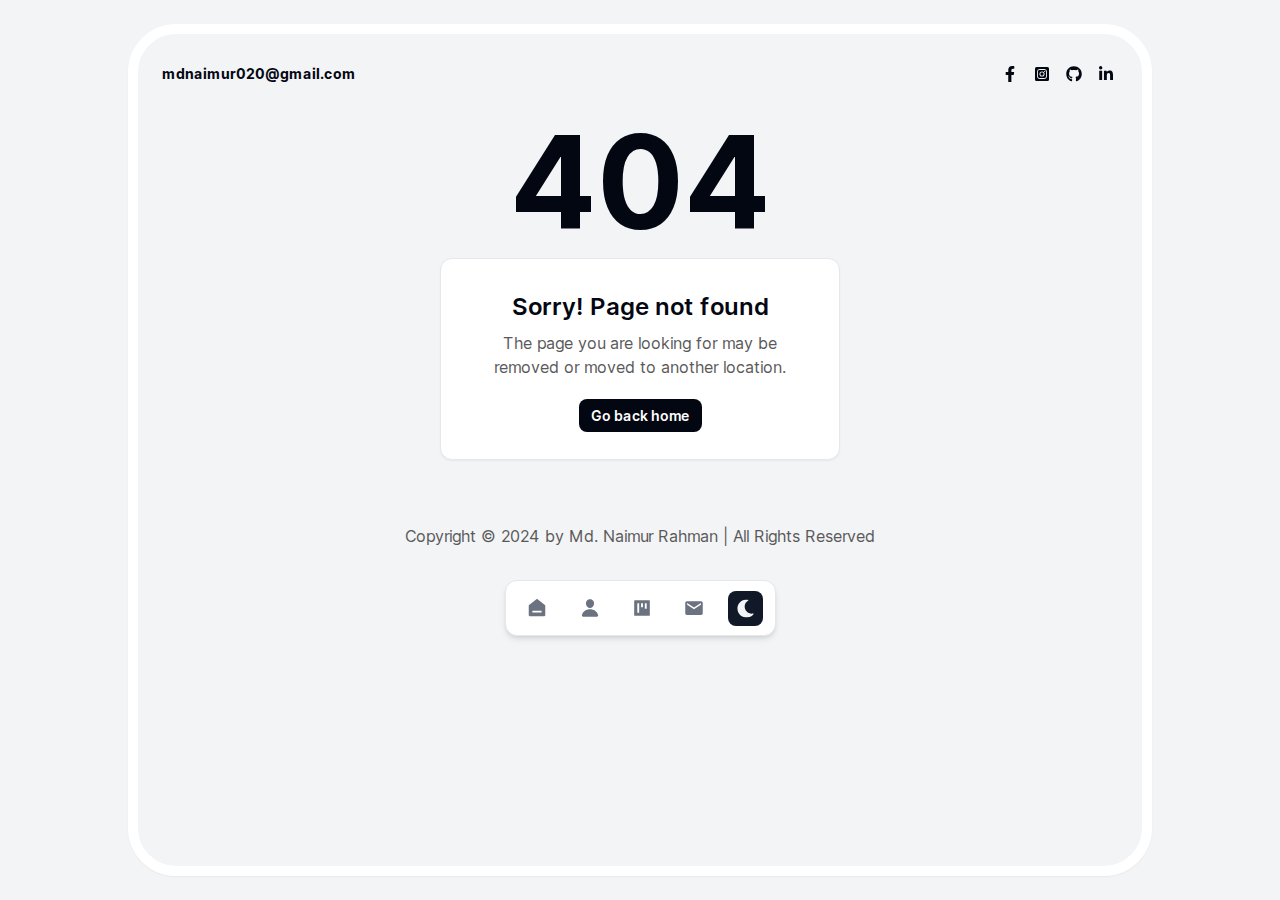
==== 404/index.html @ 9ccd1af1 "Updates" ====
<!DOCTYPE html><html lang="en"><head><meta charSet="utf-8"/><meta name="viewport" content="width=device-width, initial-scale=1"/><link rel="stylesheet" href="/_next/static/css/7a437bba90729d8f.css" crossorigin="" data-precedence="next"/><link rel="preload" as="script" fetchPriority="low" href="/_next/static/chunks/webpack-41cc32dece603a64.js" crossorigin=""/><script src="/_next/static/chunks/fd9d1056-c50cb70e7323352b.js" async="" crossorigin=""></script><script src="/_next/static/chunks/69-147bc4b2eac855f8.js" async="" crossorigin=""></script><script src="/_next/static/chunks/main-app-5b58b60e78ef68ae.js" async="" crossorigin=""></script><script src="/_next/static/chunks/250-7c9030cc7ca30e84.js" async=""></script><script src="/_next/static/chunks/app/not-found-9308281bec624e65.js" async=""></script><script src="/_next/static/chunks/5e22fd23-24fcd97c27ac4fe1.js" async=""></script><script src="/_next/static/chunks/94730671-83e2b30cf117d4aa.js" async=""></script><script src="/_next/static/chunks/9c4e2130-3d449da13546b850.js" async=""></script><script src="/_next/static/chunks/8e1d74a4-93716124d8e223fe.js" async=""></script><script src="/_next/static/chunks/479ba886-83ba6cbb63354b91.js" async=""></script><script src="/_next/static/chunks/35-6d5cb85ae615ccb4.js" async=""></script><script src="/_next/static/chunks/app/layout-26a3b3a90dadbbe2.js" async=""></script><link rel="preload" href="https://www.googletagmanager.com/gtag/js?id=G-RDVW4QEG7M" as="script"/><title>Page not found</title><meta name="description" content="A full-stack mobile application developer with expertise in native Android application development, cross-platform application development with Flutter and backend development."/><meta name="author" content="Md. Naimur Rahman"/><link rel="manifest" href="https://mdnaimur0.github.io/manifest.json"/><meta name="keywords" content="Md. Naimur Rahman,naimur,mdnaimur,mdnaimur020,portfolio,website"/><meta name="creator" content="Md. Naimur Rahman"/><meta name="publisher" content="Md. Naimur Rahman"/><link rel="canonical" href="https://mdnaimur0.github.io/"/><meta name="google-site-verification" content="Xtjpzqm-ULL5RGBrvgc3NCIFp7jcQKL1RV1DxEjSZ-Q"/><meta property="og:title" content="Page not found"/><meta property="og:description" content="A full-stack mobile application developer with expertise in native Android application development, cross-platform application development with Flutter and backend development."/><meta property="og:image:type" content="image/png"/><meta property="og:image:width" content="1200"/><meta property="og:image:height" content="630"/><meta property="og:image" content="https://mdnaimur0.github.io/opengraph-image.png?9628eace7b3c7e8d"/><meta name="twitter:card" content="summary_large_image"/><meta name="twitter:title" content="Page not found"/><meta name="twitter:description" content="A full-stack mobile application developer with expertise in native Android application development, cross-platform application development with Flutter and backend development."/><meta name="twitter:image:type" content="image/png"/><meta name="twitter:image:width" content="1200"/><meta name="twitter:image:height" content="630"/><meta name="twitter:image" content="https://mdnaimur0.github.io/opengraph-image.png?9628eace7b3c7e8d"/><link rel="icon" href="/favicon.ico" type="image/x-icon" sizes="16x16"/><link rel="icon" href="/icon.png?e217e42e6c603a97" type="image/png" sizes="512x512"/><link rel="apple-touch-icon" href="/apple-icon.png?480850b7475132ea" type="image/png" sizes="180x180"/><script src="/_next/static/chunks/polyfills-c67a75d1b6f99dc8.js" crossorigin="" noModule=""></script></head><body class="__className_aaf875"><script>!function(){try{var d=document.documentElement,c=d.classList;c.remove('light','dark');var e=localStorage.getItem('theme');if(e){c.add(e|| '')}else{c.add('light');}if(e==='light'||e==='dark'||!e)d.style.colorScheme=e||'light'}catch(t){}}();</script><div class="flex h-full w-full flex-col overflow-hidden md:max-w-5xl md:rounded-[48px] md:border-[10px] md:border-background md:shadow-sm md:dark:border-secondary"><div class="overflow-auto md:py-5"><div class="mt-2 flex flex-wrap items-center justify-between gap-2 px-6 py-2 md:mt-0"><a href="mailto:mdnaimur020@gmail.com" target="_blank" class="text-sm font-[700] text-foreground">mdnaimur020@gmail.com</a><div class="flex gap-2"><a href="https://www.facebook.com/mdnaimur020" target="_blank" class="p-1 hover:text-primary" aria-label="Facebook account"><svg stroke="currentColor" fill="currentColor" stroke-width="0" viewBox="0 0 320 512" height="1em" width="1em" xmlns="http://www.w3.org/2000/svg"><path d="M279.14 288l14.22-92.66h-88.91v-60.13c0-25.35 12.42-50.06 52.24-50.06h40.42V6.26S260.43 0 225.36 0c-73.22 0-121.08 44.38-121.08 124.72v70.62H22.89V288h81.39v224h100.17V288z"></path></svg></a><a href="https://www.instagram.com/its_naimur" target="_blank" class="p-1  hover:text-primary" aria-label="Instagram account"><svg stroke="currentColor" fill="currentColor" stroke-width="0" viewBox="0 0 448 512" height="1em" width="1em" xmlns="http://www.w3.org/2000/svg"><path d="M224,202.66A53.34,53.34,0,1,0,277.36,256,53.38,53.38,0,0,0,224,202.66Zm124.71-41a54,54,0,0,0-30.41-30.41c-21-8.29-71-6.43-94.3-6.43s-73.25-1.93-94.31,6.43a54,54,0,0,0-30.41,30.41c-8.28,21-6.43,71.05-6.43,94.33S91,329.26,99.32,350.33a54,54,0,0,0,30.41,30.41c21,8.29,71,6.43,94.31,6.43s73.24,1.93,94.3-6.43a54,54,0,0,0,30.41-30.41c8.35-21,6.43-71.05,6.43-94.33S357.1,182.74,348.75,161.67ZM224,338a82,82,0,1,1,82-82A81.9,81.9,0,0,1,224,338Zm85.38-148.3a19.14,19.14,0,1,1,19.13-19.14A19.1,19.1,0,0,1,309.42,189.74ZM400,32H48A48,48,0,0,0,0,80V432a48,48,0,0,0,48,48H400a48,48,0,0,0,48-48V80A48,48,0,0,0,400,32ZM382.88,322c-1.29,25.63-7.14,48.34-25.85,67s-41.4,24.63-67,25.85c-26.41,1.49-105.59,1.49-132,0-25.63-1.29-48.26-7.15-67-25.85s-24.63-41.42-25.85-67c-1.49-26.42-1.49-105.61,0-132,1.29-25.63,7.07-48.34,25.85-67s41.47-24.56,67-25.78c26.41-1.49,105.59-1.49,132,0,25.63,1.29,48.33,7.15,67,25.85s24.63,41.42,25.85,67.05C384.37,216.44,384.37,295.56,382.88,322Z"></path></svg></a><a href="https://github.com/mdnaimur0" target="_blank" class="p-1  hover:text-primary" aria-label="Github account"><svg stroke="currentColor" fill="currentColor" stroke-width="0" viewBox="0 0 496 512" height="1em" width="1em" xmlns="http://www.w3.org/2000/svg"><path d="M165.9 397.4c0 2-2.3 3.6-5.2 3.6-3.3.3-5.6-1.3-5.6-3.6 0-2 2.3-3.6 5.2-3.6 3-.3 5.6 1.3 5.6 3.6zm-31.1-4.5c-.7 2 1.3 4.3 4.3 4.9 2.6 1 5.6 0 6.2-2s-1.3-4.3-4.3-5.2c-2.6-.7-5.5.3-6.2 2.3zm44.2-1.7c-2.9.7-4.9 2.6-4.6 4.9.3 2 2.9 3.3 5.9 2.6 2.9-.7 4.9-2.6 4.6-4.6-.3-1.9-3-3.2-5.9-2.9zM244.8 8C106.1 8 0 113.3 0 252c0 110.9 69.8 205.8 169.5 239.2 12.8 2.3 17.3-5.6 17.3-12.1 0-6.2-.3-40.4-.3-61.4 0 0-70 15-84.7-29.8 0 0-11.4-29.1-27.8-36.6 0 0-22.9-15.7 1.6-15.4 0 0 24.9 2 38.6 25.8 21.9 38.6 58.6 27.5 72.9 20.9 2.3-16 8.8-27.1 16-33.7-55.9-6.2-112.3-14.3-112.3-110.5 0-27.5 7.6-41.3 23.6-58.9-2.6-6.5-11.1-33.3 2.6-67.9 20.9-6.5 69 27 69 27 20-5.6 41.5-8.5 62.8-8.5s42.8 2.9 62.8 8.5c0 0 48.1-33.6 69-27 13.7 34.7 5.2 61.4 2.6 67.9 16 17.7 25.8 31.5 25.8 58.9 0 96.5-58.9 104.2-114.8 110.5 9.2 7.9 17 22.9 17 46.4 0 33.7-.3 75.4-.3 83.6 0 6.5 4.6 14.4 17.3 12.1C428.2 457.8 496 362.9 496 252 496 113.3 383.5 8 244.8 8zM97.2 352.9c-1.3 1-1 3.3.7 5.2 1.6 1.6 3.9 2.3 5.2 1 1.3-1 1-3.3-.7-5.2-1.6-1.6-3.9-2.3-5.2-1zm-10.8-8.1c-.7 1.3.3 2.9 2.3 3.9 1.6 1 3.6.7 4.3-.7.7-1.3-.3-2.9-2.3-3.9-2-.6-3.6-.3-4.3.7zm32.4 35.6c-1.6 1.3-1 4.3 1.3 6.2 2.3 2.3 5.2 2.6 6.5 1 1.3-1.3.7-4.3-1.3-6.2-2.2-2.3-5.2-2.6-6.5-1zm-11.4-14.7c-1.6 1-1.6 3.6 0 5.9 1.6 2.3 4.3 3.3 5.6 2.3 1.6-1.3 1.6-3.9 0-6.2-1.4-2.3-4-3.3-5.6-2z"></path></svg></a><a href="https://www.linkedin.com/in/mdnaimur" target="_blank" class="p-1  hover:text-primary" aria-label="Linkedin account"><svg stroke="currentColor" fill="currentColor" stroke-width="0" viewBox="0 0 448 512" height="1em" width="1em" xmlns="http://www.w3.org/2000/svg"><path d="M100.28 448H7.4V148.9h92.88zM53.79 108.1C24.09 108.1 0 83.5 0 53.8a53.79 53.79 0 0 1 107.58 0c0 29.7-24.1 54.3-53.79 54.3zM447.9 448h-92.68V302.4c0-34.7-.7-79.2-48.29-79.2-48.29 0-55.69 37.7-55.69 76.7V448h-92.78V148.9h89.08v40.8h1.3c12.4-23.5 42.69-48.3 87.88-48.3 94 0 111.28 61.9 111.28 142.3V448z"></path></svg></a></div></div><main class="flex-grow"><div class="flex flex-col items-center justify-center p-6 text-center"><h1 class="mb-3 text-9xl font-bold">404</h1><div class="rounded-xl border bg-background text-foreground shadow-sm dark:bg-secondary w-fit max-w-[400px] self-center p-8 text-center" style="text-decoration:none"><h2 class="mb-2 text-2xl font-[600]">Sorry! Page not found</h2><p class="mb-6 text-grey">The page you are looking for may be removed or moved to another location.</p><a class="w-full rounded-lg bg-foreground px-3 py-2 text-sm font-[600] text-background transition duration-300 ease-in-out hover:bg-[grey]" href="/">Go back home</a></div></div></main><div class="flex items-center justify-center px-6 pb-10 pt-10 text-center"><p class="text-grey">Copyright © <!-- -->2024<!-- --> by Md. Naimur Rahman | All Rights Reserved</p></div><div class="z-50 bottom-8 md:bottom-4 mt-auto mb-2 mx-auto px-5 sticky bg-[transparent] w-fit"><div class="flex items-center justify-between px-3 py-2 gap-4 border border-border rounded-xl shadow-md bg-background dark:bg-secondary"><a title="Home" class="p-2 rounded-lg hover:bg-[#eee] dark:hover:bg-[#373851] hover:text-foreground flex items-center justify-center text-muted-foreground" href="/"><svg stroke="currentColor" fill="currentColor" stroke-width="0" viewBox="0 0 24 24" height="22" width="22" xmlns="http://www.w3.org/2000/svg"><path d="M21 19.9997C21 20.552 20.5523 20.9997 20 20.9997H4C3.44772 20.9997 3 20.552 3 19.9997V9.48882C3 9.18023 3.14247 8.88893 3.38606 8.69947L11.3861 2.47725C11.7472 2.19639 12.2528 2.19639 12.6139 2.47725L20.6139 8.69947C20.8575 8.88893 21 9.18023 21 9.48882V19.9997ZM7 14.9997V16.9997H17V14.9997H7Z"></path></svg></a><a title="About" class="p-2 rounded-lg hover:bg-[#eee] dark:hover:bg-[#373851] hover:text-foreground flex items-center justify-center text-muted-foreground" href="/about/"><svg stroke="currentColor" fill="currentColor" stroke-width="0" viewBox="0 0 512 512" height="20" width="20" xmlns="http://www.w3.org/2000/svg"><path d="M332.64 64.58C313.18 43.57 286 32 256 32c-30.16 0-57.43 11.5-76.8 32.38-19.58 21.11-29.12 49.8-26.88 80.78C156.76 206.28 203.27 256 256 256s99.16-49.71 103.67-110.82c2.27-30.7-7.33-59.33-27.03-80.6zM432 480H80a31 31 0 0 1-24.2-11.13c-6.5-7.77-9.12-18.38-7.18-29.11C57.06 392.94 83.4 353.61 124.8 326c36.78-24.51 83.37-38 131.2-38s94.42 13.5 131.2 38c41.4 27.6 67.74 66.93 76.18 113.75 1.94 10.73-.68 21.34-7.18 29.11A31 31 0 0 1 432 480z"></path></svg></a><a title="Projects" class="p-2 rounded-lg hover:bg-[#eee] dark:hover:bg-[#373851] hover:text-foreground flex items-center justify-center text-muted-foreground" href="/projects/"><svg stroke="currentColor" fill="currentColor" stroke-width="0" viewBox="0 0 1024 1024" height="20" width="20" xmlns="http://www.w3.org/2000/svg"><path d="M880 112H144c-17.7 0-32 14.3-32 32v736c0 17.7 14.3 32 32 32h736c17.7 0 32-14.3 32-32V144c0-17.7-14.3-32-32-32zM368 744c0 4.4-3.6 8-8 8h-80c-4.4 0-8-3.6-8-8V280c0-4.4 3.6-8 8-8h80c4.4 0 8 3.6 8 8v464zm192-280c0 4.4-3.6 8-8 8h-80c-4.4 0-8-3.6-8-8V280c0-4.4 3.6-8 8-8h80c4.4 0 8 3.6 8 8v184zm192 72c0 4.4-3.6 8-8 8h-80c-4.4 0-8-3.6-8-8V280c0-4.4 3.6-8 8-8h80c4.4 0 8 3.6 8 8v256z"></path></svg></a><a title="Contact" class="p-2 rounded-lg hover:bg-[#eee] dark:hover:bg-[#373851] hover:text-foreground flex items-center justify-center text-muted-foreground" href="/contact/"><svg stroke="currentColor" fill="currentColor" stroke-width="0" viewBox="0 0 512 512" height="20" width="20" xmlns="http://www.w3.org/2000/svg"><path d="M437.332 80H74.668C51.199 80 32 99.198 32 122.667v266.666C32 412.802 51.199 432 74.668 432h362.664C460.801 432 480 412.802 480 389.333V122.667C480 99.198 460.801 80 437.332 80zM432 170.667L256 288 80 170.667V128l176 117.333L432 128v42.667z"></path></svg></a><button class="p-2 border-none rounded-lg bg-secondary-foreground text-secondary hover:bg-muted-foreground hover:text-muted flex items-center justify-center"><svg stroke="currentColor" fill="currentColor" stroke-width="0" viewBox="0 0 512 512" class="absolute rotate-90 scale-0 transition-all dark:rotate-0 dark:scale-100" aria-label="Switch to light theme" height="19" width="19" xmlns="http://www.w3.org/2000/svg"><path d="M256 160c-52.9 0-96 43.1-96 96s43.1 96 96 96 96-43.1 96-96-43.1-96-96-96zm246.4 80.5l-94.7-47.3 33.5-100.4c4.5-13.6-8.4-26.5-21.9-21.9l-100.4 33.5-47.4-94.8c-6.4-12.8-24.6-12.8-31 0l-47.3 94.7L92.7 70.8c-13.6-4.5-26.5 8.4-21.9 21.9l33.5 100.4-94.7 47.4c-12.8 6.4-12.8 24.6 0 31l94.7 47.3-33.5 100.5c-4.5 13.6 8.4 26.5 21.9 21.9l100.4-33.5 47.3 94.7c6.4 12.8 24.6 12.8 31 0l47.3-94.7 100.4 33.5c13.6 4.5 26.5-8.4 21.9-21.9l-33.5-100.4 94.7-47.3c13-6.5 13-24.7.2-31.1zm-155.9 106c-49.9 49.9-131.1 49.9-181 0-49.9-49.9-49.9-131.1 0-181 49.9-49.9 131.1-49.9 181 0 49.9 49.9 49.9 131.1 0 181z"></path></svg><svg stroke="currentColor" fill="currentColor" stroke-width="0" viewBox="0 0 512 512" class="rotate-0 scale-95 transition-all dark:-rotate-90 dark:scale-0" aria-label="Switch to dark theme" height="19" width="19" xmlns="http://www.w3.org/2000/svg"><path d="M283.211 512c78.962 0 151.079-35.925 198.857-94.792 7.068-8.708-.639-21.43-11.562-19.35-124.203 23.654-238.262-71.576-238.262-196.954 0-72.222 38.662-138.635 101.498-174.394 9.686-5.512 7.25-20.197-3.756-22.23A258.156 258.156 0 0 0 283.211 0c-141.309 0-256 114.511-256 256 0 141.309 114.511 256 256 256z"></path></svg></button></div></div></div></div><script src="/_next/static/chunks/webpack-41cc32dece603a64.js" crossorigin="" async=""></script><script>(self.__next_f=self.__next_f||[]).push([0]);self.__next_f.push([2,null])</script><script>self.__next_f.push([1,"1:HL[\"/_next/static/css/7a437bba90729d8f.css\",\"style\",{\"crossOrigin\":\"\"}]\n0:\"$L2\"\n"])</script><script>self.__next_f.push([1,"3:I[7690,[],\"\"]\n5:I[5250,[\"250\",\"static/chunks/250-7c9030cc7ca30e84.js\",\"160\",\"static/chunks/app/not-found-9308281bec624e65.js\"],\"\"]\n6:I[6097,[\"452\",\"static/chunks/5e22fd23-24fcd97c27ac4fe1.js\",\"522\",\"static/chunks/94730671-83e2b30cf117d4aa.js\",\"706\",\"static/chunks/9c4e2130-3d449da13546b850.js\",\"699\",\"static/chunks/8e1d74a4-93716124d8e223fe.js\",\"259\",\"static/chunks/479ba886-83ba6cbb63354b91.js\",\"250\",\"static/chunks/250-7c9030cc7ca30e84.js\",\"35\",\"static/chunks/35-6d5cb85ae615ccb4.js\",\"185\",\"static/chunks/app"])</script><script>self.__next_f.push([1,"/layout-26a3b3a90dadbbe2.js\"],\"ThemeProvider\"]\n8:I[5613,[],\"\"]\n9:I[1778,[],\"\"]\na:I[1083,[\"452\",\"static/chunks/5e22fd23-24fcd97c27ac4fe1.js\",\"522\",\"static/chunks/94730671-83e2b30cf117d4aa.js\",\"706\",\"static/chunks/9c4e2130-3d449da13546b850.js\",\"699\",\"static/chunks/8e1d74a4-93716124d8e223fe.js\",\"259\",\"static/chunks/479ba886-83ba6cbb63354b91.js\",\"250\",\"static/chunks/250-7c9030cc7ca30e84.js\",\"35\",\"static/chunks/35-6d5cb85ae615ccb4.js\",\"185\",\"static/chunks/app/layout-26a3b3a90dadbbe2.js\"],\"\"]\nb:I[5935,[\"452\",\"sta"])</script><script>self.__next_f.push([1,"tic/chunks/5e22fd23-24fcd97c27ac4fe1.js\",\"522\",\"static/chunks/94730671-83e2b30cf117d4aa.js\",\"706\",\"static/chunks/9c4e2130-3d449da13546b850.js\",\"699\",\"static/chunks/8e1d74a4-93716124d8e223fe.js\",\"259\",\"static/chunks/479ba886-83ba6cbb63354b91.js\",\"250\",\"static/chunks/250-7c9030cc7ca30e84.js\",\"35\",\"static/chunks/35-6d5cb85ae615ccb4.js\",\"185\",\"static/chunks/app/layout-26a3b3a90dadbbe2.js\"],\"\"]\nd:I[8955,[],\"\"]\n7:T518,"])</script><script>self.__next_f.push([1,"M165.9 397.4c0 2-2.3 3.6-5.2 3.6-3.3.3-5.6-1.3-5.6-3.6 0-2 2.3-3.6 5.2-3.6 3-.3 5.6 1.3 5.6 3.6zm-31.1-4.5c-.7 2 1.3 4.3 4.3 4.9 2.6 1 5.6 0 6.2-2s-1.3-4.3-4.3-5.2c-2.6-.7-5.5.3-6.2 2.3zm44.2-1.7c-2.9.7-4.9 2.6-4.6 4.9.3 2 2.9 3.3 5.9 2.6 2.9-.7 4.9-2.6 4.6-4.6-.3-1.9-3-3.2-5.9-2.9zM244.8 8C106.1 8 0 113.3 0 252c0 110.9 69.8 205.8 169.5 239.2 12.8 2.3 17.3-5.6 17.3-12.1 0-6.2-.3-40.4-.3-61.4 0 0-70 15-84.7-29.8 0 0-11.4-29.1-27.8-36.6 0 0-22.9-15.7 1.6-15.4 0 0 24.9 2 38.6 25.8 21.9 38.6 58.6 27.5 72.9 20.9 2.3-16 8.8-27.1 16-33.7-55.9-6.2-112.3-14.3-112.3-110.5 0-27.5 7.6-41.3 23.6-58.9-2.6-6.5-11.1-33.3 2.6-67.9 20.9-6.5 69 27 69 27 20-5.6 41.5-8.5 62.8-8.5s42.8 2.9 62.8 8.5c0 0 48.1-33.6 69-27 13.7 34.7 5.2 61.4 2.6 67.9 16 17.7 25.8 31.5 25.8 58.9 0 96.5-58.9 104.2-114.8 110.5 9.2 7.9 17 22.9 17 46.4 0 33.7-.3 75.4-.3 83.6 0 6.5 4.6 14.4 17.3 12.1C428.2 457.8 496 362.9 496 252 496 113.3 383.5 8 244.8 8zM97.2 352.9c-1.3 1-1 3.3.7 5.2 1.6 1.6 3.9 2.3 5.2 1 1.3-1 1-3.3-.7-5.2-1.6-1.6-3.9-2.3-5.2-1zm-10.8-8.1c-.7 1.3.3 2.9 2.3 3.9 1.6 1 3.6.7 4.3-.7.7-1.3-.3-2.9-2.3-3.9-2-.6-3.6-.3-4.3.7zm32.4 35.6c-1.6 1.3-1 4.3 1.3 6.2 2.3 2.3 5.2 2.6 6.5 1 1.3-1.3.7-4.3-1.3-6.2-2.2-2.3-5.2-2.6-6.5-1zm-11.4-14.7c-1.6 1-1.6 3.6 0 5.9 1.6 2.3 4.3 3.3 5.6 2.3 1.6-1.3 1.6-3.9 0-6.2-1.4-2.3-4-3.3-5.6-2z"])</script><script>self.__next_f.push([1,"e:[]\n"])</script><script>self.__next_f.push([1,"2:[[[\"$\",\"link\",\"0\",{\"rel\":\"stylesheet\",\"href\":\"/_next/static/css/7a437bba90729d8f.css\",\"precedence\":\"next\",\"crossOrigin\":\"\"}]],[\"$\",\"$L3\",null,{\"buildId\":\"QOamZH5CY_-9q70uZVImh\",\"assetPrefix\":\"\",\"initialCanonicalUrl\":\"/_not-found/\",\"initialTree\":[\"\",{\"children\":[\"__PAGE__\",{}]},\"$undefined\",\"$undefined\",true],\"initialSeedData\":[\"\",{\"children\":[\"__PAGE__\",{},[\"$L4\",[\"$\",\"div\",null,{\"className\":\"flex flex-col items-center justify-center p-6 text-center\",\"children\":[[\"$\",\"h1\",null,{\"className\":\"mb-3 text-9xl font-bold\",\"children\":\"404\"}],[\"$\",\"div\",null,{\"className\":\"rounded-xl border bg-background text-foreground shadow-sm dark:bg-secondary w-fit max-w-[400px] self-center p-8 text-center\",\"style\":{\"textDecoration\":\"none\"},\"children\":[[\"$\",\"h2\",null,{\"className\":\"mb-2 text-2xl font-[600]\",\"children\":\"Sorry! Page not found\"}],[\"$\",\"p\",null,{\"className\":\"mb-6 text-grey\",\"children\":\"The page you are looking for may be removed or moved to another location.\"}],[\"$\",\"$L5\",null,{\"href\":\"/\",\"className\":\"w-full rounded-lg bg-foreground px-3 py-2 text-sm font-[600] text-background transition duration-300 ease-in-out hover:bg-[grey]\",\"children\":\"Go back home\"}]]}]]}],null]]},[null,[\"$\",\"html\",null,{\"lang\":\"en\",\"children\":[\"$\",\"body\",null,{\"className\":\"__className_aaf875\",\"children\":[\"$\",\"$L6\",null,{\"attribute\":\"class\",\"enableSystem\":false,\"children\":[[\"$\",\"div\",null,{\"className\":\"flex h-full w-full flex-col overflow-hidden md:max-w-5xl md:rounded-[48px] md:border-[10px] md:border-background md:shadow-sm md:dark:border-secondary\",\"children\":[\"$\",\"div\",null,{\"className\":\"overflow-auto md:py-5\",\"children\":[[\"$\",\"div\",null,{\"className\":\"mt-2 flex flex-wrap items-center justify-between gap-2 px-6 py-2 md:mt-0\",\"children\":[[\"$\",\"a\",null,{\"href\":\"mailto:mdnaimur020@gmail.com\",\"target\":\"_blank\",\"className\":\"text-sm font-[700] text-foreground\",\"children\":\"mdnaimur020@gmail.com\"}],[\"$\",\"div\",null,{\"className\":\"flex gap-2\",\"children\":[[\"$\",\"a\",null,{\"href\":\"https://www.facebook.com/mdnaimur020\",\"target\":\"_blank\",\"className\":\"p-1 hover:text-primary\",\"aria-label\":\"Facebook account\",\"children\":[\"$\",\"svg\",null,{\"stroke\":\"currentColor\",\"fill\":\"currentColor\",\"strokeWidth\":\"0\",\"viewBox\":\"0 0 320 512\",\"children\":[\"$undefined\",[[\"$\",\"path\",\"0\",{\"d\":\"M279.14 288l14.22-92.66h-88.91v-60.13c0-25.35 12.42-50.06 52.24-50.06h40.42V6.26S260.43 0 225.36 0c-73.22 0-121.08 44.38-121.08 124.72v70.62H22.89V288h81.39v224h100.17V288z\",\"children\":[]}]]],\"className\":\"$undefined\",\"style\":{\"color\":\"$undefined\"},\"height\":\"1em\",\"width\":\"1em\",\"xmlns\":\"http://www.w3.org/2000/svg\"}]}],[\"$\",\"a\",null,{\"href\":\"https://www.instagram.com/its_naimur\",\"target\":\"_blank\",\"className\":\"p-1  hover:text-primary\",\"aria-label\":\"Instagram account\",\"children\":[\"$\",\"svg\",null,{\"stroke\":\"currentColor\",\"fill\":\"currentColor\",\"strokeWidth\":\"0\",\"viewBox\":\"0 0 448 512\",\"children\":[\"$undefined\",[[\"$\",\"path\",\"0\",{\"d\":\"M224,202.66A53.34,53.34,0,1,0,277.36,256,53.38,53.38,0,0,0,224,202.66Zm124.71-41a54,54,0,0,0-30.41-30.41c-21-8.29-71-6.43-94.3-6.43s-73.25-1.93-94.31,6.43a54,54,0,0,0-30.41,30.41c-8.28,21-6.43,71.05-6.43,94.33S91,329.26,99.32,350.33a54,54,0,0,0,30.41,30.41c21,8.29,71,6.43,94.31,6.43s73.24,1.93,94.3-6.43a54,54,0,0,0,30.41-30.41c8.35-21,6.43-71.05,6.43-94.33S357.1,182.74,348.75,161.67ZM224,338a82,82,0,1,1,82-82A81.9,81.9,0,0,1,224,338Zm85.38-148.3a19.14,19.14,0,1,1,19.13-19.14A19.1,19.1,0,0,1,309.42,189.74ZM400,32H48A48,48,0,0,0,0,80V432a48,48,0,0,0,48,48H400a48,48,0,0,0,48-48V80A48,48,0,0,0,400,32ZM382.88,322c-1.29,25.63-7.14,48.34-25.85,67s-41.4,24.63-67,25.85c-26.41,1.49-105.59,1.49-132,0-25.63-1.29-48.26-7.15-67-25.85s-24.63-41.42-25.85-67c-1.49-26.42-1.49-105.61,0-132,1.29-25.63,7.07-48.34,25.85-67s41.47-24.56,67-25.78c26.41-1.49,105.59-1.49,132,0,25.63,1.29,48.33,7.15,67,25.85s24.63,41.42,25.85,67.05C384.37,216.44,384.37,295.56,382.88,322Z\",\"children\":[]}]]],\"className\":\"$undefined\",\"style\":{\"color\":\"$undefined\"},\"height\":\"1em\",\"width\":\"1em\",\"xmlns\":\"http://www.w3.org/2000/svg\"}]}],[\"$\",\"a\",null,{\"href\":\"https://github.com/mdnaimur0\",\"target\":\"_blank\",\"className\":\"p-1  hover:text-primary\",\"aria-label\":\"Github account\",\"children\":[\"$\",\"svg\",null,{\"stroke\":\"currentColor\",\"fill\":\"currentColor\",\"strokeWidth\":\"0\",\"viewBox\":\"0 0 496 512\",\"children\":[\"$undefined\",[[\"$\",\"path\",\"0\",{\"d\":\"$7\",\"children\":[]}]]],\"className\":\"$undefined\",\"style\":{\"color\":\"$undefined\"},\"height\":\"1em\",\"width\":\"1em\",\"xmlns\":\"http://www.w3.org/2000/svg\"}]}],[\"$\",\"a\",null,{\"href\":\"https://www.linkedin.com/in/mdnaimur\",\"target\":\"_blank\",\"className\":\"p-1  hover:text-primary\",\"aria-label\":\"Linkedin account\",\"children\":[\"$\",\"svg\",null,{\"stroke\":\"currentColor\",\"fill\":\"currentColor\",\"strokeWidth\":\"0\",\"viewBox\":\"0 0 448 512\",\"children\":[\"$undefined\",[[\"$\",\"path\",\"0\",{\"d\":\"M100.28 448H7.4V148.9h92.88zM53.79 108.1C24.09 108.1 0 83.5 0 53.8a53.79 53.79 0 0 1 107.58 0c0 29.7-24.1 54.3-53.79 54.3zM447.9 448h-92.68V302.4c0-34.7-.7-79.2-48.29-79.2-48.29 0-55.69 37.7-55.69 76.7V448h-92.78V148.9h89.08v40.8h1.3c12.4-23.5 42.69-48.3 87.88-48.3 94 0 111.28 61.9 111.28 142.3V448z\",\"children\":[]}]]],\"className\":\"$undefined\",\"style\":{\"color\":\"$undefined\"},\"height\":\"1em\",\"width\":\"1em\",\"xmlns\":\"http://www.w3.org/2000/svg\"}]}]]}]]}],[\"$\",\"main\",null,{\"className\":\"flex-grow\",\"children\":[\"$\",\"$L8\",null,{\"parallelRouterKey\":\"children\",\"segmentPath\":[\"children\"],\"loading\":\"$undefined\",\"loadingStyles\":\"$undefined\",\"loadingScripts\":\"$undefined\",\"hasLoading\":false,\"error\":\"$undefined\",\"errorStyles\":\"$undefined\",\"errorScripts\":\"$undefined\",\"template\":[\"$\",\"$L9\",null,{}],\"templateStyles\":\"$undefined\",\"templateScripts\":\"$undefined\",\"notFound\":[\"$\",\"div\",null,{\"className\":\"flex flex-col items-center justify-center p-6 text-center\",\"children\":[[\"$\",\"h1\",null,{\"className\":\"mb-3 text-9xl font-bold\",\"children\":\"404\"}],[\"$\",\"div\",null,{\"className\":\"rounded-xl border bg-background text-foreground shadow-sm dark:bg-secondary w-fit max-w-[400px] self-center p-8 text-center\",\"style\":{\"textDecoration\":\"none\"},\"children\":[[\"$\",\"h2\",null,{\"className\":\"mb-2 text-2xl font-[600]\",\"children\":\"Sorry! Page not found\"}],[\"$\",\"p\",null,{\"className\":\"mb-6 text-grey\",\"children\":\"The page you are looking for may be removed or moved to another location.\"}],[\"$\",\"$L5\",null,{\"href\":\"/\",\"className\":\"w-full rounded-lg bg-foreground px-3 py-2 text-sm font-[600] text-background transition duration-300 ease-in-out hover:bg-[grey]\",\"children\":\"Go back home\"}]]}]]}],\"notFoundStyles\":[],\"styles\":null}]}],[\"$\",\"div\",null,{\"className\":\"flex items-center justify-center px-6 pb-10 pt-10 text-center\",\"children\":[\"$\",\"p\",null,{\"className\":\"text-grey\",\"children\":[\"Copyright © \",2024,\" by Md. Naimur Rahman | All Rights Reserved\"]}]}],[\"$\",\"$La\",null,{}]]}]}],[[\"$\",\"$Lb\",null,{\"async\":true,\"src\":\"https://www.googletagmanager.com/gtag/js?id=G-RDVW4QEG7M\"}],[\"$\",\"$Lb\",null,{\"id\":\"google-analytics\",\"children\":\"\\n                 window.dataLayer = window.dataLayer || [];\\n                 function gtag(){dataLayer.push(arguments);}\\n                 gtag('js', new Date());\\n       \\n                 gtag('config', 'G-RDVW4QEG7M');\\n            \"}]]]}]}]}],null]],\"initialHead\":[false,\"$Lc\"],\"globalErrorComponent\":\"$d\",\"missingSlots\":\"$We\"}]]\n"])</script><script>self.__next_f.push([1,"c:[[\"$\",\"meta\",\"0\",{\"name\":\"viewport\",\"content\":\"width=device-width, initial-scale=1\"}],[\"$\",\"meta\",\"1\",{\"charSet\":\"utf-8\"}],[\"$\",\"title\",\"2\",{\"children\":\"Page not found\"}],[\"$\",\"meta\",\"3\",{\"name\":\"description\",\"content\":\"A full-stack mobile application developer with expertise in native Android application development, cross-platform application development with Flutter and backend development.\"}],[\"$\",\"meta\",\"4\",{\"name\":\"author\",\"content\":\"Md. Naimur Rahman\"}],[\"$\",\"link\",\"5\",{\"rel\":\"manifest\",\"href\":\"https://mdnaimur0.github.io/manifest.json\"}],[\"$\",\"meta\",\"6\",{\"name\":\"keywords\",\"content\":\"Md. Naimur Rahman,naimur,mdnaimur,mdnaimur020,portfolio,website\"}],[\"$\",\"meta\",\"7\",{\"name\":\"creator\",\"content\":\"Md. Naimur Rahman\"}],[\"$\",\"meta\",\"8\",{\"name\":\"publisher\",\"content\":\"Md. Naimur Rahman\"}],[\"$\",\"link\",\"9\",{\"rel\":\"canonical\",\"href\":\"https://mdnaimur0.github.io/\"}],[\"$\",\"meta\",\"10\",{\"name\":\"google-site-verification\",\"content\":\"Xtjpzqm-ULL5RGBrvgc3NCIFp7jcQKL1RV1DxEjSZ-Q\"}],[\"$\",\"meta\",\"11\",{\"property\":\"og:title\",\"content\":\"Page not found\"}],[\"$\",\"meta\",\"12\",{\"property\":\"og:description\",\"content\":\"A full-stack mobile application developer with expertise in native Android application development, cross-platform application development with Flutter and backend development.\"}],[\"$\",\"meta\",\"13\",{\"property\":\"og:image:type\",\"content\":\"image/png\"}],[\"$\",\"meta\",\"14\",{\"property\":\"og:image:width\",\"content\":\"1200\"}],[\"$\",\"meta\",\"15\",{\"property\":\"og:image:height\",\"content\":\"630\"}],[\"$\",\"meta\",\"16\",{\"property\":\"og:image\",\"content\":\"https://mdnaimur0.github.io/opengraph-image.png?9628eace7b3c7e8d\"}],[\"$\",\"meta\",\"17\",{\"name\":\"twitter:card\",\"content\":\"summary_large_image\"}],[\"$\",\"meta\",\"18\",{\"name\":\"twitter:title\",\"content\":\"Page not found\"}],[\"$\",\"meta\",\"19\",{\"name\":\"twitter:description\",\"content\":\"A full-stack mobile application developer with expertise in native Android application development, cross-platform application development with Flutter and backend development.\"}],[\"$\",\"meta\",\"20\",{\"name\":\"twitter:image:type\",\"content\":\"image/png\"}],[\"$\",\"meta\",\"21\",{\"name\":\"twitter:image:width\",\"content\":\"1200\"}],[\"$\",\"meta\",\"22\",{\"name\":\"twitter:image:height\",\"content\":\"630\"}],[\"$\",\"meta\",\"23\",{\"name\":\"twitter:image\",\"content\":\"https://mdnaimur0.github.io/opengraph-image.png?9628eace7b3c7e8d\"}],[\"$\",\"link\",\"24\",{\"rel\":\"icon\",\"href\":\"/favicon.ico\",\"type\":\"image/x-icon\",\"sizes\":\"16x16\"}],[\"$\",\"link\",\"25\",{\"rel\":\"icon\",\"href\":\"/icon.png?e217e42e6c603a97\",\"type\":\"image/png\",\"sizes\":\"512x512\"}],[\"$\",\"link\",\"26\",{\"rel\":\"apple-touch-icon\",\"href\":\"/apple-icon.png?480850b7475132ea\",\"type\":\"image/png\",\"sizes\":\"180x180\"}]]\n"])</script><script>self.__next_f.push([1,"4:null\n"])</script><script>self.__next_f.push([1,""])</script></body></html>
---- _next/static/css/7a437bba90729d8f.css ----
/*
! tailwindcss v3.4.1 | MIT License | https://tailwindcss.com
*/*,:after,:before{box-sizing:border-box;border:0 solid #e5e7eb}:after,:before{--tw-content:""}:host,html{line-height:1.5;-webkit-text-size-adjust:100%;-moz-tab-size:4;-o-tab-size:4;tab-size:4;font-family:ui-sans-serif,system-ui,sans-serif,Apple Color Emoji,Segoe UI Emoji,Segoe UI Symbol,Noto Color Emoji;font-feature-settings:normal;font-variation-settings:normal;-webkit-tap-highlight-color:transparent}body{line-height:inherit}hr{height:0;color:inherit;border-top-width:1px}abbr:where([title]){-webkit-text-decoration:underline dotted;text-decoration:underline dotted}h1,h2,h3,h4,h5,h6{font-size:inherit;font-weight:inherit}a{color:inherit;text-decoration:inherit}b,strong{font-weight:bolder}code,kbd,pre,samp{font-family:ui-monospace,SFMono-Regular,Menlo,Monaco,Consolas,Liberation Mono,Courier New,monospace;font-feature-settings:normal;font-variation-settings:normal;font-size:1em}small{font-size:80%}sub,sup{font-size:75%;line-height:0;position:relative;vertical-align:baseline}sub{bottom:-.25em}sup{top:-.5em}table{text-indent:0;border-color:inherit;border-collapse:collapse}button,input,optgroup,select,textarea{font-family:inherit;font-feature-settings:inherit;font-variation-settings:inherit;font-size:100%;font-weight:inherit;line-height:inherit;color:inherit;margin:0;padding:0}button,select{text-transform:none}[type=button],[type=reset],[type=submit],button{-webkit-appearance:button;background-color:transparent;background-image:none}:-moz-focusring{outline:auto}:-moz-ui-invalid{box-shadow:none}progress{vertical-align:baseline}::-webkit-inner-spin-button,::-webkit-outer-spin-button{height:auto}[type=search]{-webkit-appearance:textfield;outline-offset:-2px}::-webkit-search-decoration{-webkit-appearance:none}::-webkit-file-upload-button{-webkit-appearance:button;font:inherit}summary{display:list-item}blockquote,dd,dl,figure,h1,h2,h3,h4,h5,h6,hr,p,pre{margin:0}fieldset{margin:0}fieldset,legend{padding:0}menu,ol,ul{list-style:none;margin:0;padding:0}dialog{padding:0}textarea{resize:vertical}input::-moz-placeholder,textarea::-moz-placeholder{opacity:1;color:#9ca3af}input::placeholder,textarea::placeholder{opacity:1;color:#9ca3af}[role=button],button{cursor:pointer}:disabled{cursor:default}audio,canvas,embed,iframe,img,object,svg,video{display:block;vertical-align:middle}img,video{max-width:100%;height:auto}[hidden]{display:none}:root{--background:0 0% 100%;--foreground:224 71.4% 4.1%;--card:0 0% 100%;--card-foreground:224 71.4% 4.1%;--popover:0 0% 100%;--popover-foreground:224 71.4% 4.1%;--primary:262.1 83.3% 57.8%;--primary-foreground:210 20% 98%;--secondary:220 14.3% 95.9%;--secondary-foreground:220.9 39.3% 11%;--muted:220 14.3% 95.9%;--muted-foreground:220 8.9% 46.1%;--accent:220 14.3% 95.9%;--accent-foreground:220.9 39.3% 11%;--destructive:0 84.2% 60.2%;--destructive-foreground:210 20% 98%;--border:220 13% 91%;--input:220 13% 91%;--ring:262.1 83.3% 57.8%;--radius:0.5rem;--grey:#595959;--divider:#eee}.dark{--background:224 71.4% 4.1%;--foreground:210 20% 98%;--card:224 71.4% 4.1%;--card-foreground:210 20% 98%;--popover:224 71.4% 4.1%;--popover-foreground:210 20% 98%;--primary:263.4 70% 50.4%;--primary-foreground:210 20% 98%;--secondary:215 27.9% 16.9%;--secondary-foreground:210 20% 98%;--muted:215 27.9% 16.9%;--muted-foreground:217.9 10.6% 64.9%;--accent:215 27.9% 16.9%;--accent-foreground:210 20% 98%;--destructive:0 62.8% 30.6%;--destructive-foreground:210 20% 98%;--border:215 27.9% 16.9%;--input:215 27.9% 16.9%;--ring:263.4 70% 50.4%;--grey:#9ca3af;--divider:#374151}*{border-color:hsl(var(--border))}body{background-color:hsl(var(--secondary));color:hsl(var(--foreground))}:is(.dark body){--tw-bg-opacity:1;background-color:rgb(26 34 46/var(--tw-bg-opacity))}@media (min-width:768px){body{padding:1.5rem}}*,:after,:before{--tw-border-spacing-x:0;--tw-border-spacing-y:0;--tw-translate-x:0;--tw-translate-y:0;--tw-rotate:0;--tw-skew-x:0;--tw-skew-y:0;--tw-scale-x:1;--tw-scale-y:1;--tw-pan-x: ;--tw-pan-y: ;--tw-pinch-zoom: ;--tw-scroll-snap-strictness:proximity;--tw-gradient-from-position: ;--tw-gradient-via-position: ;--tw-gradient-to-position: ;--tw-ordinal: ;--tw-slashed-zero: ;--tw-numeric-figure: ;--tw-numeric-spacing: ;--tw-numeric-fraction: ;--tw-ring-inset: ;--tw-ring-offset-width:0px;--tw-ring-offset-color:#fff;--tw-ring-color:rgba(59,130,246,.5);--tw-ring-offset-shadow:0 0 #0000;--tw-ring-shadow:0 0 #0000;--tw-shadow:0 0 #0000;--tw-shadow-colored:0 0 #0000;--tw-blur: ;--tw-brightness: ;--tw-contrast: ;--tw-grayscale: ;--tw-hue-rotate: ;--tw-invert: ;--tw-saturate: ;--tw-sepia: ;--tw-drop-shadow: ;--tw-backdrop-blur: ;--tw-backdrop-brightness: ;--tw-backdrop-contrast: ;--tw-backdrop-grayscale: ;--tw-backdrop-hue-rotate: ;--tw-backdrop-invert: ;--tw-backdrop-opacity: ;--tw-backdrop-saturate: ;--tw-backdrop-sepia: }::backdrop{--tw-border-spacing-x:0;--tw-border-spacing-y:0;--tw-translate-x:0;--tw-translate-y:0;--tw-rotate:0;--tw-skew-x:0;--tw-skew-y:0;--tw-scale-x:1;--tw-scale-y:1;--tw-pan-x: ;--tw-pan-y: ;--tw-pinch-zoom: ;--tw-scroll-snap-strictness:proximity;--tw-gradient-from-position: ;--tw-gradient-via-position: ;--tw-gradient-to-position: ;--tw-ordinal: ;--tw-slashed-zero: ;--tw-numeric-figure: ;--tw-numeric-spacing: ;--tw-numeric-fraction: ;--tw-ring-inset: ;--tw-ring-offset-width:0px;--tw-ring-offset-color:#fff;--tw-ring-color:rgba(59,130,246,.5);--tw-ring-offset-shadow:0 0 #0000;--tw-ring-shadow:0 0 #0000;--tw-shadow:0 0 #0000;--tw-shadow-colored:0 0 #0000;--tw-blur: ;--tw-brightness: ;--tw-contrast: ;--tw-grayscale: ;--tw-hue-rotate: ;--tw-invert: ;--tw-saturate: ;--tw-sepia: ;--tw-drop-shadow: ;--tw-backdrop-blur: ;--tw-backdrop-brightness: ;--tw-backdrop-contrast: ;--tw-backdrop-grayscale: ;--tw-backdrop-hue-rotate: ;--tw-backdrop-invert: ;--tw-backdrop-opacity: ;--tw-backdrop-saturate: ;--tw-backdrop-sepia: }.absolute{position:absolute}.relative{position:relative}.sticky{position:sticky}.bottom-8{bottom:2rem}.right-px{right:1px}.top-2{top:.5rem}.top-3{top:.75rem}.z-0{z-index:0}.z-10{z-index:10}.z-50{z-index:50}.mx-auto{margin-left:auto;margin-right:auto}.-mt-10{margin-top:-2.5rem}.mb-1{margin-bottom:.25rem}.mb-2{margin-bottom:.5rem}.mb-3{margin-bottom:.75rem}.mb-4{margin-bottom:1rem}.mb-5{margin-bottom:1.25rem}.mb-6{margin-bottom:1.5rem}.mb-8{margin-bottom:2rem}.me-1{margin-inline-end:.25rem}.mt-2{margin-top:.5rem}.mt-auto{margin-top:auto}.block{display:block}.inline-block{display:inline-block}.flex{display:flex}.grid{display:grid}.hidden{display:none}.h-10{height:2.5rem}.h-16{height:4rem}.h-24{height:6rem}.h-4{height:1rem}.h-8{height:2rem}.h-auto{height:auto}.h-full{height:100%}.h-px{height:1px}.w-10{width:2.5rem}.w-16{width:4rem}.w-4{width:1rem}.w-8{width:2rem}.w-fit{width:-moz-fit-content;width:fit-content}.w-full{width:100%}.max-w-\[400px\]{max-width:400px}.flex-grow{flex-grow:1}.rotate-0{--tw-rotate:0deg}.rotate-0,.rotate-90{transform:translate(var(--tw-translate-x),var(--tw-translate-y)) rotate(var(--tw-rotate)) skewX(var(--tw-skew-x)) skewY(var(--tw-skew-y)) scaleX(var(--tw-scale-x)) scaleY(var(--tw-scale-y))}.rotate-90{--tw-rotate:90deg}.scale-0{--tw-scale-x:0;--tw-scale-y:0}.scale-0,.scale-95{transform:translate(var(--tw-translate-x),var(--tw-translate-y)) rotate(var(--tw-rotate)) skewX(var(--tw-skew-x)) skewY(var(--tw-skew-y)) scaleX(var(--tw-scale-x)) scaleY(var(--tw-scale-y))}.scale-95{--tw-scale-x:.95;--tw-scale-y:.95}.cursor-default{cursor:default}.cursor-pointer{cursor:pointer}.auto-cols-fr{grid-auto-columns:minmax(0,1fr)}.grid-cols-\[\.9fr_1fr\]{grid-template-columns:.9fr 1fr}.grid-cols-\[1fr\]{grid-template-columns:1fr}.grid-rows-\[auto\]{grid-template-rows:auto}.flex-col{flex-direction:column}.flex-wrap{flex-wrap:wrap}.items-start{align-items:flex-start}.items-center{align-items:center}.justify-start{justify-content:flex-start}.justify-center{justify-content:center}.justify-between{justify-content:space-between}.gap-1{gap:.25rem}.gap-2{gap:.5rem}.gap-3{gap:.75rem}.gap-4{gap:1rem}.gap-x-7{-moz-column-gap:1.75rem;column-gap:1.75rem}.gap-y-6{row-gap:1.5rem}.divide-y>:not([hidden])~:not([hidden]){--tw-divide-y-reverse:0;border-top-width:calc(1px * calc(1 - var(--tw-divide-y-reverse)));border-bottom-width:calc(1px * var(--tw-divide-y-reverse))}.divide-divider>:not([hidden])~:not([hidden]){border-color:var(--divider)}.self-center{align-self:center}.overflow-auto{overflow:auto}.overflow-hidden{overflow:hidden}.whitespace-nowrap{white-space:nowrap}.rounded-full{border-radius:9999px}.rounded-lg{border-radius:var(--radius)}.rounded-md{border-radius:calc(var(--radius) - 2px)}.rounded-xl{border-radius:.75rem}.border{border-width:1px}.border-2{border-width:2px}.border-4{border-width:4px}.border-none{border-style:none}.border-\[transparent\]{border-color:transparent}.border-\[white\]{--tw-border-opacity:1;border-color:rgb(255 255 255/var(--tw-border-opacity))}.border-border{border-color:hsl(var(--border))}.border-divider{border-color:var(--divider)}.border-secondary{border-color:hsl(var(--secondary))}.bg-\[\#05c168\]{--tw-bg-opacity:1;background-color:rgb(5 193 104/var(--tw-bg-opacity))}.bg-\[\#4f4f4f\]{--tw-bg-opacity:1;background-color:rgb(79 79 79/var(--tw-bg-opacity))}.bg-\[\#eee\]{--tw-bg-opacity:1;background-color:rgb(238 238 238/var(--tw-bg-opacity))}.bg-\[\#f1eaff\]{--tw-bg-opacity:1;background-color:rgb(241 234 255/var(--tw-bg-opacity))}.bg-\[green\]{--tw-bg-opacity:1;background-color:rgb(0 128 0/var(--tw-bg-opacity))}.bg-\[grey\]{--tw-bg-opacity:1;background-color:rgb(128 128 128/var(--tw-bg-opacity))}.bg-\[red\]{--tw-bg-opacity:1;background-color:rgb(255 0 0/var(--tw-bg-opacity))}.bg-\[transparent\]{background-color:transparent}.bg-background{background-color:hsl(var(--background))}.bg-blue-100{--tw-bg-opacity:1;background-color:rgb(219 234 254/var(--tw-bg-opacity))}.bg-blue-50{--tw-bg-opacity:1;background-color:rgb(239 246 255/var(--tw-bg-opacity))}.bg-divider{background-color:var(--divider)}.bg-foreground{background-color:hsl(var(--foreground))}.bg-gray-200{--tw-bg-opacity:1;background-color:rgb(229 231 235/var(--tw-bg-opacity))}.bg-muted{background-color:hsl(var(--muted))}.bg-primary{background-color:hsl(var(--primary))}.bg-red-50{--tw-bg-opacity:1;background-color:rgb(254 242 242/var(--tw-bg-opacity))}.bg-secondary-foreground{background-color:hsl(var(--secondary-foreground))}.object-cover{-o-object-fit:cover;object-fit:cover}.p-1{padding:.25rem}.p-2{padding:.5rem}.p-3{padding:.75rem}.p-6{padding:1.5rem}.p-8{padding:2rem}.px-2{padding-left:.5rem;padding-right:.5rem}.px-3{padding-left:.75rem;padding-right:.75rem}.px-4{padding-left:1rem;padding-right:1rem}.px-5{padding-left:1.25rem;padding-right:1.25rem}.px-6{padding-left:1.5rem;padding-right:1.5rem}.py-1{padding-top:.25rem;padding-bottom:.25rem}.py-2{padding-top:.5rem;padding-bottom:.5rem}.py-4{padding-top:1rem;padding-bottom:1rem}.pb-10{padding-bottom:2.5rem}.pb-6{padding-bottom:1.5rem}.pt-10{padding-top:2.5rem}.pt-6{padding-top:1.5rem}.text-center{text-align:center}.text-2xl{font-size:1.5rem;line-height:2rem}.text-9xl{font-size:8rem;line-height:1}.text-base{font-size:1rem;line-height:1.5rem}.text-lg{font-size:1.125rem;line-height:1.75rem}.text-sm{font-size:.875rem;line-height:1.25rem}.text-xl{font-size:1.25rem;line-height:1.75rem}.text-xs{font-size:.75rem;line-height:1rem}.font-\[500\]{font-weight:500}.font-\[600\]{font-weight:600}.font-\[700\],.font-bold{font-weight:700}.leading-normal{line-height:1.5}.text-\[\#0a66c2\]{--tw-text-opacity:1;color:rgb(10 102 194/var(--tw-text-opacity))}.text-\[\#337fff\]{--tw-text-opacity:1;color:rgb(51 127 255/var(--tw-text-opacity))}.text-\[\#3A00F5\]{--tw-text-opacity:1;color:rgb(58 0 245/var(--tw-text-opacity))}.text-\[\#e44385\]{--tw-text-opacity:1;color:rgb(228 67 133/var(--tw-text-opacity))}.text-\[white\]{--tw-text-opacity:1;color:rgb(255 255 255/var(--tw-text-opacity))}.text-background{color:hsl(var(--background))}.text-divider{color:var(--divider)}.text-foreground{color:hsl(var(--foreground))}.text-grey{color:var(--grey)}.text-muted-foreground{color:hsl(var(--muted-foreground))}.text-primary{color:hsl(var(--primary))}.text-secondary{color:hsl(var(--secondary))}.text-secondary-foreground{color:hsl(var(--secondary-foreground))}.shadow-md{--tw-shadow:0 4px 6px -1px rgba(0,0,0,.1),0 2px 4px -2px rgba(0,0,0,.1);--tw-shadow-colored:0 4px 6px -1px var(--tw-shadow-color),0 2px 4px -2px var(--tw-shadow-color)}.shadow-md,.shadow-sm{box-shadow:var(--tw-ring-offset-shadow,0 0 #0000),var(--tw-ring-shadow,0 0 #0000),var(--tw-shadow)}.shadow-sm{--tw-shadow:0 1px 2px 0 rgba(0,0,0,.05);--tw-shadow-colored:0 1px 2px 0 var(--tw-shadow-color)}.outline-none{outline:2px solid transparent;outline-offset:2px}.filter{filter:var(--tw-blur) var(--tw-brightness) var(--tw-contrast) var(--tw-grayscale) var(--tw-hue-rotate) var(--tw-invert) var(--tw-saturate) var(--tw-sepia) var(--tw-drop-shadow)}.transition{transition-property:color,background-color,border-color,text-decoration-color,fill,stroke,opacity,box-shadow,transform,filter,-webkit-backdrop-filter;transition-property:color,background-color,border-color,text-decoration-color,fill,stroke,opacity,box-shadow,transform,filter,backdrop-filter;transition-property:color,background-color,border-color,text-decoration-color,fill,stroke,opacity,box-shadow,transform,filter,backdrop-filter,-webkit-backdrop-filter;transition-timing-function:cubic-bezier(.4,0,.2,1);transition-duration:.15s}.transition-all{transition-property:all;transition-timing-function:cubic-bezier(.4,0,.2,1);transition-duration:.15s}.duration-300{transition-duration:.3s}.duration-500{transition-duration:.5s}.ease-in-out{transition-timing-function:cubic-bezier(.4,0,.2,1)}body{margin:0;line-height:1.5;font-weight:400;width:100%;height:100vh;flex-direction:column;align-items:center;justify-content:center;display:flex}.placeholder\:text-sm::-moz-placeholder{font-size:.875rem;line-height:1.25rem}.placeholder\:text-sm::placeholder{font-size:.875rem;line-height:1.25rem}.first\:pt-0:first-child{padding-top:0}.last\:mb-0:last-child{margin-bottom:0}.last\:pb-0:last-child{padding-bottom:0}.hover\:me-0:hover{margin-inline-end:0}.hover\:-translate-y-px:hover{--tw-translate-y:-1px}.hover\:-translate-y-px:hover,.hover\:scale-105:hover{transform:translate(var(--tw-translate-x),var(--tw-translate-y)) rotate(var(--tw-rotate)) skewX(var(--tw-skew-x)) skewY(var(--tw-skew-y)) scaleX(var(--tw-scale-x)) scaleY(var(--tw-scale-y))}.hover\:scale-105:hover{--tw-scale-x:1.05;--tw-scale-y:1.05}.hover\:scale-95:hover{--tw-scale-x:.95;--tw-scale-y:.95;transform:translate(var(--tw-translate-x),var(--tw-translate-y)) rotate(var(--tw-rotate)) skewX(var(--tw-skew-x)) skewY(var(--tw-skew-y)) scaleX(var(--tw-scale-x)) scaleY(var(--tw-scale-y))}.hover\:gap-2:hover{gap:.5rem}.hover\:border-foreground:hover{border-color:hsl(var(--foreground))}.hover\:border-grey:hover{border-color:var(--grey)}.hover\:bg-\[\#eee\]:hover{--tw-bg-opacity:1;background-color:rgb(238 238 238/var(--tw-bg-opacity))}.hover\:bg-\[grey\]:hover{--tw-bg-opacity:1;background-color:rgb(128 128 128/var(--tw-bg-opacity))}.hover\:bg-divider:hover{background-color:var(--divider)}.hover\:bg-foreground:hover{background-color:hsl(var(--foreground))}.hover\:bg-muted-foreground:hover{background-color:hsl(var(--muted-foreground))}.hover\:bg-slate-600:hover{--tw-bg-opacity:1;background-color:rgb(71 85 105/var(--tw-bg-opacity))}.hover\:text-background:hover{color:hsl(var(--background))}.hover\:text-foreground:hover{color:hsl(var(--foreground))}.hover\:text-muted:hover{color:hsl(var(--muted))}.hover\:text-primary:hover{color:hsl(var(--primary))}.focus\:border-foreground:focus{border-color:hsl(var(--foreground))}.group\/item:hover .group-hover\/item\:me-0{margin-inline-end:0}.group\/item:hover .group-hover\/item\:ps-1{padding-inline-start:.25rem}.group\/item:hover .group-hover\/item\:text-primary{color:hsl(var(--primary))}:is(.dark .dark\:-rotate-90){--tw-rotate:-90deg;transform:translate(var(--tw-translate-x),var(--tw-translate-y)) rotate(var(--tw-rotate)) skewX(var(--tw-skew-x)) skewY(var(--tw-skew-y)) scaleX(var(--tw-scale-x)) scaleY(var(--tw-scale-y))}:is(.dark .dark\:rotate-0){--tw-rotate:0deg;transform:translate(var(--tw-translate-x),var(--tw-translate-y)) rotate(var(--tw-rotate)) skewX(var(--tw-skew-x)) skewY(var(--tw-skew-y)) scaleX(var(--tw-scale-x)) scaleY(var(--tw-scale-y))}:is(.dark .dark\:scale-0){--tw-scale-x:0;--tw-scale-y:0;transform:translate(var(--tw-translate-x),var(--tw-translate-y)) rotate(var(--tw-rotate)) skewX(var(--tw-skew-x)) skewY(var(--tw-skew-y)) scaleX(var(--tw-scale-x)) scaleY(var(--tw-scale-y))}:is(.dark .dark\:scale-100){--tw-scale-x:1;--tw-scale-y:1;transform:translate(var(--tw-translate-x),var(--tw-translate-y)) rotate(var(--tw-rotate)) skewX(var(--tw-skew-x)) skewY(var(--tw-skew-y)) scaleX(var(--tw-scale-x)) scaleY(var(--tw-scale-y))}:is(.dark .dark\:border-none){border-style:none}:is(.dark .dark\:bg-\[\#36516c70\]){background-color:#36516c70}:is(.dark .dark\:bg-\[\#373851\]){--tw-bg-opacity:1;background-color:rgb(55 56 81/var(--tw-bg-opacity))}:is(.dark .dark\:bg-\[\#526f9e77\]){background-color:#526f9e77}:is(.dark .dark\:bg-\[\#7b5b5b76\]){background-color:#7b5b5b76}:is(.dark .dark\:bg-gray-700){--tw-bg-opacity:1;background-color:rgb(55 65 81/var(--tw-bg-opacity))}:is(.dark .dark\:bg-purple-700){--tw-bg-opacity:1;background-color:rgb(126 34 206/var(--tw-bg-opacity))}:is(.dark .dark\:bg-secondary){background-color:hsl(var(--secondary))}:is(.dark .dark\:bg-opacity-20){--tw-bg-opacity:0.2}:is(.dark .dark\:text-foreground){color:hsl(var(--foreground))}:is(.dark .dark\:text-gray-400){--tw-text-opacity:1;color:rgb(156 163 175/var(--tw-text-opacity))}:is(.dark .dark\:hover\:bg-\[\#373851\]:hover){--tw-bg-opacity:1;background-color:rgb(55 56 81/var(--tw-bg-opacity))}@media (max-width:870px){.max-\[870px\]\:block{display:block}.max-\[870px\]\:hidden{display:none}.max-\[870px\]\:grid-cols-\[1fr\]{grid-template-columns:1fr}}@media (max-width:480px){.max-\[480px\]\:flex-col{flex-direction:column}.max-\[480px\]\:items-start{align-items:flex-start}.max-\[480px\]\:gap-1{gap:.25rem}}@media (min-width:540px){.min-\[540px\]\:grid-cols-2{grid-template-columns:repeat(2,minmax(0,1fr))}}@media (min-width:640px){.sm\:flex-row{flex-direction:row}@media not all and (min-width:768px){.sm\:max-md\:flex-row{flex-direction:row}.sm\:max-md\:items-center{align-items:center}}}@media (min-width:768px){.md\:sticky{position:sticky}.md\:bottom-4{bottom:1rem}.md\:top-3{top:.75rem}.md\:mb-7{margin-bottom:1.75rem}.md\:mt-0{margin-top:0}.md\:block{display:block}.md\:flex{display:flex}.md\:hidden{display:none}.md\:h-32{height:8rem}.md\:max-w-5xl{max-width:64rem}.md\:grid-cols-\[\.5fr_1fr\]{grid-template-columns:.5fr 1fr}.md\:grid-cols-\[\.7fr_1fr\]{grid-template-columns:.7fr 1fr}.md\:justify-start{justify-content:flex-start}.md\:gap-y-7{row-gap:1.75rem}.md\:rounded-\[48px\]{border-radius:48px}.md\:border-\[10px\]{border-width:10px}.md\:border-background{border-color:hsl(var(--background))}.md\:py-5{padding-top:1.25rem;padding-bottom:1.25rem}.md\:text-start{text-align:start}.md\:shadow-sm{--tw-shadow:0 1px 2px 0 rgba(0,0,0,.05);--tw-shadow-colored:0 1px 2px 0 var(--tw-shadow-color);box-shadow:var(--tw-ring-offset-shadow,0 0 #0000),var(--tw-ring-shadow,0 0 #0000),var(--tw-shadow)}:is(.dark .md\:dark\:border-secondary){border-color:hsl(var(--secondary))}}@media (min-width:1024px){.lg\:grid-cols-4{grid-template-columns:repeat(4,minmax(0,1fr))}.lg\:grid-cols-\[\.52fr_1fr\]{grid-template-columns:.52fr 1fr}.lg\:grid-cols-\[256px_1fr\]{grid-template-columns:256px 1fr}.lg\:flex-row{flex-direction:row}.lg\:items-center{align-items:center}}@font-face{font-family:__Inter_aaf875;font-style:normal;font-weight:100 900;font-display:swap;src:url(/_next/static/media/ec159349637c90ad-s.woff2) format("woff2");unicode-range:u+0460-052f,u+1c80-1c88,u+20b4,u+2de0-2dff,u+a640-a69f,u+fe2e-fe2f}@font-face{font-family:__Inter_aaf875;font-style:normal;font-weight:100 900;font-display:swap;src:url(/_next/static/media/513657b02c5c193f-s.woff2) format("woff2");unicode-range:u+0301,u+0400-045f,u+0490-0491,u+04b0-04b1,u+2116}@font-face{font-family:__Inter_aaf875;font-style:normal;font-weight:100 900;font-display:swap;src:url(/_next/static/media/fd4db3eb5472fc27-s.woff2) format("woff2");unicode-range:u+1f??}@font-face{font-family:__Inter_aaf875;font-style:normal;font-weight:100 900;font-display:swap;src:url(/_next/static/media/51ed15f9841b9f9d-s.woff2) format("woff2");unicode-range:u+0370-0377,u+037a-037f,u+0384-038a,u+038c,u+038e-03a1,u+03a3-03ff}@font-face{font-family:__Inter_aaf875;font-style:normal;font-weight:100 900;font-display:swap;src:url(/_next/static/media/05a31a2ca4975f99-s.woff2) format("woff2");unicode-range:u+0102-0103,u+0110-0111,u+0128-0129,u+0168-0169,u+01a0-01a1,u+01af-01b0,u+0300-0301,u+0303-0304,u+0308-0309,u+0323,u+0329,u+1ea0-1ef9,u+20ab}@font-face{font-family:__Inter_aaf875;font-style:normal;font-weight:100 900;font-display:swap;src:url(/_next/static/media/d6b16ce4a6175f26-s.woff2) format("woff2");unicode-range:u+0100-02af,u+0304,u+0308,u+0329,u+1e00-1e9f,u+1ef2-1eff,u+2020,u+20a0-20ab,u+20ad-20c0,u+2113,u+2c60-2c7f,u+a720-a7ff}@font-face{font-family:__Inter_aaf875;font-style:normal;font-weight:100 900;font-display:swap;src:url(/_next/static/media/c9a5bc6a7c948fb0-s.p.woff2) format("woff2");unicode-range:u+00??,u+0131,u+0152-0153,u+02bb-02bc,u+02c6,u+02da,u+02dc,u+0304,u+0308,u+0329,u+2000-206f,u+2074,u+20ac,u+2122,u+2191,u+2193,u+2212,u+2215,u+feff,u+fffd}@font-face{font-family:__Inter_Fallback_aaf875;src:local("Arial");ascent-override:90.20%;descent-override:22.48%;line-gap-override:0.00%;size-adjust:107.40%}.__className_aaf875{font-family:__Inter_aaf875,__Inter_Fallback_aaf875;font-style:normal}
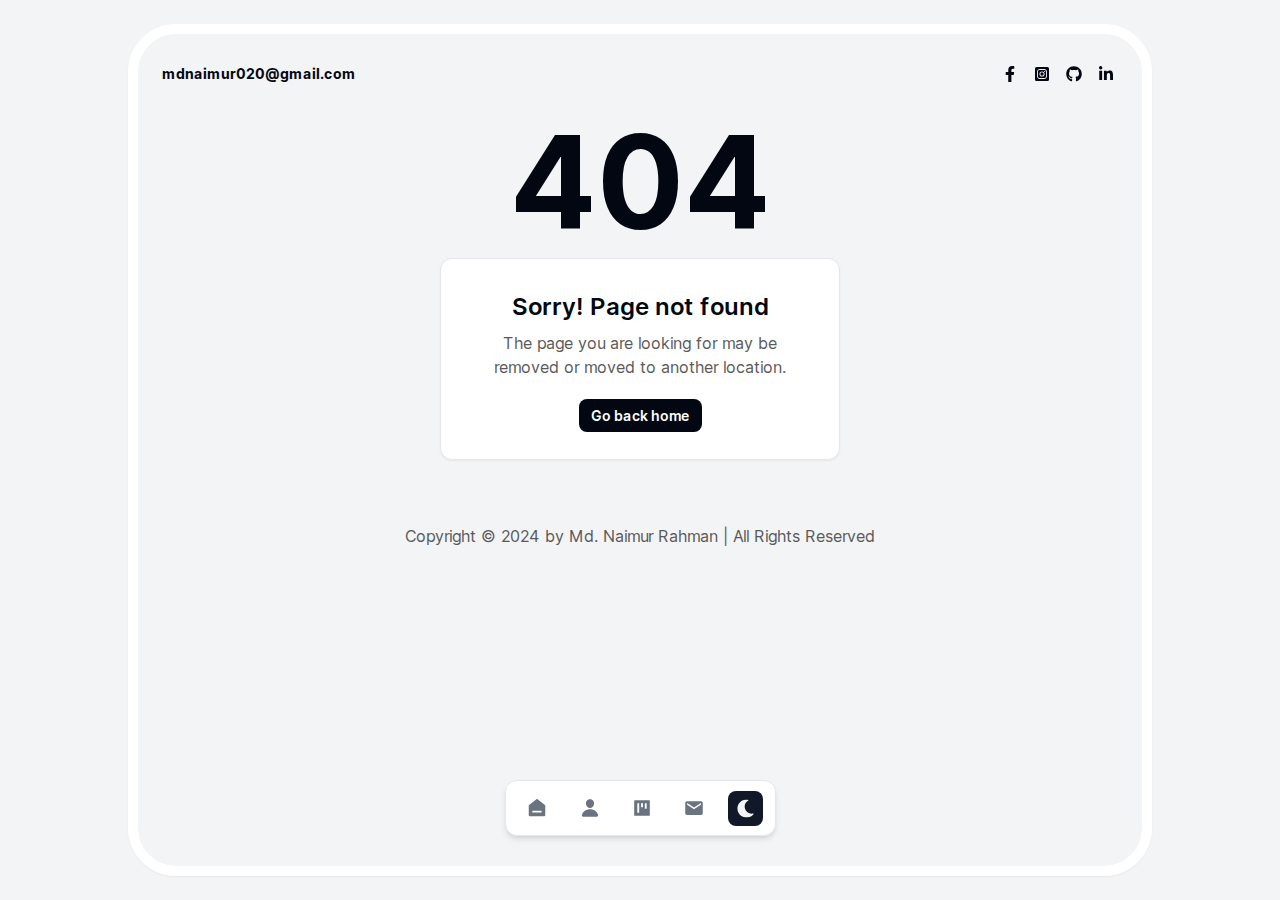
==== commit b82d5e46: "Updates" ====
--- a/404/index.html
+++ b/404/index.html
@@ -1 +1 @@
-<!DOCTYPE html><html lang="en"><head><meta charSet="utf-8"/><meta name="viewport" content="width=device-width, initial-scale=1"/><link rel="stylesheet" href="/_next/static/css/7a437bba90729d8f.css" crossorigin="" data-precedence="next"/><link rel="preload" as="script" fetchPriority="low" href="/_next/static/chunks/webpack-41cc32dece603a64.js" crossorigin=""/><script src="/_next/static/chunks/fd9d1056-c50cb70e7323352b.js" async="" crossorigin=""></script><script src="/_next/static/chunks/69-147bc4b2eac855f8.js" async="" crossorigin=""></script><script src="/_next/static/chunks/main-app-5b58b60e78ef68ae.js" async="" crossorigin=""></script><script src="/_next/static/chunks/250-7c9030cc7ca30e84.js" async=""></script><script src="/_next/static/chunks/app/not-found-9308281bec624e65.js" async=""></script><script src="/_next/static/chunks/5e22fd23-24fcd97c27ac4fe1.js" async=""></script><script src="/_next/static/chunks/94730671-83e2b30cf117d4aa.js" async=""></script><script src="/_next/static/chunks/9c4e2130-3d449da13546b850.js" async=""></script><script src="/_next/static/chunks/8e1d74a4-93716124d8e223fe.js" async=""></script><script src="/_next/static/chunks/479ba886-83ba6cbb63354b91.js" async=""></script><script src="/_next/static/chunks/35-6d5cb85ae615ccb4.js" async=""></script><script src="/_next/static/chunks/app/layout-26a3b3a90dadbbe2.js" async=""></script><link rel="preload" href="https://www.googletagmanager.com/gtag/js?id=G-RDVW4QEG7M" as="script"/><title>Page not found</title><meta name="description" content="A full-stack mobile application developer with expertise in native Android application development, cross-platform application development with Flutter and backend development."/><meta name="author" content="Md. Naimur Rahman"/><link rel="manifest" href="https://mdnaimur0.github.io/manifest.json"/><meta name="keywords" content="Md. Naimur Rahman,naimur,mdnaimur,mdnaimur020,portfolio,website"/><meta name="creator" content="Md. Naimur Rahman"/><meta name="publisher" content="Md. Naimur Rahman"/><link rel="canonical" href="https://mdnaimur0.github.io/"/><meta name="google-site-verification" content="Xtjpzqm-ULL5RGBrvgc3NCIFp7jcQKL1RV1DxEjSZ-Q"/><meta property="og:title" content="Page not found"/><meta property="og:description" content="A full-stack mobile application developer with expertise in native Android application development, cross-platform application development with Flutter and backend development."/><meta property="og:image:type" content="image/png"/><meta property="og:image:width" content="1200"/><meta property="og:image:height" content="630"/><meta property="og:image" content="https://mdnaimur0.github.io/opengraph-image.png?9628eace7b3c7e8d"/><meta name="twitter:card" content="summary_large_image"/><meta name="twitter:title" content="Page not found"/><meta name="twitter:description" content="A full-stack mobile application developer with expertise in native Android application development, cross-platform application development with Flutter and backend development."/><meta name="twitter:image:type" content="image/png"/><meta name="twitter:image:width" content="1200"/><meta name="twitter:image:height" content="630"/><meta name="twitter:image" content="https://mdnaimur0.github.io/opengraph-image.png?9628eace7b3c7e8d"/><link rel="icon" href="/favicon.ico" type="image/x-icon" sizes="16x16"/><link rel="icon" href="/icon.png?e217e42e6c603a97" type="image/png" sizes="512x512"/><link rel="apple-touch-icon" href="/apple-icon.png?480850b7475132ea" type="image/png" sizes="180x180"/><script src="/_next/static/chunks/polyfills-c67a75d1b6f99dc8.js" crossorigin="" noModule=""></script></head><body class="__className_aaf875"><script>!function(){try{var d=document.documentElement,c=d.classList;c.remove('light','dark');var e=localStorage.getItem('theme');if(e){c.add(e|| '')}else{c.add('light');}if(e==='light'||e==='dark'||!e)d.style.colorScheme=e||'light'}catch(t){}}();</script><div class="flex h-full w-full flex-col overflow-hidden md:max-w-5xl md:rounded-[48px] md:border-[10px] md:border-background md:shadow-sm md:dark:border-secondary"><div class="overflow-auto md:py-5"><div class="mt-2 flex flex-wrap items-center justify-between gap-2 px-6 py-2 md:mt-0"><a href="mailto:mdnaimur020@gmail.com" target="_blank" class="text-sm font-[700] text-foreground">mdnaimur020@gmail.com</a><div class="flex gap-2"><a href="https://www.facebook.com/mdnaimur020" target="_blank" class="p-1 hover:text-primary" aria-label="Facebook account"><svg stroke="currentColor" fill="currentColor" stroke-width="0" viewBox="0 0 320 512" height="1em" width="1em" xmlns="http://www.w3.org/2000/svg"><path d="M279.14 288l14.22-92.66h-88.91v-60.13c0-25.35 12.42-50.06 52.24-50.06h40.42V6.26S260.43 0 225.36 0c-73.22 0-121.08 44.38-121.08 124.72v70.62H22.89V288h81.39v224h100.17V288z"></path></svg></a><a href="https://www.instagram.com/its_naimur" target="_blank" class="p-1  hover:text-primary" aria-label="Instagram account"><svg stroke="currentColor" fill="currentColor" stroke-width="0" viewBox="0 0 448 512" height="1em" width="1em" xmlns="http://www.w3.org/2000/svg"><path d="M224,202.66A53.34,53.34,0,1,0,277.36,256,53.38,53.38,0,0,0,224,202.66Zm124.71-41a54,54,0,0,0-30.41-30.41c-21-8.29-71-6.43-94.3-6.43s-73.25-1.93-94.31,6.43a54,54,0,0,0-30.41,30.41c-8.28,21-6.43,71.05-6.43,94.33S91,329.26,99.32,350.33a54,54,0,0,0,30.41,30.41c21,8.29,71,6.43,94.31,6.43s73.24,1.93,94.3-6.43a54,54,0,0,0,30.41-30.41c8.35-21,6.43-71.05,6.43-94.33S357.1,182.74,348.75,161.67ZM224,338a82,82,0,1,1,82-82A81.9,81.9,0,0,1,224,338Zm85.38-148.3a19.14,19.14,0,1,1,19.13-19.14A19.1,19.1,0,0,1,309.42,189.74ZM400,32H48A48,48,0,0,0,0,80V432a48,48,0,0,0,48,48H400a48,48,0,0,0,48-48V80A48,48,0,0,0,400,32ZM382.88,322c-1.29,25.63-7.14,48.34-25.85,67s-41.4,24.63-67,25.85c-26.41,1.49-105.59,1.49-132,0-25.63-1.29-48.26-7.15-67-25.85s-24.63-41.42-25.85-67c-1.49-26.42-1.49-105.61,0-132,1.29-25.63,7.07-48.34,25.85-67s41.47-24.56,67-25.78c26.41-1.49,105.59-1.49,132,0,25.63,1.29,48.33,7.15,67,25.85s24.63,41.42,25.85,67.05C384.37,216.44,384.37,295.56,382.88,322Z"></path></svg></a><a href="https://github.com/mdnaimur0" target="_blank" class="p-1  hover:text-primary" aria-label="Github account"><svg stroke="currentColor" fill="currentColor" stroke-width="0" viewBox="0 0 496 512" height="1em" width="1em" xmlns="http://www.w3.org/2000/svg"><path d="M165.9 397.4c0 2-2.3 3.6-5.2 3.6-3.3.3-5.6-1.3-5.6-3.6 0-2 2.3-3.6 5.2-3.6 3-.3 5.6 1.3 5.6 3.6zm-31.1-4.5c-.7 2 1.3 4.3 4.3 4.9 2.6 1 5.6 0 6.2-2s-1.3-4.3-4.3-5.2c-2.6-.7-5.5.3-6.2 2.3zm44.2-1.7c-2.9.7-4.9 2.6-4.6 4.9.3 2 2.9 3.3 5.9 2.6 2.9-.7 4.9-2.6 4.6-4.6-.3-1.9-3-3.2-5.9-2.9zM244.8 8C106.1 8 0 113.3 0 252c0 110.9 69.8 205.8 169.5 239.2 12.8 2.3 17.3-5.6 17.3-12.1 0-6.2-.3-40.4-.3-61.4 0 0-70 15-84.7-29.8 0 0-11.4-29.1-27.8-36.6 0 0-22.9-15.7 1.6-15.4 0 0 24.9 2 38.6 25.8 21.9 38.6 58.6 27.5 72.9 20.9 2.3-16 8.8-27.1 16-33.7-55.9-6.2-112.3-14.3-112.3-110.5 0-27.5 7.6-41.3 23.6-58.9-2.6-6.5-11.1-33.3 2.6-67.9 20.9-6.5 69 27 69 27 20-5.6 41.5-8.5 62.8-8.5s42.8 2.9 62.8 8.5c0 0 48.1-33.6 69-27 13.7 34.7 5.2 61.4 2.6 67.9 16 17.7 25.8 31.5 25.8 58.9 0 96.5-58.9 104.2-114.8 110.5 9.2 7.9 17 22.9 17 46.4 0 33.7-.3 75.4-.3 83.6 0 6.5 4.6 14.4 17.3 12.1C428.2 457.8 496 362.9 496 252 496 113.3 383.5 8 244.8 8zM97.2 352.9c-1.3 1-1 3.3.7 5.2 1.6 1.6 3.9 2.3 5.2 1 1.3-1 1-3.3-.7-5.2-1.6-1.6-3.9-2.3-5.2-1zm-10.8-8.1c-.7 1.3.3 2.9 2.3 3.9 1.6 1 3.6.7 4.3-.7.7-1.3-.3-2.9-2.3-3.9-2-.6-3.6-.3-4.3.7zm32.4 35.6c-1.6 1.3-1 4.3 1.3 6.2 2.3 2.3 5.2 2.6 6.5 1 1.3-1.3.7-4.3-1.3-6.2-2.2-2.3-5.2-2.6-6.5-1zm-11.4-14.7c-1.6 1-1.6 3.6 0 5.9 1.6 2.3 4.3 3.3 5.6 2.3 1.6-1.3 1.6-3.9 0-6.2-1.4-2.3-4-3.3-5.6-2z"></path></svg></a><a href="https://www.linkedin.com/in/mdnaimur" target="_blank" class="p-1  hover:text-primary" aria-label="Linkedin account"><svg stroke="currentColor" fill="currentColor" stroke-width="0" viewBox="0 0 448 512" height="1em" width="1em" xmlns="http://www.w3.org/2000/svg"><path d="M100.28 448H7.4V148.9h92.88zM53.79 108.1C24.09 108.1 0 83.5 0 53.8a53.79 53.79 0 0 1 107.58 0c0 29.7-24.1 54.3-53.79 54.3zM447.9 448h-92.68V302.4c0-34.7-.7-79.2-48.29-79.2-48.29 0-55.69 37.7-55.69 76.7V448h-92.78V148.9h89.08v40.8h1.3c12.4-23.5 42.69-48.3 87.88-48.3 94 0 111.28 61.9 111.28 142.3V448z"></path></svg></a></div></div><main class="flex-grow"><div class="flex flex-col items-center justify-center p-6 text-center"><h1 class="mb-3 text-9xl font-bold">404</h1><div class="rounded-xl border bg-background text-foreground shadow-sm dark:bg-secondary w-fit max-w-[400px] self-center p-8 text-center" style="text-decoration:none"><h2 class="mb-2 text-2xl font-[600]">Sorry! Page not found</h2><p class="mb-6 text-grey">The page you are looking for may be removed or moved to another location.</p><a class="w-full rounded-lg bg-foreground px-3 py-2 text-sm font-[600] text-background transition duration-300 ease-in-out hover:bg-[grey]" href="/">Go back home</a></div></div></main><div class="flex items-center justify-center px-6 pb-10 pt-10 text-center"><p class="text-grey">Copyright © <!-- -->2024<!-- --> by Md. Naimur Rahman | All Rights Reserved</p></div><div class="z-50 bottom-8 md:bottom-4 mt-auto mb-2 mx-auto px-5 sticky bg-[transparent] w-fit"><div class="flex items-center justify-between px-3 py-2 gap-4 border border-border rounded-xl shadow-md bg-background dark:bg-secondary"><a title="Home" class="p-2 rounded-lg hover:bg-[#eee] dark:hover:bg-[#373851] hover:text-foreground flex items-center justify-center text-muted-foreground" href="/"><svg stroke="currentColor" fill="currentColor" stroke-width="0" viewBox="0 0 24 24" height="22" width="22" xmlns="http://www.w3.org/2000/svg"><path d="M21 19.9997C21 20.552 20.5523 20.9997 20 20.9997H4C3.44772 20.9997 3 20.552 3 19.9997V9.48882C3 9.18023 3.14247 8.88893 3.38606 8.69947L11.3861 2.47725C11.7472 2.19639 12.2528 2.19639 12.6139 2.47725L20.6139 8.69947C20.8575 8.88893 21 9.18023 21 9.48882V19.9997ZM7 14.9997V16.9997H17V14.9997H7Z"></path></svg></a><a title="About" class="p-2 rounded-lg hover:bg-[#eee] dark:hover:bg-[#373851] hover:text-foreground flex items-center justify-center text-muted-foreground" href="/about/"><svg stroke="currentColor" fill="currentColor" stroke-width="0" viewBox="0 0 512 512" height="20" width="20" xmlns="http://www.w3.org/2000/svg"><path d="M332.64 64.58C313.18 43.57 286 32 256 32c-30.16 0-57.43 11.5-76.8 32.38-19.58 21.11-29.12 49.8-26.88 80.78C156.76 206.28 203.27 256 256 256s99.16-49.71 103.67-110.82c2.27-30.7-7.33-59.33-27.03-80.6zM432 480H80a31 31 0 0 1-24.2-11.13c-6.5-7.77-9.12-18.38-7.18-29.11C57.06 392.94 83.4 353.61 124.8 326c36.78-24.51 83.37-38 131.2-38s94.42 13.5 131.2 38c41.4 27.6 67.74 66.93 76.18 113.75 1.94 10.73-.68 21.34-7.18 29.11A31 31 0 0 1 432 480z"></path></svg></a><a title="Projects" class="p-2 rounded-lg hover:bg-[#eee] dark:hover:bg-[#373851] hover:text-foreground flex items-center justify-center text-muted-foreground" href="/projects/"><svg stroke="currentColor" fill="currentColor" stroke-width="0" viewBox="0 0 1024 1024" height="20" width="20" xmlns="http://www.w3.org/2000/svg"><path d="M880 112H144c-17.7 0-32 14.3-32 32v736c0 17.7 14.3 32 32 32h736c17.7 0 32-14.3 32-32V144c0-17.7-14.3-32-32-32zM368 744c0 4.4-3.6 8-8 8h-80c-4.4 0-8-3.6-8-8V280c0-4.4 3.6-8 8-8h80c4.4 0 8 3.6 8 8v464zm192-280c0 4.4-3.6 8-8 8h-80c-4.4 0-8-3.6-8-8V280c0-4.4 3.6-8 8-8h80c4.4 0 8 3.6 8 8v184zm192 72c0 4.4-3.6 8-8 8h-80c-4.4 0-8-3.6-8-8V280c0-4.4 3.6-8 8-8h80c4.4 0 8 3.6 8 8v256z"></path></svg></a><a title="Contact" class="p-2 rounded-lg hover:bg-[#eee] dark:hover:bg-[#373851] hover:text-foreground flex items-center justify-center text-muted-foreground" href="/contact/"><svg stroke="currentColor" fill="currentColor" stroke-width="0" viewBox="0 0 512 512" height="20" width="20" xmlns="http://www.w3.org/2000/svg"><path d="M437.332 80H74.668C51.199 80 32 99.198 32 122.667v266.666C32 412.802 51.199 432 74.668 432h362.664C460.801 432 480 412.802 480 389.333V122.667C480 99.198 460.801 80 437.332 80zM432 170.667L256 288 80 170.667V128l176 117.333L432 128v42.667z"></path></svg></a><button class="p-2 border-none rounded-lg bg-secondary-foreground text-secondary hover:bg-muted-foreground hover:text-muted flex items-center justify-center"><svg stroke="currentColor" fill="currentColor" stroke-width="0" viewBox="0 0 512 512" class="absolute rotate-90 scale-0 transition-all dark:rotate-0 dark:scale-100" aria-label="Switch to light theme" height="19" width="19" xmlns="http://www.w3.org/2000/svg"><path d="M256 160c-52.9 0-96 43.1-96 96s43.1 96 96 96 96-43.1 96-96-43.1-96-96-96zm246.4 80.5l-94.7-47.3 33.5-100.4c4.5-13.6-8.4-26.5-21.9-21.9l-100.4 33.5-47.4-94.8c-6.4-12.8-24.6-12.8-31 0l-47.3 94.7L92.7 70.8c-13.6-4.5-26.5 8.4-21.9 21.9l33.5 100.4-94.7 47.4c-12.8 6.4-12.8 24.6 0 31l94.7 47.3-33.5 100.5c-4.5 13.6 8.4 26.5 21.9 21.9l100.4-33.5 47.3 94.7c6.4 12.8 24.6 12.8 31 0l47.3-94.7 100.4 33.5c13.6 4.5 26.5-8.4 21.9-21.9l-33.5-100.4 94.7-47.3c13-6.5 13-24.7.2-31.1zm-155.9 106c-49.9 49.9-131.1 49.9-181 0-49.9-49.9-49.9-131.1 0-181 49.9-49.9 131.1-49.9 181 0 49.9 49.9 49.9 131.1 0 181z"></path></svg><svg stroke="currentColor" fill="currentColor" stroke-width="0" viewBox="0 0 512 512" class="rotate-0 scale-95 transition-all dark:-rotate-90 dark:scale-0" aria-label="Switch to dark theme" height="19" width="19" xmlns="http://www.w3.org/2000/svg"><path d="M283.211 512c78.962 0 151.079-35.925 198.857-94.792 7.068-8.708-.639-21.43-11.562-19.35-124.203 23.654-238.262-71.576-238.262-196.954 0-72.222 38.662-138.635 101.498-174.394 9.686-5.512 7.25-20.197-3.756-22.23A258.156 258.156 0 0 0 283.211 0c-141.309 0-256 114.511-256 256 0 141.309 114.511 256 256 256z"></path></svg></button></div></div></div></div><script src="/_next/static/chunks/webpack-41cc32dece603a64.js" crossorigin="" async=""></script><script>(self.__next_f=self.__next_f||[]).push([0]);self.__next_f.push([2,null])</script><script>self.__next_f.push([1,"1:HL[\"/_next/static/css/7a437bba90729d8f.css\",\"style\",{\"crossOrigin\":\"\"}]\n0:\"$L2\"\n"])</script><script>self.__next_f.push([1,"3:I[7690,[],\"\"]\n5:I[5250,[\"250\",\"static/chunks/250-7c9030cc7ca30e84.js\",\"160\",\"static/chunks/app/not-found-9308281bec624e65.js\"],\"\"]\n6:I[6097,[\"452\",\"static/chunks/5e22fd23-24fcd97c27ac4fe1.js\",\"522\",\"static/chunks/94730671-83e2b30cf117d4aa.js\",\"706\",\"static/chunks/9c4e2130-3d449da13546b850.js\",\"699\",\"static/chunks/8e1d74a4-93716124d8e223fe.js\",\"259\",\"static/chunks/479ba886-83ba6cbb63354b91.js\",\"250\",\"static/chunks/250-7c9030cc7ca30e84.js\",\"35\",\"static/chunks/35-6d5cb85ae615ccb4.js\",\"185\",\"static/chunks/app"])</script><script>self.__next_f.push([1,"/layout-26a3b3a90dadbbe2.js\"],\"ThemeProvider\"]\n8:I[5613,[],\"\"]\n9:I[1778,[],\"\"]\na:I[1083,[\"452\",\"static/chunks/5e22fd23-24fcd97c27ac4fe1.js\",\"522\",\"static/chunks/94730671-83e2b30cf117d4aa.js\",\"706\",\"static/chunks/9c4e2130-3d449da13546b850.js\",\"699\",\"static/chunks/8e1d74a4-93716124d8e223fe.js\",\"259\",\"static/chunks/479ba886-83ba6cbb63354b91.js\",\"250\",\"static/chunks/250-7c9030cc7ca30e84.js\",\"35\",\"static/chunks/35-6d5cb85ae615ccb4.js\",\"185\",\"static/chunks/app/layout-26a3b3a90dadbbe2.js\"],\"\"]\nb:I[5935,[\"452\",\"sta"])</script><script>self.__next_f.push([1,"tic/chunks/5e22fd23-24fcd97c27ac4fe1.js\",\"522\",\"static/chunks/94730671-83e2b30cf117d4aa.js\",\"706\",\"static/chunks/9c4e2130-3d449da13546b850.js\",\"699\",\"static/chunks/8e1d74a4-93716124d8e223fe.js\",\"259\",\"static/chunks/479ba886-83ba6cbb63354b91.js\",\"250\",\"static/chunks/250-7c9030cc7ca30e84.js\",\"35\",\"static/chunks/35-6d5cb85ae615ccb4.js\",\"185\",\"static/chunks/app/layout-26a3b3a90dadbbe2.js\"],\"\"]\nd:I[8955,[],\"\"]\n7:T518,"])</script><script>self.__next_f.push([1,"M165.9 397.4c0 2-2.3 3.6-5.2 3.6-3.3.3-5.6-1.3-5.6-3.6 0-2 2.3-3.6 5.2-3.6 3-.3 5.6 1.3 5.6 3.6zm-31.1-4.5c-.7 2 1.3 4.3 4.3 4.9 2.6 1 5.6 0 6.2-2s-1.3-4.3-4.3-5.2c-2.6-.7-5.5.3-6.2 2.3zm44.2-1.7c-2.9.7-4.9 2.6-4.6 4.9.3 2 2.9 3.3 5.9 2.6 2.9-.7 4.9-2.6 4.6-4.6-.3-1.9-3-3.2-5.9-2.9zM244.8 8C106.1 8 0 113.3 0 252c0 110.9 69.8 205.8 169.5 239.2 12.8 2.3 17.3-5.6 17.3-12.1 0-6.2-.3-40.4-.3-61.4 0 0-70 15-84.7-29.8 0 0-11.4-29.1-27.8-36.6 0 0-22.9-15.7 1.6-15.4 0 0 24.9 2 38.6 25.8 21.9 38.6 58.6 27.5 72.9 20.9 2.3-16 8.8-27.1 16-33.7-55.9-6.2-112.3-14.3-112.3-110.5 0-27.5 7.6-41.3 23.6-58.9-2.6-6.5-11.1-33.3 2.6-67.9 20.9-6.5 69 27 69 27 20-5.6 41.5-8.5 62.8-8.5s42.8 2.9 62.8 8.5c0 0 48.1-33.6 69-27 13.7 34.7 5.2 61.4 2.6 67.9 16 17.7 25.8 31.5 25.8 58.9 0 96.5-58.9 104.2-114.8 110.5 9.2 7.9 17 22.9 17 46.4 0 33.7-.3 75.4-.3 83.6 0 6.5 4.6 14.4 17.3 12.1C428.2 457.8 496 362.9 496 252 496 113.3 383.5 8 244.8 8zM97.2 352.9c-1.3 1-1 3.3.7 5.2 1.6 1.6 3.9 2.3 5.2 1 1.3-1 1-3.3-.7-5.2-1.6-1.6-3.9-2.3-5.2-1zm-10.8-8.1c-.7 1.3.3 2.9 2.3 3.9 1.6 1 3.6.7 4.3-.7.7-1.3-.3-2.9-2.3-3.9-2-.6-3.6-.3-4.3.7zm32.4 35.6c-1.6 1.3-1 4.3 1.3 6.2 2.3 2.3 5.2 2.6 6.5 1 1.3-1.3.7-4.3-1.3-6.2-2.2-2.3-5.2-2.6-6.5-1zm-11.4-14.7c-1.6 1-1.6 3.6 0 5.9 1.6 2.3 4.3 3.3 5.6 2.3 1.6-1.3 1.6-3.9 0-6.2-1.4-2.3-4-3.3-5.6-2z"])</script><script>self.__next_f.push([1,"e:[]\n"])</script><script>self.__next_f.push([1,"2:[[[\"$\",\"link\",\"0\",{\"rel\":\"stylesheet\",\"href\":\"/_next/static/css/7a437bba90729d8f.css\",\"precedence\":\"next\",\"crossOrigin\":\"\"}]],[\"$\",\"$L3\",null,{\"buildId\":\"QOamZH5CY_-9q70uZVImh\",\"assetPrefix\":\"\",\"initialCanonicalUrl\":\"/_not-found/\",\"initialTree\":[\"\",{\"children\":[\"__PAGE__\",{}]},\"$undefined\",\"$undefined\",true],\"initialSeedData\":[\"\",{\"children\":[\"__PAGE__\",{},[\"$L4\",[\"$\",\"div\",null,{\"className\":\"flex flex-col items-center justify-center p-6 text-center\",\"children\":[[\"$\",\"h1\",null,{\"className\":\"mb-3 text-9xl font-bold\",\"children\":\"404\"}],[\"$\",\"div\",null,{\"className\":\"rounded-xl border bg-background text-foreground shadow-sm dark:bg-secondary w-fit max-w-[400px] self-center p-8 text-center\",\"style\":{\"textDecoration\":\"none\"},\"children\":[[\"$\",\"h2\",null,{\"className\":\"mb-2 text-2xl font-[600]\",\"children\":\"Sorry! Page not found\"}],[\"$\",\"p\",null,{\"className\":\"mb-6 text-grey\",\"children\":\"The page you are looking for may be removed or moved to another location.\"}],[\"$\",\"$L5\",null,{\"href\":\"/\",\"className\":\"w-full rounded-lg bg-foreground px-3 py-2 text-sm font-[600] text-background transition duration-300 ease-in-out hover:bg-[grey]\",\"children\":\"Go back home\"}]]}]]}],null]]},[null,[\"$\",\"html\",null,{\"lang\":\"en\",\"children\":[\"$\",\"body\",null,{\"className\":\"__className_aaf875\",\"children\":[\"$\",\"$L6\",null,{\"attribute\":\"class\",\"enableSystem\":false,\"children\":[[\"$\",\"div\",null,{\"className\":\"flex h-full w-full flex-col overflow-hidden md:max-w-5xl md:rounded-[48px] md:border-[10px] md:border-background md:shadow-sm md:dark:border-secondary\",\"children\":[\"$\",\"div\",null,{\"className\":\"overflow-auto md:py-5\",\"children\":[[\"$\",\"div\",null,{\"className\":\"mt-2 flex flex-wrap items-center justify-between gap-2 px-6 py-2 md:mt-0\",\"children\":[[\"$\",\"a\",null,{\"href\":\"mailto:mdnaimur020@gmail.com\",\"target\":\"_blank\",\"className\":\"text-sm font-[700] text-foreground\",\"children\":\"mdnaimur020@gmail.com\"}],[\"$\",\"div\",null,{\"className\":\"flex gap-2\",\"children\":[[\"$\",\"a\",null,{\"href\":\"https://www.facebook.com/mdnaimur020\",\"target\":\"_blank\",\"className\":\"p-1 hover:text-primary\",\"aria-label\":\"Facebook account\",\"children\":[\"$\",\"svg\",null,{\"stroke\":\"currentColor\",\"fill\":\"currentColor\",\"strokeWidth\":\"0\",\"viewBox\":\"0 0 320 512\",\"children\":[\"$undefined\",[[\"$\",\"path\",\"0\",{\"d\":\"M279.14 288l14.22-92.66h-88.91v-60.13c0-25.35 12.42-50.06 52.24-50.06h40.42V6.26S260.43 0 225.36 0c-73.22 0-121.08 44.38-121.08 124.72v70.62H22.89V288h81.39v224h100.17V288z\",\"children\":[]}]]],\"className\":\"$undefined\",\"style\":{\"color\":\"$undefined\"},\"height\":\"1em\",\"width\":\"1em\",\"xmlns\":\"http://www.w3.org/2000/svg\"}]}],[\"$\",\"a\",null,{\"href\":\"https://www.instagram.com/its_naimur\",\"target\":\"_blank\",\"className\":\"p-1  hover:text-primary\",\"aria-label\":\"Instagram account\",\"children\":[\"$\",\"svg\",null,{\"stroke\":\"currentColor\",\"fill\":\"currentColor\",\"strokeWidth\":\"0\",\"viewBox\":\"0 0 448 512\",\"children\":[\"$undefined\",[[\"$\",\"path\",\"0\",{\"d\":\"M224,202.66A53.34,53.34,0,1,0,277.36,256,53.38,53.38,0,0,0,224,202.66Zm124.71-41a54,54,0,0,0-30.41-30.41c-21-8.29-71-6.43-94.3-6.43s-73.25-1.93-94.31,6.43a54,54,0,0,0-30.41,30.41c-8.28,21-6.43,71.05-6.43,94.33S91,329.26,99.32,350.33a54,54,0,0,0,30.41,30.41c21,8.29,71,6.43,94.31,6.43s73.24,1.93,94.3-6.43a54,54,0,0,0,30.41-30.41c8.35-21,6.43-71.05,6.43-94.33S357.1,182.74,348.75,161.67ZM224,338a82,82,0,1,1,82-82A81.9,81.9,0,0,1,224,338Zm85.38-148.3a19.14,19.14,0,1,1,19.13-19.14A19.1,19.1,0,0,1,309.42,189.74ZM400,32H48A48,48,0,0,0,0,80V432a48,48,0,0,0,48,48H400a48,48,0,0,0,48-48V80A48,48,0,0,0,400,32ZM382.88,322c-1.29,25.63-7.14,48.34-25.85,67s-41.4,24.63-67,25.85c-26.41,1.49-105.59,1.49-132,0-25.63-1.29-48.26-7.15-67-25.85s-24.63-41.42-25.85-67c-1.49-26.42-1.49-105.61,0-132,1.29-25.63,7.07-48.34,25.85-67s41.47-24.56,67-25.78c26.41-1.49,105.59-1.49,132,0,25.63,1.29,48.33,7.15,67,25.85s24.63,41.42,25.85,67.05C384.37,216.44,384.37,295.56,382.88,322Z\",\"children\":[]}]]],\"className\":\"$undefined\",\"style\":{\"color\":\"$undefined\"},\"height\":\"1em\",\"width\":\"1em\",\"xmlns\":\"http://www.w3.org/2000/svg\"}]}],[\"$\",\"a\",null,{\"href\":\"https://github.com/mdnaimur0\",\"target\":\"_blank\",\"className\":\"p-1  hover:text-primary\",\"aria-label\":\"Github account\",\"children\":[\"$\",\"svg\",null,{\"stroke\":\"currentColor\",\"fill\":\"currentColor\",\"strokeWidth\":\"0\",\"viewBox\":\"0 0 496 512\",\"children\":[\"$undefined\",[[\"$\",\"path\",\"0\",{\"d\":\"$7\",\"children\":[]}]]],\"className\":\"$undefined\",\"style\":{\"color\":\"$undefined\"},\"height\":\"1em\",\"width\":\"1em\",\"xmlns\":\"http://www.w3.org/2000/svg\"}]}],[\"$\",\"a\",null,{\"href\":\"https://www.linkedin.com/in/mdnaimur\",\"target\":\"_blank\",\"className\":\"p-1  hover:text-primary\",\"aria-label\":\"Linkedin account\",\"children\":[\"$\",\"svg\",null,{\"stroke\":\"currentColor\",\"fill\":\"currentColor\",\"strokeWidth\":\"0\",\"viewBox\":\"0 0 448 512\",\"children\":[\"$undefined\",[[\"$\",\"path\",\"0\",{\"d\":\"M100.28 448H7.4V148.9h92.88zM53.79 108.1C24.09 108.1 0 83.5 0 53.8a53.79 53.79 0 0 1 107.58 0c0 29.7-24.1 54.3-53.79 54.3zM447.9 448h-92.68V302.4c0-34.7-.7-79.2-48.29-79.2-48.29 0-55.69 37.7-55.69 76.7V448h-92.78V148.9h89.08v40.8h1.3c12.4-23.5 42.69-48.3 87.88-48.3 94 0 111.28 61.9 111.28 142.3V448z\",\"children\":[]}]]],\"className\":\"$undefined\",\"style\":{\"color\":\"$undefined\"},\"height\":\"1em\",\"width\":\"1em\",\"xmlns\":\"http://www.w3.org/2000/svg\"}]}]]}]]}],[\"$\",\"main\",null,{\"className\":\"flex-grow\",\"children\":[\"$\",\"$L8\",null,{\"parallelRouterKey\":\"children\",\"segmentPath\":[\"children\"],\"loading\":\"$undefined\",\"loadingStyles\":\"$undefined\",\"loadingScripts\":\"$undefined\",\"hasLoading\":false,\"error\":\"$undefined\",\"errorStyles\":\"$undefined\",\"errorScripts\":\"$undefined\",\"template\":[\"$\",\"$L9\",null,{}],\"templateStyles\":\"$undefined\",\"templateScripts\":\"$undefined\",\"notFound\":[\"$\",\"div\",null,{\"className\":\"flex flex-col items-center justify-center p-6 text-center\",\"children\":[[\"$\",\"h1\",null,{\"className\":\"mb-3 text-9xl font-bold\",\"children\":\"404\"}],[\"$\",\"div\",null,{\"className\":\"rounded-xl border bg-background text-foreground shadow-sm dark:bg-secondary w-fit max-w-[400px] self-center p-8 text-center\",\"style\":{\"textDecoration\":\"none\"},\"children\":[[\"$\",\"h2\",null,{\"className\":\"mb-2 text-2xl font-[600]\",\"children\":\"Sorry! Page not found\"}],[\"$\",\"p\",null,{\"className\":\"mb-6 text-grey\",\"children\":\"The page you are looking for may be removed or moved to another location.\"}],[\"$\",\"$L5\",null,{\"href\":\"/\",\"className\":\"w-full rounded-lg bg-foreground px-3 py-2 text-sm font-[600] text-background transition duration-300 ease-in-out hover:bg-[grey]\",\"children\":\"Go back home\"}]]}]]}],\"notFoundStyles\":[],\"styles\":null}]}],[\"$\",\"div\",null,{\"className\":\"flex items-center justify-center px-6 pb-10 pt-10 text-center\",\"children\":[\"$\",\"p\",null,{\"className\":\"text-grey\",\"children\":[\"Copyright © \",2024,\" by Md. Naimur Rahman | All Rights Reserved\"]}]}],[\"$\",\"$La\",null,{}]]}]}],[[\"$\",\"$Lb\",null,{\"async\":true,\"src\":\"https://www.googletagmanager.com/gtag/js?id=G-RDVW4QEG7M\"}],[\"$\",\"$Lb\",null,{\"id\":\"google-analytics\",\"children\":\"\\n                 window.dataLayer = window.dataLayer || [];\\n                 function gtag(){dataLayer.push(arguments);}\\n                 gtag('js', new Date());\\n       \\n                 gtag('config', 'G-RDVW4QEG7M');\\n            \"}]]]}]}]}],null]],\"initialHead\":[false,\"$Lc\"],\"globalErrorComponent\":\"$d\",\"missingSlots\":\"$We\"}]]\n"])</script><script>self.__next_f.push([1,"c:[[\"$\",\"meta\",\"0\",{\"name\":\"viewport\",\"content\":\"width=device-width, initial-scale=1\"}],[\"$\",\"meta\",\"1\",{\"charSet\":\"utf-8\"}],[\"$\",\"title\",\"2\",{\"children\":\"Page not found\"}],[\"$\",\"meta\",\"3\",{\"name\":\"description\",\"content\":\"A full-stack mobile application developer with expertise in native Android application development, cross-platform application development with Flutter and backend development.\"}],[\"$\",\"meta\",\"4\",{\"name\":\"author\",\"content\":\"Md. Naimur Rahman\"}],[\"$\",\"link\",\"5\",{\"rel\":\"manifest\",\"href\":\"https://mdnaimur0.github.io/manifest.json\"}],[\"$\",\"meta\",\"6\",{\"name\":\"keywords\",\"content\":\"Md. Naimur Rahman,naimur,mdnaimur,mdnaimur020,portfolio,website\"}],[\"$\",\"meta\",\"7\",{\"name\":\"creator\",\"content\":\"Md. Naimur Rahman\"}],[\"$\",\"meta\",\"8\",{\"name\":\"publisher\",\"content\":\"Md. Naimur Rahman\"}],[\"$\",\"link\",\"9\",{\"rel\":\"canonical\",\"href\":\"https://mdnaimur0.github.io/\"}],[\"$\",\"meta\",\"10\",{\"name\":\"google-site-verification\",\"content\":\"Xtjpzqm-ULL5RGBrvgc3NCIFp7jcQKL1RV1DxEjSZ-Q\"}],[\"$\",\"meta\",\"11\",{\"property\":\"og:title\",\"content\":\"Page not found\"}],[\"$\",\"meta\",\"12\",{\"property\":\"og:description\",\"content\":\"A full-stack mobile application developer with expertise in native Android application development, cross-platform application development with Flutter and backend development.\"}],[\"$\",\"meta\",\"13\",{\"property\":\"og:image:type\",\"content\":\"image/png\"}],[\"$\",\"meta\",\"14\",{\"property\":\"og:image:width\",\"content\":\"1200\"}],[\"$\",\"meta\",\"15\",{\"property\":\"og:image:height\",\"content\":\"630\"}],[\"$\",\"meta\",\"16\",{\"property\":\"og:image\",\"content\":\"https://mdnaimur0.github.io/opengraph-image.png?9628eace7b3c7e8d\"}],[\"$\",\"meta\",\"17\",{\"name\":\"twitter:card\",\"content\":\"summary_large_image\"}],[\"$\",\"meta\",\"18\",{\"name\":\"twitter:title\",\"content\":\"Page not found\"}],[\"$\",\"meta\",\"19\",{\"name\":\"twitter:description\",\"content\":\"A full-stack mobile application developer with expertise in native Android application development, cross-platform application development with Flutter and backend development.\"}],[\"$\",\"meta\",\"20\",{\"name\":\"twitter:image:type\",\"content\":\"image/png\"}],[\"$\",\"meta\",\"21\",{\"name\":\"twitter:image:width\",\"content\":\"1200\"}],[\"$\",\"meta\",\"22\",{\"name\":\"twitter:image:height\",\"content\":\"630\"}],[\"$\",\"meta\",\"23\",{\"name\":\"twitter:image\",\"content\":\"https://mdnaimur0.github.io/opengraph-image.png?9628eace7b3c7e8d\"}],[\"$\",\"link\",\"24\",{\"rel\":\"icon\",\"href\":\"/favicon.ico\",\"type\":\"image/x-icon\",\"sizes\":\"16x16\"}],[\"$\",\"link\",\"25\",{\"rel\":\"icon\",\"href\":\"/icon.png?e217e42e6c603a97\",\"type\":\"image/png\",\"sizes\":\"512x512\"}],[\"$\",\"link\",\"26\",{\"rel\":\"apple-touch-icon\",\"href\":\"/apple-icon.png?480850b7475132ea\",\"type\":\"image/png\",\"sizes\":\"180x180\"}]]\n"])</script><script>self.__next_f.push([1,"4:null\n"])</script><script>self.__next_f.push([1,""])</script></body></html>+<!DOCTYPE html><html lang="en"><head><meta charSet="utf-8"/><meta name="viewport" content="width=device-width, initial-scale=1"/><link rel="stylesheet" href="/_next/static/css/f71532c2aad5b4ab.css" crossorigin="" data-precedence="next"/><link rel="preload" as="script" fetchPriority="low" href="/_next/static/chunks/webpack-a00de5529604a877.js" crossorigin=""/><script src="/_next/static/chunks/fd9d1056-c50cb70e7323352b.js" async="" crossorigin=""></script><script src="/_next/static/chunks/69-147bc4b2eac855f8.js" async="" crossorigin=""></script><script src="/_next/static/chunks/main-app-5b58b60e78ef68ae.js" async="" crossorigin=""></script><script src="/_next/static/chunks/250-7c9030cc7ca30e84.js" async=""></script><script src="/_next/static/chunks/749-1c151dd33ffb98e5.js" async=""></script><script src="/_next/static/chunks/app/page-e720263d028a879f.js" async=""></script><script src="/_next/static/chunks/5e22fd23-24fcd97c27ac4fe1.js" async=""></script><script src="/_next/static/chunks/94730671-83e2b30cf117d4aa.js" async=""></script><script src="/_next/static/chunks/9c4e2130-3d449da13546b850.js" async=""></script><script src="/_next/static/chunks/8e1d74a4-93716124d8e223fe.js" async=""></script><script src="/_next/static/chunks/479ba886-83ba6cbb63354b91.js" async=""></script><script src="/_next/static/chunks/35-6d5cb85ae615ccb4.js" async=""></script><script src="/_next/static/chunks/app/layout-976aa6a8e16ff6a0.js" async=""></script><link rel="preload" href="https://www.googletagmanager.com/gtag/js?id=G-RDVW4QEG7M" as="script"/><title>Page not found</title><meta name="description" content="A full-stack mobile application developer with expertise in native Android application development, cross-platform application development with Flutter and backend development."/><meta name="author" content="Md. Naimur Rahman"/><link rel="manifest" href="https://mdnaimur0.github.io/manifest.json"/><meta name="keywords" content="Md. Naimur Rahman,naimur,mdnaimur,mdnaimur020,portfolio,website"/><meta name="creator" content="Md. Naimur Rahman"/><meta name="publisher" content="Md. Naimur Rahman"/><link rel="canonical" href="https://mdnaimur0.github.io/"/><meta name="google-site-verification" content="Xtjpzqm-ULL5RGBrvgc3NCIFp7jcQKL1RV1DxEjSZ-Q"/><meta property="og:title" content="Page not found"/><meta property="og:description" content="A full-stack mobile application developer with expertise in native Android application development, cross-platform application development with Flutter and backend development."/><meta property="og:image:type" content="image/png"/><meta property="og:image:width" content="1200"/><meta property="og:image:height" content="630"/><meta property="og:image" content="https://mdnaimur0.github.io/opengraph-image.png?9628eace7b3c7e8d"/><meta name="twitter:card" content="summary_large_image"/><meta name="twitter:title" content="Page not found"/><meta name="twitter:description" content="A full-stack mobile application developer with expertise in native Android application development, cross-platform application development with Flutter and backend development."/><meta name="twitter:image:type" content="image/png"/><meta name="twitter:image:width" content="1200"/><meta name="twitter:image:height" content="630"/><meta name="twitter:image" content="https://mdnaimur0.github.io/opengraph-image.png?9628eace7b3c7e8d"/><link rel="icon" href="/favicon.ico" type="image/x-icon" sizes="16x16"/><link rel="icon" href="/icon.png?e217e42e6c603a97" type="image/png" sizes="512x512"/><link rel="apple-touch-icon" href="/apple-icon.png?480850b7475132ea" type="image/png" sizes="180x180"/><script src="/_next/static/chunks/polyfills-c67a75d1b6f99dc8.js" crossorigin="" noModule=""></script></head><body class="__className_aaf875"><script>!function(){try{var d=document.documentElement,c=d.classList;c.remove('light','dark');var e=localStorage.getItem('theme');if(e){c.add(e|| '')}else{c.add('light');}if(e==='light'||e==='dark'||!e)d.style.colorScheme=e||'light'}catch(t){}}();</script><div class="mx-auto flex h-full w-full flex-col overflow-hidden md:max-w-5xl md:rounded-[48px] md:border-[10px] md:border-background md:shadow-sm md:dark:border-secondary"><div class="overflow-auto md:py-5"><div class="mt-2 flex flex-wrap items-center justify-between gap-2 px-4 md:px-6 py-2 md:mt-0"><a href="mailto:mdnaimur020@gmail.com" target="_blank" class="text-sm font-[700] text-foreground">mdnaimur020@gmail.com</a><div class="flex gap-2"><a href="https://www.facebook.com/mdnaimur020" target="_blank" class="p-1 hover:text-primary" aria-label="Facebook account"><svg stroke="currentColor" fill="currentColor" stroke-width="0" viewBox="0 0 320 512" height="1em" width="1em" xmlns="http://www.w3.org/2000/svg"><path d="M279.14 288l14.22-92.66h-88.91v-60.13c0-25.35 12.42-50.06 52.24-50.06h40.42V6.26S260.43 0 225.36 0c-73.22 0-121.08 44.38-121.08 124.72v70.62H22.89V288h81.39v224h100.17V288z"></path></svg></a><a href="https://www.instagram.com/its_naimur" target="_blank" class="p-1  hover:text-primary" aria-label="Instagram account"><svg stroke="currentColor" fill="currentColor" stroke-width="0" viewBox="0 0 448 512" height="1em" width="1em" xmlns="http://www.w3.org/2000/svg"><path d="M224,202.66A53.34,53.34,0,1,0,277.36,256,53.38,53.38,0,0,0,224,202.66Zm124.71-41a54,54,0,0,0-30.41-30.41c-21-8.29-71-6.43-94.3-6.43s-73.25-1.93-94.31,6.43a54,54,0,0,0-30.41,30.41c-8.28,21-6.43,71.05-6.43,94.33S91,329.26,99.32,350.33a54,54,0,0,0,30.41,30.41c21,8.29,71,6.43,94.31,6.43s73.24,1.93,94.3-6.43a54,54,0,0,0,30.41-30.41c8.35-21,6.43-71.05,6.43-94.33S357.1,182.74,348.75,161.67ZM224,338a82,82,0,1,1,82-82A81.9,81.9,0,0,1,224,338Zm85.38-148.3a19.14,19.14,0,1,1,19.13-19.14A19.1,19.1,0,0,1,309.42,189.74ZM400,32H48A48,48,0,0,0,0,80V432a48,48,0,0,0,48,48H400a48,48,0,0,0,48-48V80A48,48,0,0,0,400,32ZM382.88,322c-1.29,25.63-7.14,48.34-25.85,67s-41.4,24.63-67,25.85c-26.41,1.49-105.59,1.49-132,0-25.63-1.29-48.26-7.15-67-25.85s-24.63-41.42-25.85-67c-1.49-26.42-1.49-105.61,0-132,1.29-25.63,7.07-48.34,25.85-67s41.47-24.56,67-25.78c26.41-1.49,105.59-1.49,132,0,25.63,1.29,48.33,7.15,67,25.85s24.63,41.42,25.85,67.05C384.37,216.44,384.37,295.56,382.88,322Z"></path></svg></a><a href="https://github.com/mdnaimur0" target="_blank" class="p-1  hover:text-primary" aria-label="Github account"><svg stroke="currentColor" fill="currentColor" stroke-width="0" viewBox="0 0 496 512" height="1em" width="1em" xmlns="http://www.w3.org/2000/svg"><path d="M165.9 397.4c0 2-2.3 3.6-5.2 3.6-3.3.3-5.6-1.3-5.6-3.6 0-2 2.3-3.6 5.2-3.6 3-.3 5.6 1.3 5.6 3.6zm-31.1-4.5c-.7 2 1.3 4.3 4.3 4.9 2.6 1 5.6 0 6.2-2s-1.3-4.3-4.3-5.2c-2.6-.7-5.5.3-6.2 2.3zm44.2-1.7c-2.9.7-4.9 2.6-4.6 4.9.3 2 2.9 3.3 5.9 2.6 2.9-.7 4.9-2.6 4.6-4.6-.3-1.9-3-3.2-5.9-2.9zM244.8 8C106.1 8 0 113.3 0 252c0 110.9 69.8 205.8 169.5 239.2 12.8 2.3 17.3-5.6 17.3-12.1 0-6.2-.3-40.4-.3-61.4 0 0-70 15-84.7-29.8 0 0-11.4-29.1-27.8-36.6 0 0-22.9-15.7 1.6-15.4 0 0 24.9 2 38.6 25.8 21.9 38.6 58.6 27.5 72.9 20.9 2.3-16 8.8-27.1 16-33.7-55.9-6.2-112.3-14.3-112.3-110.5 0-27.5 7.6-41.3 23.6-58.9-2.6-6.5-11.1-33.3 2.6-67.9 20.9-6.5 69 27 69 27 20-5.6 41.5-8.5 62.8-8.5s42.8 2.9 62.8 8.5c0 0 48.1-33.6 69-27 13.7 34.7 5.2 61.4 2.6 67.9 16 17.7 25.8 31.5 25.8 58.9 0 96.5-58.9 104.2-114.8 110.5 9.2 7.9 17 22.9 17 46.4 0 33.7-.3 75.4-.3 83.6 0 6.5 4.6 14.4 17.3 12.1C428.2 457.8 496 362.9 496 252 496 113.3 383.5 8 244.8 8zM97.2 352.9c-1.3 1-1 3.3.7 5.2 1.6 1.6 3.9 2.3 5.2 1 1.3-1 1-3.3-.7-5.2-1.6-1.6-3.9-2.3-5.2-1zm-10.8-8.1c-.7 1.3.3 2.9 2.3 3.9 1.6 1 3.6.7 4.3-.7.7-1.3-.3-2.9-2.3-3.9-2-.6-3.6-.3-4.3.7zm32.4 35.6c-1.6 1.3-1 4.3 1.3 6.2 2.3 2.3 5.2 2.6 6.5 1 1.3-1.3.7-4.3-1.3-6.2-2.2-2.3-5.2-2.6-6.5-1zm-11.4-14.7c-1.6 1-1.6 3.6 0 5.9 1.6 2.3 4.3 3.3 5.6 2.3 1.6-1.3 1.6-3.9 0-6.2-1.4-2.3-4-3.3-5.6-2z"></path></svg></a><a href="https://www.linkedin.com/in/mdnaimur" target="_blank" class="p-1  hover:text-primary" aria-label="Linkedin account"><svg stroke="currentColor" fill="currentColor" stroke-width="0" viewBox="0 0 448 512" height="1em" width="1em" xmlns="http://www.w3.org/2000/svg"><path d="M100.28 448H7.4V148.9h92.88zM53.79 108.1C24.09 108.1 0 83.5 0 53.8a53.79 53.79 0 0 1 107.58 0c0 29.7-24.1 54.3-53.79 54.3zM447.9 448h-92.68V302.4c0-34.7-.7-79.2-48.29-79.2-48.29 0-55.69 37.7-55.69 76.7V448h-92.78V148.9h89.08v40.8h1.3c12.4-23.5 42.69-48.3 87.88-48.3 94 0 111.28 61.9 111.28 142.3V448z"></path></svg></a></div></div><main class="flex-grow"><div class="flex flex-col items-center justify-center p-6 text-center"><h1 class="mb-3 text-9xl font-bold">404</h1><div class="rounded-xl border bg-background text-foreground shadow-sm dark:bg-secondary w-fit max-w-[400px] self-center p-8 text-center" style="text-decoration:none"><h2 class="mb-2 text-2xl font-[600]">Sorry! Page not found</h2><p class="mb-6 text-grey">The page you are looking for may be removed or moved to another location.</p><a class="w-full rounded-lg bg-foreground px-3 py-2 text-sm font-[600] text-background transition duration-300 ease-in-out hover:bg-[grey]" href="/">Go back home</a></div></div></main><div class="flex items-center justify-center px-4 pb-10 pt-10 text-center md:px-6"><p class="text-grey">Copyright © <!-- -->2024<!-- --> by Md. Naimur Rahman | All Rights Reserved</p></div><div class="h-14"></div><div class="fixed bottom-0 left-0 right-0 z-50 w-full bg-[transparent]"><div class="mx-auto mb-8 w-fit md:mb-16"><div class="mx-auto flex items-center justify-between gap-4 rounded-xl border border-border bg-background px-3 py-2 shadow-md dark:bg-secondary"><a title="Home" class="flex items-center justify-center rounded-lg p-2 hover:bg-[#eee] hover:text-foreground dark:hover:bg-[#373851] text-muted-foreground" href="/"><svg stroke="currentColor" fill="currentColor" stroke-width="0" viewBox="0 0 24 24" height="22" width="22" xmlns="http://www.w3.org/2000/svg"><path d="M21 19.9997C21 20.552 20.5523 20.9997 20 20.9997H4C3.44772 20.9997 3 20.552 3 19.9997V9.48882C3 9.18023 3.14247 8.88893 3.38606 8.69947L11.3861 2.47725C11.7472 2.19639 12.2528 2.19639 12.6139 2.47725L20.6139 8.69947C20.8575 8.88893 21 9.18023 21 9.48882V19.9997ZM7 14.9997V16.9997H17V14.9997H7Z"></path></svg></a><a title="About" class="flex items-center justify-center rounded-lg p-2 hover:bg-[#eee] hover:text-foreground dark:hover:bg-[#373851] text-muted-foreground" href="/about/"><svg stroke="currentColor" fill="currentColor" stroke-width="0" viewBox="0 0 512 512" height="20" width="20" xmlns="http://www.w3.org/2000/svg"><path d="M332.64 64.58C313.18 43.57 286 32 256 32c-30.16 0-57.43 11.5-76.8 32.38-19.58 21.11-29.12 49.8-26.88 80.78C156.76 206.28 203.27 256 256 256s99.16-49.71 103.67-110.82c2.27-30.7-7.33-59.33-27.03-80.6zM432 480H80a31 31 0 0 1-24.2-11.13c-6.5-7.77-9.12-18.38-7.18-29.11C57.06 392.94 83.4 353.61 124.8 326c36.78-24.51 83.37-38 131.2-38s94.42 13.5 131.2 38c41.4 27.6 67.74 66.93 76.18 113.75 1.94 10.73-.68 21.34-7.18 29.11A31 31 0 0 1 432 480z"></path></svg></a><a title="Projects" class="flex items-center justify-center rounded-lg p-2 hover:bg-[#eee] hover:text-foreground dark:hover:bg-[#373851] text-muted-foreground" href="/projects/"><svg stroke="currentColor" fill="currentColor" stroke-width="0" viewBox="0 0 1024 1024" height="20" width="20" xmlns="http://www.w3.org/2000/svg"><path d="M880 112H144c-17.7 0-32 14.3-32 32v736c0 17.7 14.3 32 32 32h736c17.7 0 32-14.3 32-32V144c0-17.7-14.3-32-32-32zM368 744c0 4.4-3.6 8-8 8h-80c-4.4 0-8-3.6-8-8V280c0-4.4 3.6-8 8-8h80c4.4 0 8 3.6 8 8v464zm192-280c0 4.4-3.6 8-8 8h-80c-4.4 0-8-3.6-8-8V280c0-4.4 3.6-8 8-8h80c4.4 0 8 3.6 8 8v184zm192 72c0 4.4-3.6 8-8 8h-80c-4.4 0-8-3.6-8-8V280c0-4.4 3.6-8 8-8h80c4.4 0 8 3.6 8 8v256z"></path></svg></a><a title="Contact" class="flex items-center justify-center rounded-lg p-2 hover:bg-[#eee] hover:text-foreground dark:hover:bg-[#373851] text-muted-foreground" href="/contact/"><svg stroke="currentColor" fill="currentColor" stroke-width="0" viewBox="0 0 512 512" height="20" width="20" xmlns="http://www.w3.org/2000/svg"><path d="M437.332 80H74.668C51.199 80 32 99.198 32 122.667v266.666C32 412.802 51.199 432 74.668 432h362.664C460.801 432 480 412.802 480 389.333V122.667C480 99.198 460.801 80 437.332 80zM432 170.667L256 288 80 170.667V128l176 117.333L432 128v42.667z"></path></svg></a><button class="flex items-center justify-center rounded-lg border-none bg-secondary-foreground p-2 text-secondary hover:bg-muted-foreground hover:text-muted"><svg stroke="currentColor" fill="currentColor" stroke-width="0" viewBox="0 0 512 512" class="absolute rotate-90 scale-0 transition-all dark:rotate-0 dark:scale-100" aria-label="Switch to light theme" height="19" width="19" xmlns="http://www.w3.org/2000/svg"><path d="M256 160c-52.9 0-96 43.1-96 96s43.1 96 96 96 96-43.1 96-96-43.1-96-96-96zm246.4 80.5l-94.7-47.3 33.5-100.4c4.5-13.6-8.4-26.5-21.9-21.9l-100.4 33.5-47.4-94.8c-6.4-12.8-24.6-12.8-31 0l-47.3 94.7L92.7 70.8c-13.6-4.5-26.5 8.4-21.9 21.9l33.5 100.4-94.7 47.4c-12.8 6.4-12.8 24.6 0 31l94.7 47.3-33.5 100.5c-4.5 13.6 8.4 26.5 21.9 21.9l100.4-33.5 47.3 94.7c6.4 12.8 24.6 12.8 31 0l47.3-94.7 100.4 33.5c13.6 4.5 26.5-8.4 21.9-21.9l-33.5-100.4 94.7-47.3c13-6.5 13-24.7.2-31.1zm-155.9 106c-49.9 49.9-131.1 49.9-181 0-49.9-49.9-49.9-131.1 0-181 49.9-49.9 131.1-49.9 181 0 49.9 49.9 49.9 131.1 0 181z"></path></svg><svg stroke="currentColor" fill="currentColor" stroke-width="0" viewBox="0 0 512 512" class="rotate-0 scale-95 transition-all dark:-rotate-90 dark:scale-0" aria-label="Switch to dark theme" height="19" width="19" xmlns="http://www.w3.org/2000/svg"><path d="M283.211 512c78.962 0 151.079-35.925 198.857-94.792 7.068-8.708-.639-21.43-11.562-19.35-124.203 23.654-238.262-71.576-238.262-196.954 0-72.222 38.662-138.635 101.498-174.394 9.686-5.512 7.25-20.197-3.756-22.23A258.156 258.156 0 0 0 283.211 0c-141.309 0-256 114.511-256 256 0 141.309 114.511 256 256 256z"></path></svg></button></div></div></div></div></div><script src="/_next/static/chunks/webpack-a00de5529604a877.js" crossorigin="" async=""></script><script>(self.__next_f=self.__next_f||[]).push([0]);self.__next_f.push([2,null])</script><script>self.__next_f.push([1,"1:HL[\"/_next/static/css/f71532c2aad5b4ab.css\",\"style\",{\"crossOrigin\":\"\"}]\n0:\"$L2\"\n"])</script><script>self.__next_f.push([1,"3:I[7690,[],\"\"]\n5:I[5250,[\"250\",\"static/chunks/250-7c9030cc7ca30e84.js\",\"749\",\"static/chunks/749-1c151dd33ffb98e5.js\",\"931\",\"static/chunks/app/page-e720263d028a879f.js\"],\"\"]\n6:I[6097,[\"452\",\"static/chunks/5e22fd23-24fcd97c27ac4fe1.js\",\"522\",\"static/chunks/94730671-83e2b30cf117d4aa.js\",\"706\",\"static/chunks/9c4e2130-3d449da13546b850.js\",\"699\",\"static/chunks/8e1d74a4-93716124d8e223fe.js\",\"259\",\"static/chunks/479ba886-83ba6cbb63354b91.js\",\"250\",\"static/chunks/250-7c9030cc7ca30e84.js\",\"35\",\"static/chunks/35-6d5c"])</script><script>self.__next_f.push([1,"b85ae615ccb4.js\",\"185\",\"static/chunks/app/layout-976aa6a8e16ff6a0.js\"],\"ThemeProvider\"]\n8:I[5613,[],\"\"]\n9:I[1778,[],\"\"]\na:I[1083,[\"452\",\"static/chunks/5e22fd23-24fcd97c27ac4fe1.js\",\"522\",\"static/chunks/94730671-83e2b30cf117d4aa.js\",\"706\",\"static/chunks/9c4e2130-3d449da13546b850.js\",\"699\",\"static/chunks/8e1d74a4-93716124d8e223fe.js\",\"259\",\"static/chunks/479ba886-83ba6cbb63354b91.js\",\"250\",\"static/chunks/250-7c9030cc7ca30e84.js\",\"35\",\"static/chunks/35-6d5cb85ae615ccb4.js\",\"185\",\"static/chunks/app/layout-976aa"])</script><script>self.__next_f.push([1,"6a8e16ff6a0.js\"],\"\"]\nb:I[5935,[\"452\",\"static/chunks/5e22fd23-24fcd97c27ac4fe1.js\",\"522\",\"static/chunks/94730671-83e2b30cf117d4aa.js\",\"706\",\"static/chunks/9c4e2130-3d449da13546b850.js\",\"699\",\"static/chunks/8e1d74a4-93716124d8e223fe.js\",\"259\",\"static/chunks/479ba886-83ba6cbb63354b91.js\",\"250\",\"static/chunks/250-7c9030cc7ca30e84.js\",\"35\",\"static/chunks/35-6d5cb85ae615ccb4.js\",\"185\",\"static/chunks/app/layout-976aa6a8e16ff6a0.js\"],\"\"]\nd:I[8955,[],\"\"]\n7:T518,"])</script><script>self.__next_f.push([1,"M165.9 397.4c0 2-2.3 3.6-5.2 3.6-3.3.3-5.6-1.3-5.6-3.6 0-2 2.3-3.6 5.2-3.6 3-.3 5.6 1.3 5.6 3.6zm-31.1-4.5c-.7 2 1.3 4.3 4.3 4.9 2.6 1 5.6 0 6.2-2s-1.3-4.3-4.3-5.2c-2.6-.7-5.5.3-6.2 2.3zm44.2-1.7c-2.9.7-4.9 2.6-4.6 4.9.3 2 2.9 3.3 5.9 2.6 2.9-.7 4.9-2.6 4.6-4.6-.3-1.9-3-3.2-5.9-2.9zM244.8 8C106.1 8 0 113.3 0 252c0 110.9 69.8 205.8 169.5 239.2 12.8 2.3 17.3-5.6 17.3-12.1 0-6.2-.3-40.4-.3-61.4 0 0-70 15-84.7-29.8 0 0-11.4-29.1-27.8-36.6 0 0-22.9-15.7 1.6-15.4 0 0 24.9 2 38.6 25.8 21.9 38.6 58.6 27.5 72.9 20.9 2.3-16 8.8-27.1 16-33.7-55.9-6.2-112.3-14.3-112.3-110.5 0-27.5 7.6-41.3 23.6-58.9-2.6-6.5-11.1-33.3 2.6-67.9 20.9-6.5 69 27 69 27 20-5.6 41.5-8.5 62.8-8.5s42.8 2.9 62.8 8.5c0 0 48.1-33.6 69-27 13.7 34.7 5.2 61.4 2.6 67.9 16 17.7 25.8 31.5 25.8 58.9 0 96.5-58.9 104.2-114.8 110.5 9.2 7.9 17 22.9 17 46.4 0 33.7-.3 75.4-.3 83.6 0 6.5 4.6 14.4 17.3 12.1C428.2 457.8 496 362.9 496 252 496 113.3 383.5 8 244.8 8zM97.2 352.9c-1.3 1-1 3.3.7 5.2 1.6 1.6 3.9 2.3 5.2 1 1.3-1 1-3.3-.7-5.2-1.6-1.6-3.9-2.3-5.2-1zm-10.8-8.1c-.7 1.3.3 2.9 2.3 3.9 1.6 1 3.6.7 4.3-.7.7-1.3-.3-2.9-2.3-3.9-2-.6-3.6-.3-4.3.7zm32.4 35.6c-1.6 1.3-1 4.3 1.3 6.2 2.3 2.3 5.2 2.6 6.5 1 1.3-1.3.7-4.3-1.3-6.2-2.2-2.3-5.2-2.6-6.5-1zm-11.4-14.7c-1.6 1-1.6 3.6 0 5.9 1.6 2.3 4.3 3.3 5.6 2.3 1.6-1.3 1.6-3.9 0-6.2-1.4-2.3-4-3.3-5.6-2z"])</script><script>self.__next_f.push([1,"e:[]\n"])</script><script>self.__next_f.push([1,"2:[[[\"$\",\"link\",\"0\",{\"rel\":\"stylesheet\",\"href\":\"/_next/static/css/f71532c2aad5b4ab.css\",\"precedence\":\"next\",\"crossOrigin\":\"\"}]],[\"$\",\"$L3\",null,{\"buildId\":\"7eejxnAGYvqUOxUNzydJT\",\"assetPrefix\":\"\",\"initialCanonicalUrl\":\"/_not-found/\",\"initialTree\":[\"\",{\"children\":[\"__PAGE__\",{}]},\"$undefined\",\"$undefined\",true],\"initialSeedData\":[\"\",{\"children\":[\"__PAGE__\",{},[\"$L4\",[\"$\",\"div\",null,{\"className\":\"flex flex-col items-center justify-center p-6 text-center\",\"children\":[[\"$\",\"h1\",null,{\"className\":\"mb-3 text-9xl font-bold\",\"children\":\"404\"}],[\"$\",\"div\",null,{\"className\":\"rounded-xl border bg-background text-foreground shadow-sm dark:bg-secondary w-fit max-w-[400px] self-center p-8 text-center\",\"style\":{\"textDecoration\":\"none\"},\"children\":[[\"$\",\"h2\",null,{\"className\":\"mb-2 text-2xl font-[600]\",\"children\":\"Sorry! Page not found\"}],[\"$\",\"p\",null,{\"className\":\"mb-6 text-grey\",\"children\":\"The page you are looking for may be removed or moved to another location.\"}],[\"$\",\"$L5\",null,{\"href\":\"/\",\"className\":\"w-full rounded-lg bg-foreground px-3 py-2 text-sm font-[600] text-background transition duration-300 ease-in-out hover:bg-[grey]\",\"children\":\"Go back home\"}]]}]]}],null]]},[null,[\"$\",\"html\",null,{\"lang\":\"en\",\"children\":[\"$\",\"body\",null,{\"className\":\"__className_aaf875\",\"children\":[\"$\",\"$L6\",null,{\"attribute\":\"class\",\"enableSystem\":false,\"children\":[[\"$\",\"div\",null,{\"className\":\"mx-auto flex h-full w-full flex-col overflow-hidden md:max-w-5xl md:rounded-[48px] md:border-[10px] md:border-background md:shadow-sm md:dark:border-secondary\",\"children\":[\"$\",\"div\",null,{\"className\":\"overflow-auto md:py-5\",\"children\":[[\"$\",\"div\",null,{\"className\":\"mt-2 flex flex-wrap items-center justify-between gap-2 px-4 md:px-6 py-2 md:mt-0\",\"children\":[[\"$\",\"a\",null,{\"href\":\"mailto:mdnaimur020@gmail.com\",\"target\":\"_blank\",\"className\":\"text-sm font-[700] text-foreground\",\"children\":\"mdnaimur020@gmail.com\"}],[\"$\",\"div\",null,{\"className\":\"flex gap-2\",\"children\":[[\"$\",\"a\",null,{\"href\":\"https://www.facebook.com/mdnaimur020\",\"target\":\"_blank\",\"className\":\"p-1 hover:text-primary\",\"aria-label\":\"Facebook account\",\"children\":[\"$\",\"svg\",null,{\"stroke\":\"currentColor\",\"fill\":\"currentColor\",\"strokeWidth\":\"0\",\"viewBox\":\"0 0 320 512\",\"children\":[\"$undefined\",[[\"$\",\"path\",\"0\",{\"d\":\"M279.14 288l14.22-92.66h-88.91v-60.13c0-25.35 12.42-50.06 52.24-50.06h40.42V6.26S260.43 0 225.36 0c-73.22 0-121.08 44.38-121.08 124.72v70.62H22.89V288h81.39v224h100.17V288z\",\"children\":[]}]]],\"className\":\"$undefined\",\"style\":{\"color\":\"$undefined\"},\"height\":\"1em\",\"width\":\"1em\",\"xmlns\":\"http://www.w3.org/2000/svg\"}]}],[\"$\",\"a\",null,{\"href\":\"https://www.instagram.com/its_naimur\",\"target\":\"_blank\",\"className\":\"p-1  hover:text-primary\",\"aria-label\":\"Instagram account\",\"children\":[\"$\",\"svg\",null,{\"stroke\":\"currentColor\",\"fill\":\"currentColor\",\"strokeWidth\":\"0\",\"viewBox\":\"0 0 448 512\",\"children\":[\"$undefined\",[[\"$\",\"path\",\"0\",{\"d\":\"M224,202.66A53.34,53.34,0,1,0,277.36,256,53.38,53.38,0,0,0,224,202.66Zm124.71-41a54,54,0,0,0-30.41-30.41c-21-8.29-71-6.43-94.3-6.43s-73.25-1.93-94.31,6.43a54,54,0,0,0-30.41,30.41c-8.28,21-6.43,71.05-6.43,94.33S91,329.26,99.32,350.33a54,54,0,0,0,30.41,30.41c21,8.29,71,6.43,94.31,6.43s73.24,1.93,94.3-6.43a54,54,0,0,0,30.41-30.41c8.35-21,6.43-71.05,6.43-94.33S357.1,182.74,348.75,161.67ZM224,338a82,82,0,1,1,82-82A81.9,81.9,0,0,1,224,338Zm85.38-148.3a19.14,19.14,0,1,1,19.13-19.14A19.1,19.1,0,0,1,309.42,189.74ZM400,32H48A48,48,0,0,0,0,80V432a48,48,0,0,0,48,48H400a48,48,0,0,0,48-48V80A48,48,0,0,0,400,32ZM382.88,322c-1.29,25.63-7.14,48.34-25.85,67s-41.4,24.63-67,25.85c-26.41,1.49-105.59,1.49-132,0-25.63-1.29-48.26-7.15-67-25.85s-24.63-41.42-25.85-67c-1.49-26.42-1.49-105.61,0-132,1.29-25.63,7.07-48.34,25.85-67s41.47-24.56,67-25.78c26.41-1.49,105.59-1.49,132,0,25.63,1.29,48.33,7.15,67,25.85s24.63,41.42,25.85,67.05C384.37,216.44,384.37,295.56,382.88,322Z\",\"children\":[]}]]],\"className\":\"$undefined\",\"style\":{\"color\":\"$undefined\"},\"height\":\"1em\",\"width\":\"1em\",\"xmlns\":\"http://www.w3.org/2000/svg\"}]}],[\"$\",\"a\",null,{\"href\":\"https://github.com/mdnaimur0\",\"target\":\"_blank\",\"className\":\"p-1  hover:text-primary\",\"aria-label\":\"Github account\",\"children\":[\"$\",\"svg\",null,{\"stroke\":\"currentColor\",\"fill\":\"currentColor\",\"strokeWidth\":\"0\",\"viewBox\":\"0 0 496 512\",\"children\":[\"$undefined\",[[\"$\",\"path\",\"0\",{\"d\":\"$7\",\"children\":[]}]]],\"className\":\"$undefined\",\"style\":{\"color\":\"$undefined\"},\"height\":\"1em\",\"width\":\"1em\",\"xmlns\":\"http://www.w3.org/2000/svg\"}]}],[\"$\",\"a\",null,{\"href\":\"https://www.linkedin.com/in/mdnaimur\",\"target\":\"_blank\",\"className\":\"p-1  hover:text-primary\",\"aria-label\":\"Linkedin account\",\"children\":[\"$\",\"svg\",null,{\"stroke\":\"currentColor\",\"fill\":\"currentColor\",\"strokeWidth\":\"0\",\"viewBox\":\"0 0 448 512\",\"children\":[\"$undefined\",[[\"$\",\"path\",\"0\",{\"d\":\"M100.28 448H7.4V148.9h92.88zM53.79 108.1C24.09 108.1 0 83.5 0 53.8a53.79 53.79 0 0 1 107.58 0c0 29.7-24.1 54.3-53.79 54.3zM447.9 448h-92.68V302.4c0-34.7-.7-79.2-48.29-79.2-48.29 0-55.69 37.7-55.69 76.7V448h-92.78V148.9h89.08v40.8h1.3c12.4-23.5 42.69-48.3 87.88-48.3 94 0 111.28 61.9 111.28 142.3V448z\",\"children\":[]}]]],\"className\":\"$undefined\",\"style\":{\"color\":\"$undefined\"},\"height\":\"1em\",\"width\":\"1em\",\"xmlns\":\"http://www.w3.org/2000/svg\"}]}]]}]]}],[\"$\",\"main\",null,{\"className\":\"flex-grow\",\"children\":[\"$\",\"$L8\",null,{\"parallelRouterKey\":\"children\",\"segmentPath\":[\"children\"],\"loading\":\"$undefined\",\"loadingStyles\":\"$undefined\",\"loadingScripts\":\"$undefined\",\"hasLoading\":false,\"error\":\"$undefined\",\"errorStyles\":\"$undefined\",\"errorScripts\":\"$undefined\",\"template\":[\"$\",\"$L9\",null,{}],\"templateStyles\":\"$undefined\",\"templateScripts\":\"$undefined\",\"notFound\":[\"$\",\"div\",null,{\"className\":\"flex flex-col items-center justify-center p-6 text-center\",\"children\":[[\"$\",\"h1\",null,{\"className\":\"mb-3 text-9xl font-bold\",\"children\":\"404\"}],[\"$\",\"div\",null,{\"className\":\"rounded-xl border bg-background text-foreground shadow-sm dark:bg-secondary w-fit max-w-[400px] self-center p-8 text-center\",\"style\":{\"textDecoration\":\"none\"},\"children\":[[\"$\",\"h2\",null,{\"className\":\"mb-2 text-2xl font-[600]\",\"children\":\"Sorry! Page not found\"}],[\"$\",\"p\",null,{\"className\":\"mb-6 text-grey\",\"children\":\"The page you are looking for may be removed or moved to another location.\"}],[\"$\",\"$L5\",null,{\"href\":\"/\",\"className\":\"w-full rounded-lg bg-foreground px-3 py-2 text-sm font-[600] text-background transition duration-300 ease-in-out hover:bg-[grey]\",\"children\":\"Go back home\"}]]}]]}],\"notFoundStyles\":[],\"styles\":null}]}],[\"$\",\"div\",null,{\"className\":\"flex items-center justify-center px-4 pb-10 pt-10 text-center md:px-6\",\"children\":[\"$\",\"p\",null,{\"className\":\"text-grey\",\"children\":[\"Copyright © \",2024,\" by Md. Naimur Rahman | All Rights Reserved\"]}]}],[\"$\",\"div\",null,{\"className\":\"h-14\"}],[\"$\",\"$La\",null,{}]]}]}],[[\"$\",\"$Lb\",null,{\"async\":true,\"src\":\"https://www.googletagmanager.com/gtag/js?id=G-RDVW4QEG7M\"}],[\"$\",\"$Lb\",null,{\"id\":\"google-analytics\",\"children\":\"\\n                 window.dataLayer = window.dataLayer || [];\\n                 function gtag(){dataLayer.push(arguments);}\\n                 gtag('js', new Date());\\n       \\n                 gtag('config', 'G-RDVW4QEG7M');\\n            \"}]]]}]}]}],null]],\"initialHead\":[false,\"$Lc\"],\"globalErrorComponent\":\"$d\",\"missingSlots\":\"$We\"}]]\n"])</script><script>self.__next_f.push([1,"c:[[\"$\",\"meta\",\"0\",{\"name\":\"viewport\",\"content\":\"width=device-width, initial-scale=1\"}],[\"$\",\"meta\",\"1\",{\"charSet\":\"utf-8\"}],[\"$\",\"title\",\"2\",{\"children\":\"Page not found\"}],[\"$\",\"meta\",\"3\",{\"name\":\"description\",\"content\":\"A full-stack mobile application developer with expertise in native Android application development, cross-platform application development with Flutter and backend development.\"}],[\"$\",\"meta\",\"4\",{\"name\":\"author\",\"content\":\"Md. Naimur Rahman\"}],[\"$\",\"link\",\"5\",{\"rel\":\"manifest\",\"href\":\"https://mdnaimur0.github.io/manifest.json\"}],[\"$\",\"meta\",\"6\",{\"name\":\"keywords\",\"content\":\"Md. Naimur Rahman,naimur,mdnaimur,mdnaimur020,portfolio,website\"}],[\"$\",\"meta\",\"7\",{\"name\":\"creator\",\"content\":\"Md. Naimur Rahman\"}],[\"$\",\"meta\",\"8\",{\"name\":\"publisher\",\"content\":\"Md. Naimur Rahman\"}],[\"$\",\"link\",\"9\",{\"rel\":\"canonical\",\"href\":\"https://mdnaimur0.github.io/\"}],[\"$\",\"meta\",\"10\",{\"name\":\"google-site-verification\",\"content\":\"Xtjpzqm-ULL5RGBrvgc3NCIFp7jcQKL1RV1DxEjSZ-Q\"}],[\"$\",\"meta\",\"11\",{\"property\":\"og:title\",\"content\":\"Page not found\"}],[\"$\",\"meta\",\"12\",{\"property\":\"og:description\",\"content\":\"A full-stack mobile application developer with expertise in native Android application development, cross-platform application development with Flutter and backend development.\"}],[\"$\",\"meta\",\"13\",{\"property\":\"og:image:type\",\"content\":\"image/png\"}],[\"$\",\"meta\",\"14\",{\"property\":\"og:image:width\",\"content\":\"1200\"}],[\"$\",\"meta\",\"15\",{\"property\":\"og:image:height\",\"content\":\"630\"}],[\"$\",\"meta\",\"16\",{\"property\":\"og:image\",\"content\":\"https://mdnaimur0.github.io/opengraph-image.png?9628eace7b3c7e8d\"}],[\"$\",\"meta\",\"17\",{\"name\":\"twitter:card\",\"content\":\"summary_large_image\"}],[\"$\",\"meta\",\"18\",{\"name\":\"twitter:title\",\"content\":\"Page not found\"}],[\"$\",\"meta\",\"19\",{\"name\":\"twitter:description\",\"content\":\"A full-stack mobile application developer with expertise in native Android application development, cross-platform application development with Flutter and backend development.\"}],[\"$\",\"meta\",\"20\",{\"name\":\"twitter:image:type\",\"content\":\"image/png\"}],[\"$\",\"meta\",\"21\",{\"name\":\"twitter:image:width\",\"content\":\"1200\"}],[\"$\",\"meta\",\"22\",{\"name\":\"twitter:image:height\",\"content\":\"630\"}],[\"$\",\"meta\",\"23\",{\"name\":\"twitter:image\",\"content\":\"https://mdnaimur0.github.io/opengraph-image.png?9628eace7b3c7e8d\"}],[\"$\",\"link\",\"24\",{\"rel\":\"icon\",\"href\":\"/favicon.ico\",\"type\":\"image/x-icon\",\"sizes\":\"16x16\"}],[\"$\",\"link\",\"25\",{\"rel\":\"icon\",\"href\":\"/icon.png?e217e42e6c603a97\",\"type\":\"image/png\",\"sizes\":\"512x512\"}],[\"$\",\"link\",\"26\",{\"rel\":\"apple-touch-icon\",\"href\":\"/apple-icon.png?480850b7475132ea\",\"type\":\"image/png\",\"sizes\":\"180x180\"}]]\n"])</script><script>self.__next_f.push([1,"4:null\n"])</script><script>self.__next_f.push([1,""])</script></body></html>--- a/_next/static/css/f71532c2aad5b4ab.css
+++ b/_next/static/css/f71532c2aad5b4ab.css
@@ -0,0 +1,5 @@
+@font-face{font-family:__Inter_aaf875;font-style:normal;font-weight:100 900;font-display:swap;src:url(/_next/static/media/ec159349637c90ad-s.woff2) format("woff2");unicode-range:u+0460-052f,u+1c80-1c88,u+20b4,u+2de0-2dff,u+a640-a69f,u+fe2e-fe2f}@font-face{font-family:__Inter_aaf875;font-style:normal;font-weight:100 900;font-display:swap;src:url(/_next/static/media/513657b02c5c193f-s.woff2) format("woff2");unicode-range:u+0301,u+0400-045f,u+0490-0491,u+04b0-04b1,u+2116}@font-face{font-family:__Inter_aaf875;font-style:normal;font-weight:100 900;font-display:swap;src:url(/_next/static/media/fd4db3eb5472fc27-s.woff2) format("woff2");unicode-range:u+1f??}@font-face{font-family:__Inter_aaf875;font-style:normal;font-weight:100 900;font-display:swap;src:url(/_next/static/media/51ed15f9841b9f9d-s.woff2) format("woff2");unicode-range:u+0370-0377,u+037a-037f,u+0384-038a,u+038c,u+038e-03a1,u+03a3-03ff}@font-face{font-family:__Inter_aaf875;font-style:normal;font-weight:100 900;font-display:swap;src:url(/_next/static/media/05a31a2ca4975f99-s.woff2) format("woff2");unicode-range:u+0102-0103,u+0110-0111,u+0128-0129,u+0168-0169,u+01a0-01a1,u+01af-01b0,u+0300-0301,u+0303-0304,u+0308-0309,u+0323,u+0329,u+1ea0-1ef9,u+20ab}@font-face{font-family:__Inter_aaf875;font-style:normal;font-weight:100 900;font-display:swap;src:url(/_next/static/media/d6b16ce4a6175f26-s.woff2) format("woff2");unicode-range:u+0100-02af,u+0304,u+0308,u+0329,u+1e00-1e9f,u+1ef2-1eff,u+2020,u+20a0-20ab,u+20ad-20c0,u+2113,u+2c60-2c7f,u+a720-a7ff}@font-face{font-family:__Inter_aaf875;font-style:normal;font-weight:100 900;font-display:swap;src:url(/_next/static/media/c9a5bc6a7c948fb0-s.p.woff2) format("woff2");unicode-range:u+00??,u+0131,u+0152-0153,u+02bb-02bc,u+02c6,u+02da,u+02dc,u+0304,u+0308,u+0329,u+2000-206f,u+2074,u+20ac,u+2122,u+2191,u+2193,u+2212,u+2215,u+feff,u+fffd}@font-face{font-family:__Inter_Fallback_aaf875;src:local("Arial");ascent-override:90.20%;descent-override:22.48%;line-gap-override:0.00%;size-adjust:107.40%}.__className_aaf875{font-family:__Inter_aaf875,__Inter_Fallback_aaf875;font-style:normal}
+
+/*
+! tailwindcss v3.4.1 | MIT License | https://tailwindcss.com
+*/*,:after,:before{box-sizing:border-box;border:0 solid #e5e7eb}:after,:before{--tw-content:""}:host,html{line-height:1.5;-webkit-text-size-adjust:100%;-moz-tab-size:4;-o-tab-size:4;tab-size:4;font-family:ui-sans-serif,system-ui,sans-serif,Apple Color Emoji,Segoe UI Emoji,Segoe UI Symbol,Noto Color Emoji;font-feature-settings:normal;font-variation-settings:normal;-webkit-tap-highlight-color:transparent}body{line-height:inherit}hr{height:0;color:inherit;border-top-width:1px}abbr:where([title]){-webkit-text-decoration:underline dotted;text-decoration:underline dotted}h1,h2,h3,h4,h5,h6{font-size:inherit;font-weight:inherit}a{color:inherit;text-decoration:inherit}b,strong{font-weight:bolder}code,kbd,pre,samp{font-family:ui-monospace,SFMono-Regular,Menlo,Monaco,Consolas,Liberation Mono,Courier New,monospace;font-feature-settings:normal;font-variation-settings:normal;font-size:1em}small{font-size:80%}sub,sup{font-size:75%;line-height:0;position:relative;vertical-align:baseline}sub{bottom:-.25em}sup{top:-.5em}table{text-indent:0;border-color:inherit;border-collapse:collapse}button,input,optgroup,select,textarea{font-family:inherit;font-feature-settings:inherit;font-variation-settings:inherit;font-size:100%;font-weight:inherit;line-height:inherit;color:inherit;margin:0;padding:0}button,select{text-transform:none}[type=button],[type=reset],[type=submit],button{-webkit-appearance:button;background-color:transparent;background-image:none}:-moz-focusring{outline:auto}:-moz-ui-invalid{box-shadow:none}progress{vertical-align:baseline}::-webkit-inner-spin-button,::-webkit-outer-spin-button{height:auto}[type=search]{-webkit-appearance:textfield;outline-offset:-2px}::-webkit-search-decoration{-webkit-appearance:none}::-webkit-file-upload-button{-webkit-appearance:button;font:inherit}summary{display:list-item}blockquote,dd,dl,figure,h1,h2,h3,h4,h5,h6,hr,p,pre{margin:0}fieldset{margin:0}fieldset,legend{padding:0}menu,ol,ul{list-style:none;margin:0;padding:0}dialog{padding:0}textarea{resize:vertical}input::-moz-placeholder,textarea::-moz-placeholder{opacity:1;color:#9ca3af}input::placeholder,textarea::placeholder{opacity:1;color:#9ca3af}[role=button],button{cursor:pointer}:disabled{cursor:default}audio,canvas,embed,iframe,img,object,svg,video{display:block;vertical-align:middle}img,video{max-width:100%;height:auto}[hidden]{display:none}:root{--background:0 0% 100%;--foreground:224 71.4% 4.1%;--card:0 0% 100%;--card-foreground:224 71.4% 4.1%;--popover:0 0% 100%;--popover-foreground:224 71.4% 4.1%;--primary:262.1 83.3% 57.8%;--primary-foreground:210 20% 98%;--secondary:220 14.3% 95.9%;--secondary-foreground:220.9 39.3% 11%;--muted:220 14.3% 95.9%;--muted-foreground:220 8.9% 46.1%;--accent:220 14.3% 95.9%;--accent-foreground:220.9 39.3% 11%;--destructive:0 84.2% 60.2%;--destructive-foreground:210 20% 98%;--border:220 13% 91%;--input:220 13% 91%;--ring:262.1 83.3% 57.8%;--radius:0.5rem;--grey:#595959;--divider:#eee}.dark{--background:224 71.4% 4.1%;--foreground:210 20% 98%;--card:224 71.4% 4.1%;--card-foreground:210 20% 98%;--popover:224 71.4% 4.1%;--popover-foreground:210 20% 98%;--primary:263.4 70% 50.4%;--primary-foreground:210 20% 98%;--secondary:215 27.9% 16.9%;--secondary-foreground:210 20% 98%;--muted:215 27.9% 16.9%;--muted-foreground:217.9 10.6% 64.9%;--accent:215 27.9% 16.9%;--accent-foreground:210 20% 98%;--destructive:0 62.8% 30.6%;--destructive-foreground:210 20% 98%;--border:215 27.9% 16.9%;--input:215 27.9% 16.9%;--ring:263.4 70% 50.4%;--grey:#9ca3af;--divider:#374151}*{border-color:hsl(var(--border))}body{background-color:hsl(var(--secondary));color:hsl(var(--foreground))}:is(.dark body){--tw-bg-opacity:1;background-color:rgb(26 34 46/var(--tw-bg-opacity))}@media (min-width:768px){body{padding:1.5rem}}*,:after,:before{--tw-border-spacing-x:0;--tw-border-spacing-y:0;--tw-translate-x:0;--tw-translate-y:0;--tw-rotate:0;--tw-skew-x:0;--tw-skew-y:0;--tw-scale-x:1;--tw-scale-y:1;--tw-pan-x: ;--tw-pan-y: ;--tw-pinch-zoom: ;--tw-scroll-snap-strictness:proximity;--tw-gradient-from-position: ;--tw-gradient-via-position: ;--tw-gradient-to-position: ;--tw-ordinal: ;--tw-slashed-zero: ;--tw-numeric-figure: ;--tw-numeric-spacing: ;--tw-numeric-fraction: ;--tw-ring-inset: ;--tw-ring-offset-width:0px;--tw-ring-offset-color:#fff;--tw-ring-color:rgba(59,130,246,.5);--tw-ring-offset-shadow:0 0 #0000;--tw-ring-shadow:0 0 #0000;--tw-shadow:0 0 #0000;--tw-shadow-colored:0 0 #0000;--tw-blur: ;--tw-brightness: ;--tw-contrast: ;--tw-grayscale: ;--tw-hue-rotate: ;--tw-invert: ;--tw-saturate: ;--tw-sepia: ;--tw-drop-shadow: ;--tw-backdrop-blur: ;--tw-backdrop-brightness: ;--tw-backdrop-contrast: ;--tw-backdrop-grayscale: ;--tw-backdrop-hue-rotate: ;--tw-backdrop-invert: ;--tw-backdrop-opacity: ;--tw-backdrop-saturate: ;--tw-backdrop-sepia: }::backdrop{--tw-border-spacing-x:0;--tw-border-spacing-y:0;--tw-translate-x:0;--tw-translate-y:0;--tw-rotate:0;--tw-skew-x:0;--tw-skew-y:0;--tw-scale-x:1;--tw-scale-y:1;--tw-pan-x: ;--tw-pan-y: ;--tw-pinch-zoom: ;--tw-scroll-snap-strictness:proximity;--tw-gradient-from-position: ;--tw-gradient-via-position: ;--tw-gradient-to-position: ;--tw-ordinal: ;--tw-slashed-zero: ;--tw-numeric-figure: ;--tw-numeric-spacing: ;--tw-numeric-fraction: ;--tw-ring-inset: ;--tw-ring-offset-width:0px;--tw-ring-offset-color:#fff;--tw-ring-color:rgba(59,130,246,.5);--tw-ring-offset-shadow:0 0 #0000;--tw-ring-shadow:0 0 #0000;--tw-shadow:0 0 #0000;--tw-shadow-colored:0 0 #0000;--tw-blur: ;--tw-brightness: ;--tw-contrast: ;--tw-grayscale: ;--tw-hue-rotate: ;--tw-invert: ;--tw-saturate: ;--tw-sepia: ;--tw-drop-shadow: ;--tw-backdrop-blur: ;--tw-backdrop-brightness: ;--tw-backdrop-contrast: ;--tw-backdrop-grayscale: ;--tw-backdrop-hue-rotate: ;--tw-backdrop-invert: ;--tw-backdrop-opacity: ;--tw-backdrop-saturate: ;--tw-backdrop-sepia: }.fixed{position:fixed}.absolute{position:absolute}.relative{position:relative}.sticky{position:sticky}.bottom-0{bottom:0}.left-0{left:0}.right-0{right:0}.right-px{right:1px}.top-2{top:.5rem}.top-3{top:.75rem}.z-0{z-index:0}.z-10{z-index:10}.z-50{z-index:50}.mx-auto{margin-left:auto;margin-right:auto}.-mt-10{margin-top:-2.5rem}.mb-1{margin-bottom:.25rem}.mb-2{margin-bottom:.5rem}.mb-3{margin-bottom:.75rem}.mb-4{margin-bottom:1rem}.mb-5{margin-bottom:1.25rem}.mb-6{margin-bottom:1.5rem}.mb-8{margin-bottom:2rem}.me-1{margin-inline-end:.25rem}.mt-2{margin-top:.5rem}.mt-auto{margin-top:auto}.block{display:block}.inline-block{display:inline-block}.flex{display:flex}.grid{display:grid}.hidden{display:none}.h-10{height:2.5rem}.h-14{height:3.5rem}.h-16{height:4rem}.h-24{height:6rem}.h-4{height:1rem}.h-8{height:2rem}.h-auto{height:auto}.h-full{height:100%}.h-px{height:1px}.w-10{width:2.5rem}.w-16{width:4rem}.w-4{width:1rem}.w-8{width:2rem}.w-fit{width:-moz-fit-content;width:fit-content}.w-full{width:100%}.max-w-\[400px\]{max-width:400px}.flex-grow{flex-grow:1}.rotate-0{--tw-rotate:0deg}.rotate-0,.rotate-90{transform:translate(var(--tw-translate-x),var(--tw-translate-y)) rotate(var(--tw-rotate)) skewX(var(--tw-skew-x)) skewY(var(--tw-skew-y)) scaleX(var(--tw-scale-x)) scaleY(var(--tw-scale-y))}.rotate-90{--tw-rotate:90deg}.scale-0{--tw-scale-x:0;--tw-scale-y:0}.scale-0,.scale-95{transform:translate(var(--tw-translate-x),var(--tw-translate-y)) rotate(var(--tw-rotate)) skewX(var(--tw-skew-x)) skewY(var(--tw-skew-y)) scaleX(var(--tw-scale-x)) scaleY(var(--tw-scale-y))}.scale-95{--tw-scale-x:.95;--tw-scale-y:.95}.cursor-default{cursor:default}.cursor-pointer{cursor:pointer}.auto-cols-fr{grid-auto-columns:minmax(0,1fr)}.grid-cols-\[\.9fr_1fr\]{grid-template-columns:.9fr 1fr}.grid-cols-\[1fr\]{grid-template-columns:1fr}.grid-rows-\[auto\]{grid-template-rows:auto}.flex-col{flex-direction:column}.flex-wrap{flex-wrap:wrap}.items-start{align-items:flex-start}.items-center{align-items:center}.justify-start{justify-content:flex-start}.justify-center{justify-content:center}.justify-between{justify-content:space-between}.gap-1{gap:.25rem}.gap-2{gap:.5rem}.gap-3{gap:.75rem}.gap-4{gap:1rem}.gap-x-7{-moz-column-gap:1.75rem;column-gap:1.75rem}.gap-y-6{row-gap:1.5rem}.divide-y>:not([hidden])~:not([hidden]){--tw-divide-y-reverse:0;border-top-width:calc(1px * calc(1 - var(--tw-divide-y-reverse)));border-bottom-width:calc(1px * var(--tw-divide-y-reverse))}.divide-divider>:not([hidden])~:not([hidden]){border-color:var(--divider)}.self-center{align-self:center}.overflow-auto{overflow:auto}.overflow-hidden{overflow:hidden}.whitespace-nowrap{white-space:nowrap}.rounded-full{border-radius:9999px}.rounded-lg{border-radius:var(--radius)}.rounded-md{border-radius:calc(var(--radius) - 2px)}.rounded-xl{border-radius:.75rem}.border{border-width:1px}.border-2{border-width:2px}.border-4{border-width:4px}.border-none{border-style:none}.border-\[transparent\]{border-color:transparent}.border-\[white\]{--tw-border-opacity:1;border-color:rgb(255 255 255/var(--tw-border-opacity))}.border-border{border-color:hsl(var(--border))}.border-divider{border-color:var(--divider)}.border-secondary{border-color:hsl(var(--secondary))}.bg-\[\#05c168\]{--tw-bg-opacity:1;background-color:rgb(5 193 104/var(--tw-bg-opacity))}.bg-\[\#4f4f4f\]{--tw-bg-opacity:1;background-color:rgb(79 79 79/var(--tw-bg-opacity))}.bg-\[\#eee\]{--tw-bg-opacity:1;background-color:rgb(238 238 238/var(--tw-bg-opacity))}.bg-\[\#f1eaff\]{--tw-bg-opacity:1;background-color:rgb(241 234 255/var(--tw-bg-opacity))}.bg-\[green\]{--tw-bg-opacity:1;background-color:rgb(0 128 0/var(--tw-bg-opacity))}.bg-\[grey\]{--tw-bg-opacity:1;background-color:rgb(128 128 128/var(--tw-bg-opacity))}.bg-\[red\]{--tw-bg-opacity:1;background-color:rgb(255 0 0/var(--tw-bg-opacity))}.bg-\[transparent\]{background-color:transparent}.bg-background{background-color:hsl(var(--background))}.bg-blue-100{--tw-bg-opacity:1;background-color:rgb(219 234 254/var(--tw-bg-opacity))}.bg-blue-50{--tw-bg-opacity:1;background-color:rgb(239 246 255/var(--tw-bg-opacity))}.bg-divider{background-color:var(--divider)}.bg-foreground{background-color:hsl(var(--foreground))}.bg-gray-200{--tw-bg-opacity:1;background-color:rgb(229 231 235/var(--tw-bg-opacity))}.bg-muted{background-color:hsl(var(--muted))}.bg-primary{background-color:hsl(var(--primary))}.bg-red-50{--tw-bg-opacity:1;background-color:rgb(254 242 242/var(--tw-bg-opacity))}.bg-secondary-foreground{background-color:hsl(var(--secondary-foreground))}.object-cover{-o-object-fit:cover;object-fit:cover}.p-1{padding:.25rem}.p-2{padding:.5rem}.p-3{padding:.75rem}.p-4{padding:1rem}.p-6{padding:1.5rem}.p-8{padding:2rem}.px-2{padding-left:.5rem;padding-right:.5rem}.px-3{padding-left:.75rem;padding-right:.75rem}.px-4{padding-left:1rem;padding-right:1rem}.py-1{padding-top:.25rem;padding-bottom:.25rem}.py-2{padding-top:.5rem;padding-bottom:.5rem}.py-4{padding-top:1rem;padding-bottom:1rem}.pb-10{padding-bottom:2.5rem}.pb-6{padding-bottom:1.5rem}.pt-10{padding-top:2.5rem}.pt-6{padding-top:1.5rem}.text-center{text-align:center}.text-2xl{font-size:1.5rem;line-height:2rem}.text-9xl{font-size:8rem;line-height:1}.text-base{font-size:1rem;line-height:1.5rem}.text-lg{font-size:1.125rem;line-height:1.75rem}.text-sm{font-size:.875rem;line-height:1.25rem}.text-xl{font-size:1.25rem;line-height:1.75rem}.text-xs{font-size:.75rem;line-height:1rem}.font-\[500\]{font-weight:500}.font-\[600\]{font-weight:600}.font-\[700\],.font-bold{font-weight:700}.leading-normal{line-height:1.5}.text-\[\#0a66c2\]{--tw-text-opacity:1;color:rgb(10 102 194/var(--tw-text-opacity))}.text-\[\#337fff\]{--tw-text-opacity:1;color:rgb(51 127 255/var(--tw-text-opacity))}.text-\[\#3A00F5\]{--tw-text-opacity:1;color:rgb(58 0 245/var(--tw-text-opacity))}.text-\[\#e44385\]{--tw-text-opacity:1;color:rgb(228 67 133/var(--tw-text-opacity))}.text-\[white\]{--tw-text-opacity:1;color:rgb(255 255 255/var(--tw-text-opacity))}.text-background{color:hsl(var(--background))}.text-divider{color:var(--divider)}.text-foreground{color:hsl(var(--foreground))}.text-grey{color:var(--grey)}.text-muted-foreground{color:hsl(var(--muted-foreground))}.text-primary{color:hsl(var(--primary))}.text-secondary{color:hsl(var(--secondary))}.text-secondary-foreground{color:hsl(var(--secondary-foreground))}.shadow-md{--tw-shadow:0 4px 6px -1px rgba(0,0,0,.1),0 2px 4px -2px rgba(0,0,0,.1);--tw-shadow-colored:0 4px 6px -1px var(--tw-shadow-color),0 2px 4px -2px var(--tw-shadow-color)}.shadow-md,.shadow-sm{box-shadow:var(--tw-ring-offset-shadow,0 0 #0000),var(--tw-ring-shadow,0 0 #0000),var(--tw-shadow)}.shadow-sm{--tw-shadow:0 1px 2px 0 rgba(0,0,0,.05);--tw-shadow-colored:0 1px 2px 0 var(--tw-shadow-color)}.outline-none{outline:2px solid transparent;outline-offset:2px}.filter{filter:var(--tw-blur) var(--tw-brightness) var(--tw-contrast) var(--tw-grayscale) var(--tw-hue-rotate) var(--tw-invert) var(--tw-saturate) var(--tw-sepia) var(--tw-drop-shadow)}.transition{transition-property:color,background-color,border-color,text-decoration-color,fill,stroke,opacity,box-shadow,transform,filter,-webkit-backdrop-filter;transition-property:color,background-color,border-color,text-decoration-color,fill,stroke,opacity,box-shadow,transform,filter,backdrop-filter;transition-property:color,background-color,border-color,text-decoration-color,fill,stroke,opacity,box-shadow,transform,filter,backdrop-filter,-webkit-backdrop-filter;transition-timing-function:cubic-bezier(.4,0,.2,1);transition-duration:.15s}.transition-all{transition-property:all;transition-timing-function:cubic-bezier(.4,0,.2,1);transition-duration:.15s}.duration-300{transition-duration:.3s}.duration-500{transition-duration:.5s}.ease-in-out{transition-timing-function:cubic-bezier(.4,0,.2,1)}body{margin:0;line-height:1.5;font-weight:400;width:100%;height:100vh}.placeholder\:text-sm::-moz-placeholder{font-size:.875rem;line-height:1.25rem}.placeholder\:text-sm::placeholder{font-size:.875rem;line-height:1.25rem}.first\:pt-0:first-child{padding-top:0}.last\:mb-0:last-child{margin-bottom:0}.last\:pb-0:last-child{padding-bottom:0}.hover\:me-0:hover{margin-inline-end:0}.hover\:-translate-y-px:hover{--tw-translate-y:-1px}.hover\:-translate-y-px:hover,.hover\:scale-105:hover{transform:translate(var(--tw-translate-x),var(--tw-translate-y)) rotate(var(--tw-rotate)) skewX(var(--tw-skew-x)) skewY(var(--tw-skew-y)) scaleX(var(--tw-scale-x)) scaleY(var(--tw-scale-y))}.hover\:scale-105:hover{--tw-scale-x:1.05;--tw-scale-y:1.05}.hover\:scale-95:hover{--tw-scale-x:.95;--tw-scale-y:.95}.hover\:scale-95:hover,.hover\:scale-\[\.98\]:hover{transform:translate(var(--tw-translate-x),var(--tw-translate-y)) rotate(var(--tw-rotate)) skewX(var(--tw-skew-x)) skewY(var(--tw-skew-y)) scaleX(var(--tw-scale-x)) scaleY(var(--tw-scale-y))}.hover\:scale-\[\.98\]:hover{--tw-scale-x:.98;--tw-scale-y:.98}.hover\:gap-2:hover{gap:.5rem}.hover\:border-border:hover{border-color:hsl(var(--border))}.hover\:border-foreground:hover{border-color:hsl(var(--foreground))}.hover\:bg-\[\#eee\]:hover{--tw-bg-opacity:1;background-color:rgb(238 238 238/var(--tw-bg-opacity))}.hover\:bg-\[grey\]:hover{--tw-bg-opacity:1;background-color:rgb(128 128 128/var(--tw-bg-opacity))}.hover\:bg-divider:hover{background-color:var(--divider)}.hover\:bg-foreground:hover{background-color:hsl(var(--foreground))}.hover\:bg-muted-foreground:hover{background-color:hsl(var(--muted-foreground))}.hover\:bg-slate-600:hover{--tw-bg-opacity:1;background-color:rgb(71 85 105/var(--tw-bg-opacity))}.hover\:text-background:hover{color:hsl(var(--background))}.hover\:text-foreground:hover{color:hsl(var(--foreground))}.hover\:text-muted:hover{color:hsl(var(--muted))}.hover\:text-primary:hover{color:hsl(var(--primary))}.focus\:border-foreground:focus{border-color:hsl(var(--foreground))}.group\/item:hover .group-hover\/item\:me-0{margin-inline-end:0}.group\/item:hover .group-hover\/item\:ps-1{padding-inline-start:.25rem}.group\/item:hover .group-hover\/item\:text-primary{color:hsl(var(--primary))}:is(.dark .dark\:-rotate-90){--tw-rotate:-90deg;transform:translate(var(--tw-translate-x),var(--tw-translate-y)) rotate(var(--tw-rotate)) skewX(var(--tw-skew-x)) skewY(var(--tw-skew-y)) scaleX(var(--tw-scale-x)) scaleY(var(--tw-scale-y))}:is(.dark .dark\:rotate-0){--tw-rotate:0deg;transform:translate(var(--tw-translate-x),var(--tw-translate-y)) rotate(var(--tw-rotate)) skewX(var(--tw-skew-x)) skewY(var(--tw-skew-y)) scaleX(var(--tw-scale-x)) scaleY(var(--tw-scale-y))}:is(.dark .dark\:scale-0){--tw-scale-x:0;--tw-scale-y:0;transform:translate(var(--tw-translate-x),var(--tw-translate-y)) rotate(var(--tw-rotate)) skewX(var(--tw-skew-x)) skewY(var(--tw-skew-y)) scaleX(var(--tw-scale-x)) scaleY(var(--tw-scale-y))}:is(.dark .dark\:scale-100){--tw-scale-x:1;--tw-scale-y:1;transform:translate(var(--tw-translate-x),var(--tw-translate-y)) rotate(var(--tw-rotate)) skewX(var(--tw-skew-x)) skewY(var(--tw-skew-y)) scaleX(var(--tw-scale-x)) scaleY(var(--tw-scale-y))}:is(.dark .dark\:border-none){border-style:none}:is(.dark .dark\:bg-\[\#36516c70\]){background-color:#36516c70}:is(.dark .dark\:bg-\[\#373851\]){--tw-bg-opacity:1;background-color:rgb(55 56 81/var(--tw-bg-opacity))}:is(.dark .dark\:bg-\[\#526f9e77\]){background-color:#526f9e77}:is(.dark .dark\:bg-\[\#7b5b5b76\]){background-color:#7b5b5b76}:is(.dark .dark\:bg-gray-700){--tw-bg-opacity:1;background-color:rgb(55 65 81/var(--tw-bg-opacity))}:is(.dark .dark\:bg-purple-700){--tw-bg-opacity:1;background-color:rgb(126 34 206/var(--tw-bg-opacity))}:is(.dark .dark\:bg-secondary){background-color:hsl(var(--secondary))}:is(.dark .dark\:bg-opacity-20){--tw-bg-opacity:0.2}:is(.dark .dark\:text-foreground){color:hsl(var(--foreground))}:is(.dark .dark\:text-gray-400){--tw-text-opacity:1;color:rgb(156 163 175/var(--tw-text-opacity))}:is(.dark .dark\:hover\:bg-\[\#373851\]:hover){--tw-bg-opacity:1;background-color:rgb(55 56 81/var(--tw-bg-opacity))}@media (max-width:870px){.max-\[870px\]\:block{display:block}.max-\[870px\]\:hidden{display:none}.max-\[870px\]\:grid-cols-\[1fr\]{grid-template-columns:1fr}}@media (max-width:480px){.max-\[480px\]\:flex-col{flex-direction:column}.max-\[480px\]\:items-start{align-items:flex-start}.max-\[480px\]\:gap-1{gap:.25rem}}@media (min-width:540px){.min-\[540px\]\:grid-cols-2{grid-template-columns:repeat(2,minmax(0,1fr))}}@media (min-width:640px){.sm\:flex-row{flex-direction:row}@media not all and (min-width:768px){.sm\:max-md\:flex-row{flex-direction:row}.sm\:max-md\:items-center{align-items:center}}}@media (min-width:768px){.md\:sticky{position:sticky}.md\:top-3{top:.75rem}.md\:mb-16{margin-bottom:4rem}.md\:mb-7{margin-bottom:1.75rem}.md\:mt-0{margin-top:0}.md\:block{display:block}.md\:flex{display:flex}.md\:hidden{display:none}.md\:h-32{height:8rem}.md\:max-w-5xl{max-width:64rem}.md\:grid-cols-\[\.5fr_1fr\]{grid-template-columns:.5fr 1fr}.md\:grid-cols-\[\.7fr_1fr\]{grid-template-columns:.7fr 1fr}.md\:justify-start{justify-content:flex-start}.md\:gap-2{gap:.5rem}.md\:gap-y-7{row-gap:1.75rem}.md\:rounded-\[48px\]{border-radius:48px}.md\:border-\[10px\]{border-width:10px}.md\:border-background{border-color:hsl(var(--background))}.md\:p-6{padding:1.5rem}.md\:px-6{padding-left:1.5rem;padding-right:1.5rem}.md\:py-5{padding-top:1.25rem;padding-bottom:1.25rem}.md\:text-start{text-align:start}.md\:shadow-sm{--tw-shadow:0 1px 2px 0 rgba(0,0,0,.05);--tw-shadow-colored:0 1px 2px 0 var(--tw-shadow-color);box-shadow:var(--tw-ring-offset-shadow,0 0 #0000),var(--tw-ring-shadow,0 0 #0000),var(--tw-shadow)}:is(.dark .md\:dark\:border-secondary){border-color:hsl(var(--secondary))}}@media (min-width:1024px){.lg\:grid-cols-4{grid-template-columns:repeat(4,minmax(0,1fr))}.lg\:grid-cols-\[\.52fr_1fr\]{grid-template-columns:.52fr 1fr}.lg\:grid-cols-\[256px_1fr\]{grid-template-columns:256px 1fr}.lg\:flex-row{flex-direction:row}.lg\:items-center{align-items:center}}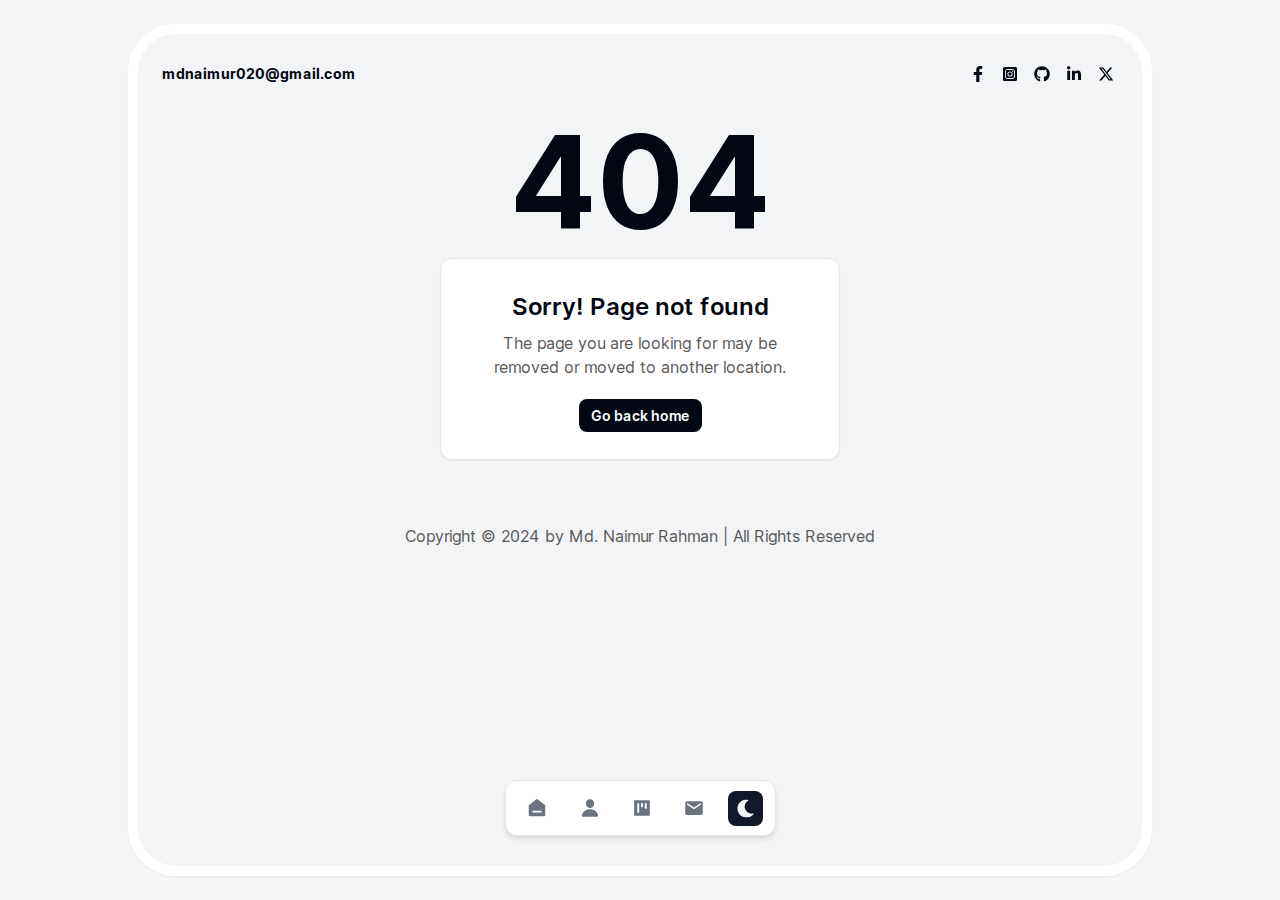
==== commit 6ecc1390: "Updates" ====
--- a/404/index.html
+++ b/404/index.html
@@ -1 +1 @@
-<!DOCTYPE html><html lang="en"><head><meta charSet="utf-8"/><meta name="viewport" content="width=device-width, initial-scale=1"/><link rel="stylesheet" href="/_next/static/css/f71532c2aad5b4ab.css" crossorigin="" data-precedence="next"/><link rel="preload" as="script" fetchPriority="low" href="/_next/static/chunks/webpack-a00de5529604a877.js" crossorigin=""/><script src="/_next/static/chunks/fd9d1056-c50cb70e7323352b.js" async="" crossorigin=""></script><script src="/_next/static/chunks/69-147bc4b2eac855f8.js" async="" crossorigin=""></script><script src="/_next/static/chunks/main-app-5b58b60e78ef68ae.js" async="" crossorigin=""></script><script src="/_next/static/chunks/250-7c9030cc7ca30e84.js" async=""></script><script src="/_next/static/chunks/749-1c151dd33ffb98e5.js" async=""></script><script src="/_next/static/chunks/app/page-e720263d028a879f.js" async=""></script><script src="/_next/static/chunks/5e22fd23-24fcd97c27ac4fe1.js" async=""></script><script src="/_next/static/chunks/94730671-83e2b30cf117d4aa.js" async=""></script><script src="/_next/static/chunks/9c4e2130-3d449da13546b850.js" async=""></script><script src="/_next/static/chunks/8e1d74a4-93716124d8e223fe.js" async=""></script><script src="/_next/static/chunks/479ba886-83ba6cbb63354b91.js" async=""></script><script src="/_next/static/chunks/35-6d5cb85ae615ccb4.js" async=""></script><script src="/_next/static/chunks/app/layout-976aa6a8e16ff6a0.js" async=""></script><link rel="preload" href="https://www.googletagmanager.com/gtag/js?id=G-RDVW4QEG7M" as="script"/><title>Page not found</title><meta name="description" content="A full-stack mobile application developer with expertise in native Android application development, cross-platform application development with Flutter and backend development."/><meta name="author" content="Md. Naimur Rahman"/><link rel="manifest" href="https://mdnaimur0.github.io/manifest.json"/><meta name="keywords" content="Md. Naimur Rahman,naimur,mdnaimur,mdnaimur020,portfolio,website"/><meta name="creator" content="Md. Naimur Rahman"/><meta name="publisher" content="Md. Naimur Rahman"/><link rel="canonical" href="https://mdnaimur0.github.io/"/><meta name="google-site-verification" content="Xtjpzqm-ULL5RGBrvgc3NCIFp7jcQKL1RV1DxEjSZ-Q"/><meta property="og:title" content="Page not found"/><meta property="og:description" content="A full-stack mobile application developer with expertise in native Android application development, cross-platform application development with Flutter and backend development."/><meta property="og:image:type" content="image/png"/><meta property="og:image:width" content="1200"/><meta property="og:image:height" content="630"/><meta property="og:image" content="https://mdnaimur0.github.io/opengraph-image.png?9628eace7b3c7e8d"/><meta name="twitter:card" content="summary_large_image"/><meta name="twitter:title" content="Page not found"/><meta name="twitter:description" content="A full-stack mobile application developer with expertise in native Android application development, cross-platform application development with Flutter and backend development."/><meta name="twitter:image:type" content="image/png"/><meta name="twitter:image:width" content="1200"/><meta name="twitter:image:height" content="630"/><meta name="twitter:image" content="https://mdnaimur0.github.io/opengraph-image.png?9628eace7b3c7e8d"/><link rel="icon" href="/favicon.ico" type="image/x-icon" sizes="16x16"/><link rel="icon" href="/icon.png?e217e42e6c603a97" type="image/png" sizes="512x512"/><link rel="apple-touch-icon" href="/apple-icon.png?480850b7475132ea" type="image/png" sizes="180x180"/><script src="/_next/static/chunks/polyfills-c67a75d1b6f99dc8.js" crossorigin="" noModule=""></script></head><body class="__className_aaf875"><script>!function(){try{var d=document.documentElement,c=d.classList;c.remove('light','dark');var e=localStorage.getItem('theme');if(e){c.add(e|| '')}else{c.add('light');}if(e==='light'||e==='dark'||!e)d.style.colorScheme=e||'light'}catch(t){}}();</script><div class="mx-auto flex h-full w-full flex-col overflow-hidden md:max-w-5xl md:rounded-[48px] md:border-[10px] md:border-background md:shadow-sm md:dark:border-secondary"><div class="overflow-auto md:py-5"><div class="mt-2 flex flex-wrap items-center justify-between gap-2 px-4 md:px-6 py-2 md:mt-0"><a href="mailto:mdnaimur020@gmail.com" target="_blank" class="text-sm font-[700] text-foreground">mdnaimur020@gmail.com</a><div class="flex gap-2"><a href="https://www.facebook.com/mdnaimur020" target="_blank" class="p-1 hover:text-primary" aria-label="Facebook account"><svg stroke="currentColor" fill="currentColor" stroke-width="0" viewBox="0 0 320 512" height="1em" width="1em" xmlns="http://www.w3.org/2000/svg"><path d="M279.14 288l14.22-92.66h-88.91v-60.13c0-25.35 12.42-50.06 52.24-50.06h40.42V6.26S260.43 0 225.36 0c-73.22 0-121.08 44.38-121.08 124.72v70.62H22.89V288h81.39v224h100.17V288z"></path></svg></a><a href="https://www.instagram.com/its_naimur" target="_blank" class="p-1  hover:text-primary" aria-label="Instagram account"><svg stroke="currentColor" fill="currentColor" stroke-width="0" viewBox="0 0 448 512" height="1em" width="1em" xmlns="http://www.w3.org/2000/svg"><path d="M224,202.66A53.34,53.34,0,1,0,277.36,256,53.38,53.38,0,0,0,224,202.66Zm124.71-41a54,54,0,0,0-30.41-30.41c-21-8.29-71-6.43-94.3-6.43s-73.25-1.93-94.31,6.43a54,54,0,0,0-30.41,30.41c-8.28,21-6.43,71.05-6.43,94.33S91,329.26,99.32,350.33a54,54,0,0,0,30.41,30.41c21,8.29,71,6.43,94.31,6.43s73.24,1.93,94.3-6.43a54,54,0,0,0,30.41-30.41c8.35-21,6.43-71.05,6.43-94.33S357.1,182.74,348.75,161.67ZM224,338a82,82,0,1,1,82-82A81.9,81.9,0,0,1,224,338Zm85.38-148.3a19.14,19.14,0,1,1,19.13-19.14A19.1,19.1,0,0,1,309.42,189.74ZM400,32H48A48,48,0,0,0,0,80V432a48,48,0,0,0,48,48H400a48,48,0,0,0,48-48V80A48,48,0,0,0,400,32ZM382.88,322c-1.29,25.63-7.14,48.34-25.85,67s-41.4,24.63-67,25.85c-26.41,1.49-105.59,1.49-132,0-25.63-1.29-48.26-7.15-67-25.85s-24.63-41.42-25.85-67c-1.49-26.42-1.49-105.61,0-132,1.29-25.63,7.07-48.34,25.85-67s41.47-24.56,67-25.78c26.41-1.49,105.59-1.49,132,0,25.63,1.29,48.33,7.15,67,25.85s24.63,41.42,25.85,67.05C384.37,216.44,384.37,295.56,382.88,322Z"></path></svg></a><a href="https://github.com/mdnaimur0" target="_blank" class="p-1  hover:text-primary" aria-label="Github account"><svg stroke="currentColor" fill="currentColor" stroke-width="0" viewBox="0 0 496 512" height="1em" width="1em" xmlns="http://www.w3.org/2000/svg"><path d="M165.9 397.4c0 2-2.3 3.6-5.2 3.6-3.3.3-5.6-1.3-5.6-3.6 0-2 2.3-3.6 5.2-3.6 3-.3 5.6 1.3 5.6 3.6zm-31.1-4.5c-.7 2 1.3 4.3 4.3 4.9 2.6 1 5.6 0 6.2-2s-1.3-4.3-4.3-5.2c-2.6-.7-5.5.3-6.2 2.3zm44.2-1.7c-2.9.7-4.9 2.6-4.6 4.9.3 2 2.9 3.3 5.9 2.6 2.9-.7 4.9-2.6 4.6-4.6-.3-1.9-3-3.2-5.9-2.9zM244.8 8C106.1 8 0 113.3 0 252c0 110.9 69.8 205.8 169.5 239.2 12.8 2.3 17.3-5.6 17.3-12.1 0-6.2-.3-40.4-.3-61.4 0 0-70 15-84.7-29.8 0 0-11.4-29.1-27.8-36.6 0 0-22.9-15.7 1.6-15.4 0 0 24.9 2 38.6 25.8 21.9 38.6 58.6 27.5 72.9 20.9 2.3-16 8.8-27.1 16-33.7-55.9-6.2-112.3-14.3-112.3-110.5 0-27.5 7.6-41.3 23.6-58.9-2.6-6.5-11.1-33.3 2.6-67.9 20.9-6.5 69 27 69 27 20-5.6 41.5-8.5 62.8-8.5s42.8 2.9 62.8 8.5c0 0 48.1-33.6 69-27 13.7 34.7 5.2 61.4 2.6 67.9 16 17.7 25.8 31.5 25.8 58.9 0 96.5-58.9 104.2-114.8 110.5 9.2 7.9 17 22.9 17 46.4 0 33.7-.3 75.4-.3 83.6 0 6.5 4.6 14.4 17.3 12.1C428.2 457.8 496 362.9 496 252 496 113.3 383.5 8 244.8 8zM97.2 352.9c-1.3 1-1 3.3.7 5.2 1.6 1.6 3.9 2.3 5.2 1 1.3-1 1-3.3-.7-5.2-1.6-1.6-3.9-2.3-5.2-1zm-10.8-8.1c-.7 1.3.3 2.9 2.3 3.9 1.6 1 3.6.7 4.3-.7.7-1.3-.3-2.9-2.3-3.9-2-.6-3.6-.3-4.3.7zm32.4 35.6c-1.6 1.3-1 4.3 1.3 6.2 2.3 2.3 5.2 2.6 6.5 1 1.3-1.3.7-4.3-1.3-6.2-2.2-2.3-5.2-2.6-6.5-1zm-11.4-14.7c-1.6 1-1.6 3.6 0 5.9 1.6 2.3 4.3 3.3 5.6 2.3 1.6-1.3 1.6-3.9 0-6.2-1.4-2.3-4-3.3-5.6-2z"></path></svg></a><a href="https://www.linkedin.com/in/mdnaimur" target="_blank" class="p-1  hover:text-primary" aria-label="Linkedin account"><svg stroke="currentColor" fill="currentColor" stroke-width="0" viewBox="0 0 448 512" height="1em" width="1em" xmlns="http://www.w3.org/2000/svg"><path d="M100.28 448H7.4V148.9h92.88zM53.79 108.1C24.09 108.1 0 83.5 0 53.8a53.79 53.79 0 0 1 107.58 0c0 29.7-24.1 54.3-53.79 54.3zM447.9 448h-92.68V302.4c0-34.7-.7-79.2-48.29-79.2-48.29 0-55.69 37.7-55.69 76.7V448h-92.78V148.9h89.08v40.8h1.3c12.4-23.5 42.69-48.3 87.88-48.3 94 0 111.28 61.9 111.28 142.3V448z"></path></svg></a></div></div><main class="flex-grow"><div class="flex flex-col items-center justify-center p-6 text-center"><h1 class="mb-3 text-9xl font-bold">404</h1><div class="rounded-xl border bg-background text-foreground shadow-sm dark:bg-secondary w-fit max-w-[400px] self-center p-8 text-center" style="text-decoration:none"><h2 class="mb-2 text-2xl font-[600]">Sorry! Page not found</h2><p class="mb-6 text-grey">The page you are looking for may be removed or moved to another location.</p><a class="w-full rounded-lg bg-foreground px-3 py-2 text-sm font-[600] text-background transition duration-300 ease-in-out hover:bg-[grey]" href="/">Go back home</a></div></div></main><div class="flex items-center justify-center px-4 pb-10 pt-10 text-center md:px-6"><p class="text-grey">Copyright © <!-- -->2024<!-- --> by Md. Naimur Rahman | All Rights Reserved</p></div><div class="h-14"></div><div class="fixed bottom-0 left-0 right-0 z-50 w-full bg-[transparent]"><div class="mx-auto mb-8 w-fit md:mb-16"><div class="mx-auto flex items-center justify-between gap-4 rounded-xl border border-border bg-background px-3 py-2 shadow-md dark:bg-secondary"><a title="Home" class="flex items-center justify-center rounded-lg p-2 hover:bg-[#eee] hover:text-foreground dark:hover:bg-[#373851] text-muted-foreground" href="/"><svg stroke="currentColor" fill="currentColor" stroke-width="0" viewBox="0 0 24 24" height="22" width="22" xmlns="http://www.w3.org/2000/svg"><path d="M21 19.9997C21 20.552 20.5523 20.9997 20 20.9997H4C3.44772 20.9997 3 20.552 3 19.9997V9.48882C3 9.18023 3.14247 8.88893 3.38606 8.69947L11.3861 2.47725C11.7472 2.19639 12.2528 2.19639 12.6139 2.47725L20.6139 8.69947C20.8575 8.88893 21 9.18023 21 9.48882V19.9997ZM7 14.9997V16.9997H17V14.9997H7Z"></path></svg></a><a title="About" class="flex items-center justify-center rounded-lg p-2 hover:bg-[#eee] hover:text-foreground dark:hover:bg-[#373851] text-muted-foreground" href="/about/"><svg stroke="currentColor" fill="currentColor" stroke-width="0" viewBox="0 0 512 512" height="20" width="20" xmlns="http://www.w3.org/2000/svg"><path d="M332.64 64.58C313.18 43.57 286 32 256 32c-30.16 0-57.43 11.5-76.8 32.38-19.58 21.11-29.12 49.8-26.88 80.78C156.76 206.28 203.27 256 256 256s99.16-49.71 103.67-110.82c2.27-30.7-7.33-59.33-27.03-80.6zM432 480H80a31 31 0 0 1-24.2-11.13c-6.5-7.77-9.12-18.38-7.18-29.11C57.06 392.94 83.4 353.61 124.8 326c36.78-24.51 83.37-38 131.2-38s94.42 13.5 131.2 38c41.4 27.6 67.74 66.93 76.18 113.75 1.94 10.73-.68 21.34-7.18 29.11A31 31 0 0 1 432 480z"></path></svg></a><a title="Projects" class="flex items-center justify-center rounded-lg p-2 hover:bg-[#eee] hover:text-foreground dark:hover:bg-[#373851] text-muted-foreground" href="/projects/"><svg stroke="currentColor" fill="currentColor" stroke-width="0" viewBox="0 0 1024 1024" height="20" width="20" xmlns="http://www.w3.org/2000/svg"><path d="M880 112H144c-17.7 0-32 14.3-32 32v736c0 17.7 14.3 32 32 32h736c17.7 0 32-14.3 32-32V144c0-17.7-14.3-32-32-32zM368 744c0 4.4-3.6 8-8 8h-80c-4.4 0-8-3.6-8-8V280c0-4.4 3.6-8 8-8h80c4.4 0 8 3.6 8 8v464zm192-280c0 4.4-3.6 8-8 8h-80c-4.4 0-8-3.6-8-8V280c0-4.4 3.6-8 8-8h80c4.4 0 8 3.6 8 8v184zm192 72c0 4.4-3.6 8-8 8h-80c-4.4 0-8-3.6-8-8V280c0-4.4 3.6-8 8-8h80c4.4 0 8 3.6 8 8v256z"></path></svg></a><a title="Contact" class="flex items-center justify-center rounded-lg p-2 hover:bg-[#eee] hover:text-foreground dark:hover:bg-[#373851] text-muted-foreground" href="/contact/"><svg stroke="currentColor" fill="currentColor" stroke-width="0" viewBox="0 0 512 512" height="20" width="20" xmlns="http://www.w3.org/2000/svg"><path d="M437.332 80H74.668C51.199 80 32 99.198 32 122.667v266.666C32 412.802 51.199 432 74.668 432h362.664C460.801 432 480 412.802 480 389.333V122.667C480 99.198 460.801 80 437.332 80zM432 170.667L256 288 80 170.667V128l176 117.333L432 128v42.667z"></path></svg></a><button class="flex items-center justify-center rounded-lg border-none bg-secondary-foreground p-2 text-secondary hover:bg-muted-foreground hover:text-muted"><svg stroke="currentColor" fill="currentColor" stroke-width="0" viewBox="0 0 512 512" class="absolute rotate-90 scale-0 transition-all dark:rotate-0 dark:scale-100" aria-label="Switch to light theme" height="19" width="19" xmlns="http://www.w3.org/2000/svg"><path d="M256 160c-52.9 0-96 43.1-96 96s43.1 96 96 96 96-43.1 96-96-43.1-96-96-96zm246.4 80.5l-94.7-47.3 33.5-100.4c4.5-13.6-8.4-26.5-21.9-21.9l-100.4 33.5-47.4-94.8c-6.4-12.8-24.6-12.8-31 0l-47.3 94.7L92.7 70.8c-13.6-4.5-26.5 8.4-21.9 21.9l33.5 100.4-94.7 47.4c-12.8 6.4-12.8 24.6 0 31l94.7 47.3-33.5 100.5c-4.5 13.6 8.4 26.5 21.9 21.9l100.4-33.5 47.3 94.7c6.4 12.8 24.6 12.8 31 0l47.3-94.7 100.4 33.5c13.6 4.5 26.5-8.4 21.9-21.9l-33.5-100.4 94.7-47.3c13-6.5 13-24.7.2-31.1zm-155.9 106c-49.9 49.9-131.1 49.9-181 0-49.9-49.9-49.9-131.1 0-181 49.9-49.9 131.1-49.9 181 0 49.9 49.9 49.9 131.1 0 181z"></path></svg><svg stroke="currentColor" fill="currentColor" stroke-width="0" viewBox="0 0 512 512" class="rotate-0 scale-95 transition-all dark:-rotate-90 dark:scale-0" aria-label="Switch to dark theme" height="19" width="19" xmlns="http://www.w3.org/2000/svg"><path d="M283.211 512c78.962 0 151.079-35.925 198.857-94.792 7.068-8.708-.639-21.43-11.562-19.35-124.203 23.654-238.262-71.576-238.262-196.954 0-72.222 38.662-138.635 101.498-174.394 9.686-5.512 7.25-20.197-3.756-22.23A258.156 258.156 0 0 0 283.211 0c-141.309 0-256 114.511-256 256 0 141.309 114.511 256 256 256z"></path></svg></button></div></div></div></div></div><script src="/_next/static/chunks/webpack-a00de5529604a877.js" crossorigin="" async=""></script><script>(self.__next_f=self.__next_f||[]).push([0]);self.__next_f.push([2,null])</script><script>self.__next_f.push([1,"1:HL[\"/_next/static/css/f71532c2aad5b4ab.css\",\"style\",{\"crossOrigin\":\"\"}]\n0:\"$L2\"\n"])</script><script>self.__next_f.push([1,"3:I[7690,[],\"\"]\n5:I[5250,[\"250\",\"static/chunks/250-7c9030cc7ca30e84.js\",\"749\",\"static/chunks/749-1c151dd33ffb98e5.js\",\"931\",\"static/chunks/app/page-e720263d028a879f.js\"],\"\"]\n6:I[6097,[\"452\",\"static/chunks/5e22fd23-24fcd97c27ac4fe1.js\",\"522\",\"static/chunks/94730671-83e2b30cf117d4aa.js\",\"706\",\"static/chunks/9c4e2130-3d449da13546b850.js\",\"699\",\"static/chunks/8e1d74a4-93716124d8e223fe.js\",\"259\",\"static/chunks/479ba886-83ba6cbb63354b91.js\",\"250\",\"static/chunks/250-7c9030cc7ca30e84.js\",\"35\",\"static/chunks/35-6d5c"])</script><script>self.__next_f.push([1,"b85ae615ccb4.js\",\"185\",\"static/chunks/app/layout-976aa6a8e16ff6a0.js\"],\"ThemeProvider\"]\n8:I[5613,[],\"\"]\n9:I[1778,[],\"\"]\na:I[1083,[\"452\",\"static/chunks/5e22fd23-24fcd97c27ac4fe1.js\",\"522\",\"static/chunks/94730671-83e2b30cf117d4aa.js\",\"706\",\"static/chunks/9c4e2130-3d449da13546b850.js\",\"699\",\"static/chunks/8e1d74a4-93716124d8e223fe.js\",\"259\",\"static/chunks/479ba886-83ba6cbb63354b91.js\",\"250\",\"static/chunks/250-7c9030cc7ca30e84.js\",\"35\",\"static/chunks/35-6d5cb85ae615ccb4.js\",\"185\",\"static/chunks/app/layout-976aa"])</script><script>self.__next_f.push([1,"6a8e16ff6a0.js\"],\"\"]\nb:I[5935,[\"452\",\"static/chunks/5e22fd23-24fcd97c27ac4fe1.js\",\"522\",\"static/chunks/94730671-83e2b30cf117d4aa.js\",\"706\",\"static/chunks/9c4e2130-3d449da13546b850.js\",\"699\",\"static/chunks/8e1d74a4-93716124d8e223fe.js\",\"259\",\"static/chunks/479ba886-83ba6cbb63354b91.js\",\"250\",\"static/chunks/250-7c9030cc7ca30e84.js\",\"35\",\"static/chunks/35-6d5cb85ae615ccb4.js\",\"185\",\"static/chunks/app/layout-976aa6a8e16ff6a0.js\"],\"\"]\nd:I[8955,[],\"\"]\n7:T518,"])</script><script>self.__next_f.push([1,"M165.9 397.4c0 2-2.3 3.6-5.2 3.6-3.3.3-5.6-1.3-5.6-3.6 0-2 2.3-3.6 5.2-3.6 3-.3 5.6 1.3 5.6 3.6zm-31.1-4.5c-.7 2 1.3 4.3 4.3 4.9 2.6 1 5.6 0 6.2-2s-1.3-4.3-4.3-5.2c-2.6-.7-5.5.3-6.2 2.3zm44.2-1.7c-2.9.7-4.9 2.6-4.6 4.9.3 2 2.9 3.3 5.9 2.6 2.9-.7 4.9-2.6 4.6-4.6-.3-1.9-3-3.2-5.9-2.9zM244.8 8C106.1 8 0 113.3 0 252c0 110.9 69.8 205.8 169.5 239.2 12.8 2.3 17.3-5.6 17.3-12.1 0-6.2-.3-40.4-.3-61.4 0 0-70 15-84.7-29.8 0 0-11.4-29.1-27.8-36.6 0 0-22.9-15.7 1.6-15.4 0 0 24.9 2 38.6 25.8 21.9 38.6 58.6 27.5 72.9 20.9 2.3-16 8.8-27.1 16-33.7-55.9-6.2-112.3-14.3-112.3-110.5 0-27.5 7.6-41.3 23.6-58.9-2.6-6.5-11.1-33.3 2.6-67.9 20.9-6.5 69 27 69 27 20-5.6 41.5-8.5 62.8-8.5s42.8 2.9 62.8 8.5c0 0 48.1-33.6 69-27 13.7 34.7 5.2 61.4 2.6 67.9 16 17.7 25.8 31.5 25.8 58.9 0 96.5-58.9 104.2-114.8 110.5 9.2 7.9 17 22.9 17 46.4 0 33.7-.3 75.4-.3 83.6 0 6.5 4.6 14.4 17.3 12.1C428.2 457.8 496 362.9 496 252 496 113.3 383.5 8 244.8 8zM97.2 352.9c-1.3 1-1 3.3.7 5.2 1.6 1.6 3.9 2.3 5.2 1 1.3-1 1-3.3-.7-5.2-1.6-1.6-3.9-2.3-5.2-1zm-10.8-8.1c-.7 1.3.3 2.9 2.3 3.9 1.6 1 3.6.7 4.3-.7.7-1.3-.3-2.9-2.3-3.9-2-.6-3.6-.3-4.3.7zm32.4 35.6c-1.6 1.3-1 4.3 1.3 6.2 2.3 2.3 5.2 2.6 6.5 1 1.3-1.3.7-4.3-1.3-6.2-2.2-2.3-5.2-2.6-6.5-1zm-11.4-14.7c-1.6 1-1.6 3.6 0 5.9 1.6 2.3 4.3 3.3 5.6 2.3 1.6-1.3 1.6-3.9 0-6.2-1.4-2.3-4-3.3-5.6-2z"])</script><script>self.__next_f.push([1,"e:[]\n"])</script><script>self.__next_f.push([1,"2:[[[\"$\",\"link\",\"0\",{\"rel\":\"stylesheet\",\"href\":\"/_next/static/css/f71532c2aad5b4ab.css\",\"precedence\":\"next\",\"crossOrigin\":\"\"}]],[\"$\",\"$L3\",null,{\"buildId\":\"7eejxnAGYvqUOxUNzydJT\",\"assetPrefix\":\"\",\"initialCanonicalUrl\":\"/_not-found/\",\"initialTree\":[\"\",{\"children\":[\"__PAGE__\",{}]},\"$undefined\",\"$undefined\",true],\"initialSeedData\":[\"\",{\"children\":[\"__PAGE__\",{},[\"$L4\",[\"$\",\"div\",null,{\"className\":\"flex flex-col items-center justify-center p-6 text-center\",\"children\":[[\"$\",\"h1\",null,{\"className\":\"mb-3 text-9xl font-bold\",\"children\":\"404\"}],[\"$\",\"div\",null,{\"className\":\"rounded-xl border bg-background text-foreground shadow-sm dark:bg-secondary w-fit max-w-[400px] self-center p-8 text-center\",\"style\":{\"textDecoration\":\"none\"},\"children\":[[\"$\",\"h2\",null,{\"className\":\"mb-2 text-2xl font-[600]\",\"children\":\"Sorry! Page not found\"}],[\"$\",\"p\",null,{\"className\":\"mb-6 text-grey\",\"children\":\"The page you are looking for may be removed or moved to another location.\"}],[\"$\",\"$L5\",null,{\"href\":\"/\",\"className\":\"w-full rounded-lg bg-foreground px-3 py-2 text-sm font-[600] text-background transition duration-300 ease-in-out hover:bg-[grey]\",\"children\":\"Go back home\"}]]}]]}],null]]},[null,[\"$\",\"html\",null,{\"lang\":\"en\",\"children\":[\"$\",\"body\",null,{\"className\":\"__className_aaf875\",\"children\":[\"$\",\"$L6\",null,{\"attribute\":\"class\",\"enableSystem\":false,\"children\":[[\"$\",\"div\",null,{\"className\":\"mx-auto flex h-full w-full flex-col overflow-hidden md:max-w-5xl md:rounded-[48px] md:border-[10px] md:border-background md:shadow-sm md:dark:border-secondary\",\"children\":[\"$\",\"div\",null,{\"className\":\"overflow-auto md:py-5\",\"children\":[[\"$\",\"div\",null,{\"className\":\"mt-2 flex flex-wrap items-center justify-between gap-2 px-4 md:px-6 py-2 md:mt-0\",\"children\":[[\"$\",\"a\",null,{\"href\":\"mailto:mdnaimur020@gmail.com\",\"target\":\"_blank\",\"className\":\"text-sm font-[700] text-foreground\",\"children\":\"mdnaimur020@gmail.com\"}],[\"$\",\"div\",null,{\"className\":\"flex gap-2\",\"children\":[[\"$\",\"a\",null,{\"href\":\"https://www.facebook.com/mdnaimur020\",\"target\":\"_blank\",\"className\":\"p-1 hover:text-primary\",\"aria-label\":\"Facebook account\",\"children\":[\"$\",\"svg\",null,{\"stroke\":\"currentColor\",\"fill\":\"currentColor\",\"strokeWidth\":\"0\",\"viewBox\":\"0 0 320 512\",\"children\":[\"$undefined\",[[\"$\",\"path\",\"0\",{\"d\":\"M279.14 288l14.22-92.66h-88.91v-60.13c0-25.35 12.42-50.06 52.24-50.06h40.42V6.26S260.43 0 225.36 0c-73.22 0-121.08 44.38-121.08 124.72v70.62H22.89V288h81.39v224h100.17V288z\",\"children\":[]}]]],\"className\":\"$undefined\",\"style\":{\"color\":\"$undefined\"},\"height\":\"1em\",\"width\":\"1em\",\"xmlns\":\"http://www.w3.org/2000/svg\"}]}],[\"$\",\"a\",null,{\"href\":\"https://www.instagram.com/its_naimur\",\"target\":\"_blank\",\"className\":\"p-1  hover:text-primary\",\"aria-label\":\"Instagram account\",\"children\":[\"$\",\"svg\",null,{\"stroke\":\"currentColor\",\"fill\":\"currentColor\",\"strokeWidth\":\"0\",\"viewBox\":\"0 0 448 512\",\"children\":[\"$undefined\",[[\"$\",\"path\",\"0\",{\"d\":\"M224,202.66A53.34,53.34,0,1,0,277.36,256,53.38,53.38,0,0,0,224,202.66Zm124.71-41a54,54,0,0,0-30.41-30.41c-21-8.29-71-6.43-94.3-6.43s-73.25-1.93-94.31,6.43a54,54,0,0,0-30.41,30.41c-8.28,21-6.43,71.05-6.43,94.33S91,329.26,99.32,350.33a54,54,0,0,0,30.41,30.41c21,8.29,71,6.43,94.31,6.43s73.24,1.93,94.3-6.43a54,54,0,0,0,30.41-30.41c8.35-21,6.43-71.05,6.43-94.33S357.1,182.74,348.75,161.67ZM224,338a82,82,0,1,1,82-82A81.9,81.9,0,0,1,224,338Zm85.38-148.3a19.14,19.14,0,1,1,19.13-19.14A19.1,19.1,0,0,1,309.42,189.74ZM400,32H48A48,48,0,0,0,0,80V432a48,48,0,0,0,48,48H400a48,48,0,0,0,48-48V80A48,48,0,0,0,400,32ZM382.88,322c-1.29,25.63-7.14,48.34-25.85,67s-41.4,24.63-67,25.85c-26.41,1.49-105.59,1.49-132,0-25.63-1.29-48.26-7.15-67-25.85s-24.63-41.42-25.85-67c-1.49-26.42-1.49-105.61,0-132,1.29-25.63,7.07-48.34,25.85-67s41.47-24.56,67-25.78c26.41-1.49,105.59-1.49,132,0,25.63,1.29,48.33,7.15,67,25.85s24.63,41.42,25.85,67.05C384.37,216.44,384.37,295.56,382.88,322Z\",\"children\":[]}]]],\"className\":\"$undefined\",\"style\":{\"color\":\"$undefined\"},\"height\":\"1em\",\"width\":\"1em\",\"xmlns\":\"http://www.w3.org/2000/svg\"}]}],[\"$\",\"a\",null,{\"href\":\"https://github.com/mdnaimur0\",\"target\":\"_blank\",\"className\":\"p-1  hover:text-primary\",\"aria-label\":\"Github account\",\"children\":[\"$\",\"svg\",null,{\"stroke\":\"currentColor\",\"fill\":\"currentColor\",\"strokeWidth\":\"0\",\"viewBox\":\"0 0 496 512\",\"children\":[\"$undefined\",[[\"$\",\"path\",\"0\",{\"d\":\"$7\",\"children\":[]}]]],\"className\":\"$undefined\",\"style\":{\"color\":\"$undefined\"},\"height\":\"1em\",\"width\":\"1em\",\"xmlns\":\"http://www.w3.org/2000/svg\"}]}],[\"$\",\"a\",null,{\"href\":\"https://www.linkedin.com/in/mdnaimur\",\"target\":\"_blank\",\"className\":\"p-1  hover:text-primary\",\"aria-label\":\"Linkedin account\",\"children\":[\"$\",\"svg\",null,{\"stroke\":\"currentColor\",\"fill\":\"currentColor\",\"strokeWidth\":\"0\",\"viewBox\":\"0 0 448 512\",\"children\":[\"$undefined\",[[\"$\",\"path\",\"0\",{\"d\":\"M100.28 448H7.4V148.9h92.88zM53.79 108.1C24.09 108.1 0 83.5 0 53.8a53.79 53.79 0 0 1 107.58 0c0 29.7-24.1 54.3-53.79 54.3zM447.9 448h-92.68V302.4c0-34.7-.7-79.2-48.29-79.2-48.29 0-55.69 37.7-55.69 76.7V448h-92.78V148.9h89.08v40.8h1.3c12.4-23.5 42.69-48.3 87.88-48.3 94 0 111.28 61.9 111.28 142.3V448z\",\"children\":[]}]]],\"className\":\"$undefined\",\"style\":{\"color\":\"$undefined\"},\"height\":\"1em\",\"width\":\"1em\",\"xmlns\":\"http://www.w3.org/2000/svg\"}]}]]}]]}],[\"$\",\"main\",null,{\"className\":\"flex-grow\",\"children\":[\"$\",\"$L8\",null,{\"parallelRouterKey\":\"children\",\"segmentPath\":[\"children\"],\"loading\":\"$undefined\",\"loadingStyles\":\"$undefined\",\"loadingScripts\":\"$undefined\",\"hasLoading\":false,\"error\":\"$undefined\",\"errorStyles\":\"$undefined\",\"errorScripts\":\"$undefined\",\"template\":[\"$\",\"$L9\",null,{}],\"templateStyles\":\"$undefined\",\"templateScripts\":\"$undefined\",\"notFound\":[\"$\",\"div\",null,{\"className\":\"flex flex-col items-center justify-center p-6 text-center\",\"children\":[[\"$\",\"h1\",null,{\"className\":\"mb-3 text-9xl font-bold\",\"children\":\"404\"}],[\"$\",\"div\",null,{\"className\":\"rounded-xl border bg-background text-foreground shadow-sm dark:bg-secondary w-fit max-w-[400px] self-center p-8 text-center\",\"style\":{\"textDecoration\":\"none\"},\"children\":[[\"$\",\"h2\",null,{\"className\":\"mb-2 text-2xl font-[600]\",\"children\":\"Sorry! Page not found\"}],[\"$\",\"p\",null,{\"className\":\"mb-6 text-grey\",\"children\":\"The page you are looking for may be removed or moved to another location.\"}],[\"$\",\"$L5\",null,{\"href\":\"/\",\"className\":\"w-full rounded-lg bg-foreground px-3 py-2 text-sm font-[600] text-background transition duration-300 ease-in-out hover:bg-[grey]\",\"children\":\"Go back home\"}]]}]]}],\"notFoundStyles\":[],\"styles\":null}]}],[\"$\",\"div\",null,{\"className\":\"flex items-center justify-center px-4 pb-10 pt-10 text-center md:px-6\",\"children\":[\"$\",\"p\",null,{\"className\":\"text-grey\",\"children\":[\"Copyright © \",2024,\" by Md. Naimur Rahman | All Rights Reserved\"]}]}],[\"$\",\"div\",null,{\"className\":\"h-14\"}],[\"$\",\"$La\",null,{}]]}]}],[[\"$\",\"$Lb\",null,{\"async\":true,\"src\":\"https://www.googletagmanager.com/gtag/js?id=G-RDVW4QEG7M\"}],[\"$\",\"$Lb\",null,{\"id\":\"google-analytics\",\"children\":\"\\n                 window.dataLayer = window.dataLayer || [];\\n                 function gtag(){dataLayer.push(arguments);}\\n                 gtag('js', new Date());\\n       \\n                 gtag('config', 'G-RDVW4QEG7M');\\n            \"}]]]}]}]}],null]],\"initialHead\":[false,\"$Lc\"],\"globalErrorComponent\":\"$d\",\"missingSlots\":\"$We\"}]]\n"])</script><script>self.__next_f.push([1,"c:[[\"$\",\"meta\",\"0\",{\"name\":\"viewport\",\"content\":\"width=device-width, initial-scale=1\"}],[\"$\",\"meta\",\"1\",{\"charSet\":\"utf-8\"}],[\"$\",\"title\",\"2\",{\"children\":\"Page not found\"}],[\"$\",\"meta\",\"3\",{\"name\":\"description\",\"content\":\"A full-stack mobile application developer with expertise in native Android application development, cross-platform application development with Flutter and backend development.\"}],[\"$\",\"meta\",\"4\",{\"name\":\"author\",\"content\":\"Md. Naimur Rahman\"}],[\"$\",\"link\",\"5\",{\"rel\":\"manifest\",\"href\":\"https://mdnaimur0.github.io/manifest.json\"}],[\"$\",\"meta\",\"6\",{\"name\":\"keywords\",\"content\":\"Md. Naimur Rahman,naimur,mdnaimur,mdnaimur020,portfolio,website\"}],[\"$\",\"meta\",\"7\",{\"name\":\"creator\",\"content\":\"Md. Naimur Rahman\"}],[\"$\",\"meta\",\"8\",{\"name\":\"publisher\",\"content\":\"Md. Naimur Rahman\"}],[\"$\",\"link\",\"9\",{\"rel\":\"canonical\",\"href\":\"https://mdnaimur0.github.io/\"}],[\"$\",\"meta\",\"10\",{\"name\":\"google-site-verification\",\"content\":\"Xtjpzqm-ULL5RGBrvgc3NCIFp7jcQKL1RV1DxEjSZ-Q\"}],[\"$\",\"meta\",\"11\",{\"property\":\"og:title\",\"content\":\"Page not found\"}],[\"$\",\"meta\",\"12\",{\"property\":\"og:description\",\"content\":\"A full-stack mobile application developer with expertise in native Android application development, cross-platform application development with Flutter and backend development.\"}],[\"$\",\"meta\",\"13\",{\"property\":\"og:image:type\",\"content\":\"image/png\"}],[\"$\",\"meta\",\"14\",{\"property\":\"og:image:width\",\"content\":\"1200\"}],[\"$\",\"meta\",\"15\",{\"property\":\"og:image:height\",\"content\":\"630\"}],[\"$\",\"meta\",\"16\",{\"property\":\"og:image\",\"content\":\"https://mdnaimur0.github.io/opengraph-image.png?9628eace7b3c7e8d\"}],[\"$\",\"meta\",\"17\",{\"name\":\"twitter:card\",\"content\":\"summary_large_image\"}],[\"$\",\"meta\",\"18\",{\"name\":\"twitter:title\",\"content\":\"Page not found\"}],[\"$\",\"meta\",\"19\",{\"name\":\"twitter:description\",\"content\":\"A full-stack mobile application developer with expertise in native Android application development, cross-platform application development with Flutter and backend development.\"}],[\"$\",\"meta\",\"20\",{\"name\":\"twitter:image:type\",\"content\":\"image/png\"}],[\"$\",\"meta\",\"21\",{\"name\":\"twitter:image:width\",\"content\":\"1200\"}],[\"$\",\"meta\",\"22\",{\"name\":\"twitter:image:height\",\"content\":\"630\"}],[\"$\",\"meta\",\"23\",{\"name\":\"twitter:image\",\"content\":\"https://mdnaimur0.github.io/opengraph-image.png?9628eace7b3c7e8d\"}],[\"$\",\"link\",\"24\",{\"rel\":\"icon\",\"href\":\"/favicon.ico\",\"type\":\"image/x-icon\",\"sizes\":\"16x16\"}],[\"$\",\"link\",\"25\",{\"rel\":\"icon\",\"href\":\"/icon.png?e217e42e6c603a97\",\"type\":\"image/png\",\"sizes\":\"512x512\"}],[\"$\",\"link\",\"26\",{\"rel\":\"apple-touch-icon\",\"href\":\"/apple-icon.png?480850b7475132ea\",\"type\":\"image/png\",\"sizes\":\"180x180\"}]]\n"])</script><script>self.__next_f.push([1,"4:null\n"])</script><script>self.__next_f.push([1,""])</script></body></html>+<!DOCTYPE html><html lang="en"><head><meta charSet="utf-8"/><meta name="viewport" content="width=device-width, initial-scale=1"/><link rel="stylesheet" href="/_next/static/css/a3f29d7ea0ee9f75.css" data-precedence="next"/><link rel="preload" as="script" fetchPriority="low" href="/_next/static/chunks/webpack-b2b34c774f4791b2.js"/><script src="/_next/static/chunks/fd9d1056-121e52b18ff0a3a9.js" async=""></script><script src="/_next/static/chunks/23-5258721a9da65eaf.js" async=""></script><script src="/_next/static/chunks/main-app-b07ee85b4da109da.js" async=""></script><script src="/_next/static/chunks/231-7837c6e138ba1d39.js" async=""></script><script src="/_next/static/chunks/app/not-found-e2323b2fb9c07f5c.js" async=""></script><script src="/_next/static/chunks/5e22fd23-b8d2bc04f861422c.js" async=""></script><script src="/_next/static/chunks/94730671-3c4474621680541e.js" async=""></script><script src="/_next/static/chunks/9c4e2130-a71c512130698e70.js" async=""></script><script src="/_next/static/chunks/8e1d74a4-b36c5fe6c4bad18d.js" async=""></script><script src="/_next/static/chunks/479ba886-f88caf27a9ac6638.js" async=""></script><script src="/_next/static/chunks/851-03c4df209a66c577.js" async=""></script><script src="/_next/static/chunks/app/layout-62a0d9221a2302bf.js" async=""></script><link rel="preload" href="https://www.googletagmanager.com/gtag/js?id=G-RDVW4QEG7M" as="script"/><meta name="robots" content="noindex"/><title>Page not found</title><meta name="description" content="A full-stack mobile application and web developer with expertise in native Android application development, cross-platform application development with Flutter, website and web-app development with React, NextJS and backend development with Python Flask"/><meta name="author" content="Md. Naimur Rahman"/><link rel="manifest" href="https://mdnaimur0.github.io/manifest.json" crossorigin="use-credentials"/><meta name="keywords" content="Md. Naimur Rahman,Md. Naimur Rahman&#x27;s portfolio,naimur,mdnaimur,mdnaimur020,naimur&#x27;s portfolio website,মোঃ নাইমুর রহমান"/><meta name="creator" content="Md. Naimur Rahman"/><meta name="publisher" content="Md. Naimur Rahman"/><link rel="canonical" href="https://mdnaimur0.github.io/"/><meta name="google-site-verification" content="Xtjpzqm-ULL5RGBrvgc3NCIFp7jcQKL1RV1DxEjSZ-Q"/><meta property="og:title" content="Page not found"/><meta property="og:description" content="A full-stack mobile application and web developer with expertise in native Android application development, cross-platform application development with Flutter, website and web-app development with React, NextJS and backend development with Python Flask"/><meta property="og:image:type" content="image/png"/><meta property="og:image:width" content="1200"/><meta property="og:image:height" content="630"/><meta property="og:image" content="https://mdnaimur0.github.io/opengraph-image.png?9628eace7b3c7e8d"/><meta name="twitter:card" content="summary_large_image"/><meta name="twitter:title" content="Page not found"/><meta name="twitter:description" content="A full-stack mobile application and web developer with expertise in native Android application development, cross-platform application development with Flutter, website and web-app development with React, NextJS and backend development with Python Flask"/><meta name="twitter:image:type" content="image/png"/><meta name="twitter:image:width" content="1200"/><meta name="twitter:image:height" content="630"/><meta name="twitter:image" content="https://mdnaimur0.github.io/opengraph-image.png?9628eace7b3c7e8d"/><link rel="icon" href="/favicon.ico" type="image/x-icon" sizes="16x16"/><link rel="icon" href="/icon.png?e217e42e6c603a97" type="image/png" sizes="512x512"/><link rel="apple-touch-icon" href="/apple-icon.png?480850b7475132ea" type="image/png" sizes="180x180"/><script src="/_next/static/chunks/polyfills-78c92fac7aa8fdd8.js" noModule=""></script></head><body class="__className_aaf875"><script>!function(){try{var d=document.documentElement,c=d.classList;c.remove('light','dark');var e=localStorage.getItem('theme');if(e){c.add(e|| '')}else{c.add('light');}if(e==='light'||e==='dark'||!e)d.style.colorScheme=e||'light'}catch(t){}}();</script><style>#nprogress{pointer-events:none}#nprogress .bar{background:hsl(var(--primary));position:fixed;z-index:1600;top: 0;left:0;width:100%;height:3px}#nprogress .peg{display:block;position:absolute;right:0;width:100px;height:100%;box-shadow:0 0 10px hsl(var(--primary)),0 0 5px hsl(var(--primary));opacity:1;-webkit-transform:rotate(3deg) translate(0px,-4px);-ms-transform:rotate(3deg) translate(0px,-4px);transform:rotate(3deg) translate(0px,-4px)}#nprogress .spinner{display:block;position:fixed;z-index:1600;top: 15px;right:15px}#nprogress .spinner-icon{width:18px;height:18px;box-sizing:border-box;border:2px solid transparent;border-top-color:hsl(var(--primary));border-left-color:hsl(var(--primary));border-radius:50%;-webkit-animation:nprogress-spinner 400ms linear infinite;animation:nprogress-spinner 400ms linear infinite}.nprogress-custom-parent{overflow:hidden;position:relative}.nprogress-custom-parent #nprogress .bar,.nprogress-custom-parent #nprogress .spinner{position:absolute}@-webkit-keyframes nprogress-spinner{0%{-webkit-transform:rotate(0deg)}100%{-webkit-transform:rotate(360deg)}}@keyframes nprogress-spinner{0%{transform:rotate(0deg)}100%{transform:rotate(360deg)}}</style><div class="mx-auto flex h-full w-full flex-col overflow-hidden md:max-w-5xl md:rounded-[48px] md:border-[10px] md:border-background md:shadow-sm md:dark:border-secondary"><div class="overflow-auto md:py-5"><div class="mt-2 flex flex-wrap items-center justify-between gap-2 px-4 md:px-6 py-2 md:mt-0"><a href="mailto:mdnaimur020@gmail.com" target="_blank" class="text-sm font-[700] text-foreground">mdnaimur020@gmail.com</a><div class="flex gap-2 max-sm:hidden"><a href="https://www.facebook.com/mdnaimur0" target="_blank" class="p-1 hover:text-primary" aria-label="Facebook account"><svg stroke="currentColor" fill="currentColor" stroke-width="0" viewBox="0 0 320 512" height="1em" width="1em" xmlns="http://www.w3.org/2000/svg"><path d="M279.14 288l14.22-92.66h-88.91v-60.13c0-25.35 12.42-50.06 52.24-50.06h40.42V6.26S260.43 0 225.36 0c-73.22 0-121.08 44.38-121.08 124.72v70.62H22.89V288h81.39v224h100.17V288z"></path></svg></a><a href="https://www.instagram.com/mdnaimur0" target="_blank" class="p-1  hover:text-primary" aria-label="Instagram account"><svg stroke="currentColor" fill="currentColor" stroke-width="0" viewBox="0 0 448 512" height="1em" width="1em" xmlns="http://www.w3.org/2000/svg"><path d="M224,202.66A53.34,53.34,0,1,0,277.36,256,53.38,53.38,0,0,0,224,202.66Zm124.71-41a54,54,0,0,0-30.41-30.41c-21-8.29-71-6.43-94.3-6.43s-73.25-1.93-94.31,6.43a54,54,0,0,0-30.41,30.41c-8.28,21-6.43,71.05-6.43,94.33S91,329.26,99.32,350.33a54,54,0,0,0,30.41,30.41c21,8.29,71,6.43,94.31,6.43s73.24,1.93,94.3-6.43a54,54,0,0,0,30.41-30.41c8.35-21,6.43-71.05,6.43-94.33S357.1,182.74,348.75,161.67ZM224,338a82,82,0,1,1,82-82A81.9,81.9,0,0,1,224,338Zm85.38-148.3a19.14,19.14,0,1,1,19.13-19.14A19.1,19.1,0,0,1,309.42,189.74ZM400,32H48A48,48,0,0,0,0,80V432a48,48,0,0,0,48,48H400a48,48,0,0,0,48-48V80A48,48,0,0,0,400,32ZM382.88,322c-1.29,25.63-7.14,48.34-25.85,67s-41.4,24.63-67,25.85c-26.41,1.49-105.59,1.49-132,0-25.63-1.29-48.26-7.15-67-25.85s-24.63-41.42-25.85-67c-1.49-26.42-1.49-105.61,0-132,1.29-25.63,7.07-48.34,25.85-67s41.47-24.56,67-25.78c26.41-1.49,105.59-1.49,132,0,25.63,1.29,48.33,7.15,67,25.85s24.63,41.42,25.85,67.05C384.37,216.44,384.37,295.56,382.88,322Z"></path></svg></a><a href="https://github.com/mdnaimur0" target="_blank" class="p-1  hover:text-primary" aria-label="Github account"><svg stroke="currentColor" fill="currentColor" stroke-width="0" viewBox="0 0 496 512" height="1em" width="1em" xmlns="http://www.w3.org/2000/svg"><path d="M165.9 397.4c0 2-2.3 3.6-5.2 3.6-3.3.3-5.6-1.3-5.6-3.6 0-2 2.3-3.6 5.2-3.6 3-.3 5.6 1.3 5.6 3.6zm-31.1-4.5c-.7 2 1.3 4.3 4.3 4.9 2.6 1 5.6 0 6.2-2s-1.3-4.3-4.3-5.2c-2.6-.7-5.5.3-6.2 2.3zm44.2-1.7c-2.9.7-4.9 2.6-4.6 4.9.3 2 2.9 3.3 5.9 2.6 2.9-.7 4.9-2.6 4.6-4.6-.3-1.9-3-3.2-5.9-2.9zM244.8 8C106.1 8 0 113.3 0 252c0 110.9 69.8 205.8 169.5 239.2 12.8 2.3 17.3-5.6 17.3-12.1 0-6.2-.3-40.4-.3-61.4 0 0-70 15-84.7-29.8 0 0-11.4-29.1-27.8-36.6 0 0-22.9-15.7 1.6-15.4 0 0 24.9 2 38.6 25.8 21.9 38.6 58.6 27.5 72.9 20.9 2.3-16 8.8-27.1 16-33.7-55.9-6.2-112.3-14.3-112.3-110.5 0-27.5 7.6-41.3 23.6-58.9-2.6-6.5-11.1-33.3 2.6-67.9 20.9-6.5 69 27 69 27 20-5.6 41.5-8.5 62.8-8.5s42.8 2.9 62.8 8.5c0 0 48.1-33.6 69-27 13.7 34.7 5.2 61.4 2.6 67.9 16 17.7 25.8 31.5 25.8 58.9 0 96.5-58.9 104.2-114.8 110.5 9.2 7.9 17 22.9 17 46.4 0 33.7-.3 75.4-.3 83.6 0 6.5 4.6 14.4 17.3 12.1C428.2 457.8 496 362.9 496 252 496 113.3 383.5 8 244.8 8zM97.2 352.9c-1.3 1-1 3.3.7 5.2 1.6 1.6 3.9 2.3 5.2 1 1.3-1 1-3.3-.7-5.2-1.6-1.6-3.9-2.3-5.2-1zm-10.8-8.1c-.7 1.3.3 2.9 2.3 3.9 1.6 1 3.6.7 4.3-.7.7-1.3-.3-2.9-2.3-3.9-2-.6-3.6-.3-4.3.7zm32.4 35.6c-1.6 1.3-1 4.3 1.3 6.2 2.3 2.3 5.2 2.6 6.5 1 1.3-1.3.7-4.3-1.3-6.2-2.2-2.3-5.2-2.6-6.5-1zm-11.4-14.7c-1.6 1-1.6 3.6 0 5.9 1.6 2.3 4.3 3.3 5.6 2.3 1.6-1.3 1.6-3.9 0-6.2-1.4-2.3-4-3.3-5.6-2z"></path></svg></a><a href="https://www.linkedin.com/in/mdnaimur0" target="_blank" class="p-1  hover:text-primary" aria-label="Linkedin account"><svg stroke="currentColor" fill="currentColor" stroke-width="0" viewBox="0 0 448 512" height="1em" width="1em" xmlns="http://www.w3.org/2000/svg"><path d="M100.28 448H7.4V148.9h92.88zM53.79 108.1C24.09 108.1 0 83.5 0 53.8a53.79 53.79 0 0 1 107.58 0c0 29.7-24.1 54.3-53.79 54.3zM447.9 448h-92.68V302.4c0-34.7-.7-79.2-48.29-79.2-48.29 0-55.69 37.7-55.69 76.7V448h-92.78V148.9h89.08v40.8h1.3c12.4-23.5 42.69-48.3 87.88-48.3 94 0 111.28 61.9 111.28 142.3V448z"></path></svg></a><a href="https://www.x.com/mdnaimur0" target="_blank" class="p-1  hover:text-primary" aria-label="X account"><svg stroke="currentColor" fill="currentColor" stroke-width="0" viewBox="0 0 512 512" height="1em" width="1em" xmlns="http://www.w3.org/2000/svg"><path d="M389.2 48h70.6L305.6 224.2 487 464H345L233.7 318.6 106.5 464H35.8L200.7 275.5 26.8 48H172.4L272.9 180.9 389.2 48zM364.4 421.8h39.1L151.1 88h-42L364.4 421.8z"></path></svg></a></div></div><main class="flex-grow"><div class="flex flex-col items-center justify-center p-6 text-center"><h1 class="mb-3 text-9xl font-bold">404</h1><div class="rounded-xl border bg-background text-foreground shadow-sm dark:bg-secondary w-fit max-w-[400px] self-center p-8 text-center" style="text-decoration:none"><h2 class="mb-2 text-2xl font-[600]">Sorry! Page not found</h2><p class="mb-6 text-grey">The page you are looking for may be removed or moved to another location.</p><a class="w-full rounded-lg bg-foreground px-3 py-2 text-sm font-[600] text-background transition duration-300 ease-in-out hover:bg-[grey]" href="/">Go back home</a></div></div></main><div class="flex items-center justify-center px-4 pb-10 pt-10 text-center md:px-6"><p class="text-grey">Copyright © <!-- -->2024<!-- --> by Md. Naimur Rahman | All Rights Reserved</p></div><div class="h-16"></div><div class="fixed bottom-0 left-0 right-0 z-50 mx-auto mb-8 w-min bg-[transparent] md:mb-16"><div class="mx-auto flex items-center justify-between gap-4 rounded-xl border border-border dark:border-[#1a222e] bg-background px-3 py-2 shadow-md dark:bg-secondary"><a title="Home" class="flex items-center justify-center rounded-lg p-2 transition-colors hover:bg-[#eee] hover:text-foreground dark:hover:bg-[#373851] text-muted-foreground" href="/"><svg stroke="currentColor" fill="currentColor" stroke-width="0" viewBox="0 0 24 24" height="22" width="22" xmlns="http://www.w3.org/2000/svg"><path d="M21 20C21 20.5523 20.5523 21 20 21H4C3.44772 21 3 20.5523 3 20V9.48907C3 9.18048 3.14247 8.88917 3.38606 8.69972L11.3861 2.47749C11.7472 2.19663 12.2528 2.19663 12.6139 2.47749L20.6139 8.69972C20.8575 8.88917 21 9.18048 21 9.48907V20ZM7 15V17H17V15H7Z"></path></svg></a><a title="About" class="flex items-center justify-center rounded-lg p-2 transition-colors hover:bg-[#eee] hover:text-foreground dark:hover:bg-[#373851] text-muted-foreground" href="/about/"><svg stroke="currentColor" fill="currentColor" stroke-width="0" viewBox="0 0 512 512" height="20" width="20" xmlns="http://www.w3.org/2000/svg"><path d="M332.64 64.58C313.18 43.57 286 32 256 32c-30.16 0-57.43 11.5-76.8 32.38-19.58 21.11-29.12 49.8-26.88 80.78C156.76 206.28 203.27 256 256 256s99.16-49.71 103.67-110.82c2.27-30.7-7.33-59.33-27.03-80.6zM432 480H80a31 31 0 0 1-24.2-11.13c-6.5-7.77-9.12-18.38-7.18-29.11C57.06 392.94 83.4 353.61 124.8 326c36.78-24.51 83.37-38 131.2-38s94.42 13.5 131.2 38c41.4 27.6 67.74 66.93 76.18 113.75 1.94 10.73-.68 21.34-7.18 29.11A31 31 0 0 1 432 480z"></path></svg></a><a title="Projects" class="flex items-center justify-center rounded-lg p-2 transition-colors hover:bg-[#eee] hover:text-foreground dark:hover:bg-[#373851] text-muted-foreground" href="/projects/"><svg stroke="currentColor" fill="currentColor" stroke-width="0" viewBox="0 0 1024 1024" height="20" width="20" xmlns="http://www.w3.org/2000/svg"><path d="M880 112H144c-17.7 0-32 14.3-32 32v736c0 17.7 14.3 32 32 32h736c17.7 0 32-14.3 32-32V144c0-17.7-14.3-32-32-32zM368 744c0 4.4-3.6 8-8 8h-80c-4.4 0-8-3.6-8-8V280c0-4.4 3.6-8 8-8h80c4.4 0 8 3.6 8 8v464zm192-280c0 4.4-3.6 8-8 8h-80c-4.4 0-8-3.6-8-8V280c0-4.4 3.6-8 8-8h80c4.4 0 8 3.6 8 8v184zm192 72c0 4.4-3.6 8-8 8h-80c-4.4 0-8-3.6-8-8V280c0-4.4 3.6-8 8-8h80c4.4 0 8 3.6 8 8v256z"></path></svg></a><a title="Contact" class="flex items-center justify-center rounded-lg p-2 transition-colors hover:bg-[#eee] hover:text-foreground dark:hover:bg-[#373851] text-muted-foreground" href="/contact/"><svg stroke="currentColor" fill="currentColor" stroke-width="0" viewBox="0 0 512 512" height="20" width="20" xmlns="http://www.w3.org/2000/svg"><path d="M437.332 80H74.668C51.199 80 32 99.198 32 122.667v266.666C32 412.802 51.199 432 74.668 432h362.664C460.801 432 480 412.802 480 389.333V122.667C480 99.198 460.801 80 437.332 80zM432 170.667L256 288 80 170.667V128l176 117.333L432 128v42.667z"></path></svg></a><button class="flex items-center justify-center rounded-lg border-none bg-secondary-foreground p-2 text-secondary transition-colors hover:bg-muted-foreground hover:text-muted"><svg stroke="currentColor" fill="currentColor" stroke-width="0" viewBox="0 0 512 512" class="absolute rotate-90 scale-0 transition-all dark:rotate-0 dark:scale-100" aria-label="Switch to light theme" height="19" width="19" xmlns="http://www.w3.org/2000/svg"><path d="M256 160c-52.9 0-96 43.1-96 96s43.1 96 96 96 96-43.1 96-96-43.1-96-96-96zm246.4 80.5l-94.7-47.3 33.5-100.4c4.5-13.6-8.4-26.5-21.9-21.9l-100.4 33.5-47.4-94.8c-6.4-12.8-24.6-12.8-31 0l-47.3 94.7L92.7 70.8c-13.6-4.5-26.5 8.4-21.9 21.9l33.5 100.4-94.7 47.4c-12.8 6.4-12.8 24.6 0 31l94.7 47.3-33.5 100.5c-4.5 13.6 8.4 26.5 21.9 21.9l100.4-33.5 47.3 94.7c6.4 12.8 24.6 12.8 31 0l47.3-94.7 100.4 33.5c13.6 4.5 26.5-8.4 21.9-21.9l-33.5-100.4 94.7-47.3c13-6.5 13-24.7.2-31.1zm-155.9 106c-49.9 49.9-131.1 49.9-181 0-49.9-49.9-49.9-131.1 0-181 49.9-49.9 131.1-49.9 181 0 49.9 49.9 49.9 131.1 0 181z"></path></svg><svg stroke="currentColor" fill="currentColor" stroke-width="0" viewBox="0 0 512 512" class="rotate-0 scale-95 transition-all dark:-rotate-90 dark:scale-0" aria-label="Switch to dark theme" height="19" width="19" xmlns="http://www.w3.org/2000/svg"><path d="M283.211 512c78.962 0 151.079-35.925 198.857-94.792 7.068-8.708-.639-21.43-11.562-19.35-124.203 23.654-238.262-71.576-238.262-196.954 0-72.222 38.662-138.635 101.498-174.394 9.686-5.512 7.25-20.197-3.756-22.23A258.156 258.156 0 0 0 283.211 0c-141.309 0-256 114.511-256 256 0 141.309 114.511 256 256 256z"></path></svg></button></div></div></div></div><script src="/_next/static/chunks/webpack-b2b34c774f4791b2.js" async=""></script><script>(self.__next_f=self.__next_f||[]).push([0]);self.__next_f.push([2,null])</script><script>self.__next_f.push([1,"1:HL[\"/_next/static/css/a3f29d7ea0ee9f75.css\",\"style\"]\n"])</script><script>self.__next_f.push([1,"2:I[5751,[],\"\"]\n4:I[231,[\"231\",\"static/chunks/231-7837c6e138ba1d39.js\",\"160\",\"static/chunks/app/not-found-e2323b2fb9c07f5c.js\"],\"\"]\n5:I[9275,[],\"\"]\n6:I[1343,[],\"\"]\n7:I[5600,[\"452\",\"static/chunks/5e22fd23-b8d2bc04f861422c.js\",\"522\",\"static/chunks/94730671-3c4474621680541e.js\",\"706\",\"static/chunks/9c4e2130-a71c512130698e70.js\",\"699\",\"static/chunks/8e1d74a4-b36c5fe6c4bad18d.js\",\"259\",\"static/chunks/479ba886-f88caf27a9ac6638.js\",\"231\",\"static/chunks/231-7837c6e138ba1d39.js\",\"851\",\"static/chunks/851-03c4df209a66c577.js\",\"185\",\"static/chunks/app/layout-62a0d9221a2302bf.js\"],\"ThemeProvider\"]\n8:I[9593,[\"452\",\"static/chunks/5e22fd23-b8d2bc04f861422c.js\",\"522\",\"static/chunks/94730671-3c4474621680541e.js\",\"706\",\"static/chunks/9c4e2130-a71c512130698e70.js\",\"699\",\"static/chunks/8e1d74a4-b36c5fe6c4bad18d.js\",\"259\",\"static/chunks/479ba886-f88caf27a9ac6638.js\",\"231\",\"static/chunks/231-7837c6e138ba1d39.js\",\"851\",\"static/chunks/851-03c4df209a66c577.js\",\"185\",\"static/chunks/app/layout-62a0d9221a2302bf.js\"],\"\"]\na:I[2105,[\"452\",\"static/chunks/5e22fd23-b8d2bc04f861422c.js\",\"522\",\"static/chunks/94730671-3c4474621680541e.js\",\"706\",\"static/chunks/9c4e2130-a71c512130698e70.js\",\"699\",\"static/chunks/8e1d74a4-b36c5fe6c4bad18d.js\",\"259\",\"static/chunks/479ba886-f88caf27a9ac6638.js\",\"231\",\"static/chunks/231-7837c6e138ba1d39.js\",\"851\",\"static/chunks/851-03c4df209a66c577.js\",\"185\",\"static/chunks/app/layout-62a0d9221a2302bf.js\"],\"default\"]\nb:I[4080,[\"452\",\"static/chunks/5e22fd23-b8d2bc04f861422c.js\",\"522\",\"static/chunks/94730671-3c4474621680541e.js\",\"706\",\"static/chunks/9c4e2130-a71c512130698e70.js\",\"699\",\"static/chunks/8e1d74a4-b36c5fe6c4bad18d.js\",\"259\",\"static/chunks/479ba886-f88caf27a9ac6638.js\",\"231\",\"static/chunks/231-7837c6e138ba1d39.js\",\"851\",\"static/chunks/851-03c4df209a66c577.js\",\"185\",\"static/chunks/app/layout-62a0d9221a2302bf.js\"],\"\"]\nd:I[6130,[],\"\"]\n9:T518,M165.9 397.4c0 2-2.3 3.6-5.2 3.6-3.3.3-5.6-1.3-5.6-3.6 0-2 2.3-3.6 5.2-3.6 3-.3 5.6 1.3 5.6 3.6zm-31.1-4.5c-.7 2 1.3 4.3 4.3 4.9 2.6 1 5.6 0 6.2-2s-1.3-4.3-4.3-5.2c-2.6-.7-5.5.3-6.2"])</script><script>self.__next_f.push([1," 2.3zm44.2-1.7c-2.9.7-4.9 2.6-4.6 4.9.3 2 2.9 3.3 5.9 2.6 2.9-.7 4.9-2.6 4.6-4.6-.3-1.9-3-3.2-5.9-2.9zM244.8 8C106.1 8 0 113.3 0 252c0 110.9 69.8 205.8 169.5 239.2 12.8 2.3 17.3-5.6 17.3-12.1 0-6.2-.3-40.4-.3-61.4 0 0-70 15-84.7-29.8 0 0-11.4-29.1-27.8-36.6 0 0-22.9-15.7 1.6-15.4 0 0 24.9 2 38.6 25.8 21.9 38.6 58.6 27.5 72.9 20.9 2.3-16 8.8-27.1 16-33.7-55.9-6.2-112.3-14.3-112.3-110.5 0-27.5 7.6-41.3 23.6-58.9-2.6-6.5-11.1-33.3 2.6-67.9 20.9-6.5 69 27 69 27 20-5.6 41.5-8.5 62.8-8.5s42.8 2.9 62.8 8.5c0 0 48.1-33.6 69-27 13.7 34.7 5.2 61.4 2.6 67.9 16 17.7 25.8 31.5 25.8 58.9 0 96.5-58.9 104.2-114.8 110.5 9.2 7.9 17 22.9 17 46.4 0 33.7-.3 75.4-.3 83.6 0 6.5 4.6 14.4 17.3 12.1C428.2 457.8 496 362.9 496 252 496 113.3 383.5 8 244.8 8zM97.2 352.9c-1.3 1-1 3.3.7 5.2 1.6 1.6 3.9 2.3 5.2 1 1.3-1 1-3.3-.7-5.2-1.6-1.6-3.9-2.3-5.2-1zm-10.8-8.1c-.7 1.3.3 2.9 2.3 3.9 1.6 1 3.6.7 4.3-.7.7-1.3-.3-2.9-2.3-3.9-2-.6-3.6-.3-4.3.7zm32.4 35.6c-1.6 1.3-1 4.3 1.3 6.2 2.3 2.3 5.2 2.6 6.5 1 1.3-1.3.7-4.3-1.3-6.2-2.2-2.3-5.2-2.6-6.5-1zm-11.4-14.7c-1.6 1-1.6 3.6 0 5.9 1.6 2.3 4.3 3.3 5.6 2.3 1.6-1.3 1.6-3.9 0-6.2-1.4-2.3-4-3.3-5.6-2ze:[]\n"])</script><script>self.__next_f.push([1,"0:[[[\"$\",\"link\",\"0\",{\"rel\":\"stylesheet\",\"href\":\"/_next/static/css/a3f29d7ea0ee9f75.css\",\"precedence\":\"next\",\"crossOrigin\":\"$undefined\"}]],[\"$\",\"$L2\",null,{\"buildId\":\"9bm0-0f4dOnLtj_Gi_SGH\",\"assetPrefix\":\"\",\"initialCanonicalUrl\":\"/_not-found/\",\"initialTree\":[\"\",{\"children\":[\"/_not-found\",{\"children\":[\"__PAGE__\",{}]}]},\"$undefined\",\"$undefined\",true],\"initialSeedData\":[\"\",{\"children\":[\"/_not-found\",{\"children\":[\"__PAGE__\",{},[[\"$L3\",[\"$\",\"div\",null,{\"className\":\"flex flex-col items-center justify-center p-6 text-center\",\"children\":[[\"$\",\"h1\",null,{\"className\":\"mb-3 text-9xl font-bold\",\"children\":\"404\"}],[\"$\",\"div\",null,{\"className\":\"rounded-xl border bg-background text-foreground shadow-sm dark:bg-secondary w-fit max-w-[400px] self-center p-8 text-center\",\"style\":{\"textDecoration\":\"none\"},\"children\":[[\"$\",\"h2\",null,{\"className\":\"mb-2 text-2xl font-[600]\",\"children\":\"Sorry! Page not found\"}],[\"$\",\"p\",null,{\"className\":\"mb-6 text-grey\",\"children\":\"The page you are looking for may be removed or moved to another location.\"}],[\"$\",\"$L4\",null,{\"href\":\"/\",\"className\":\"w-full rounded-lg bg-foreground px-3 py-2 text-sm font-[600] text-background transition duration-300 ease-in-out hover:bg-[grey]\",\"children\":\"Go back home\"}]]}]]}]],null],null]},[\"$\",\"$L5\",null,{\"parallelRouterKey\":\"children\",\"segmentPath\":[\"children\",\"/_not-found\",\"children\"],\"error\":\"$undefined\",\"errorStyles\":\"$undefined\",\"errorScripts\":\"$undefined\",\"template\":[\"$\",\"$L6\",null,{}],\"templateStyles\":\"$undefined\",\"templateScripts\":\"$undefined\",\"notFound\":\"$undefined\",\"notFoundStyles\":\"$undefined\",\"styles\":null}],null]},[[\"$\",\"html\",null,{\"lang\":\"en\",\"children\":[\"$\",\"body\",null,{\"className\":\"__className_aaf875\",\"children\":[\"$\",\"$L7\",null,{\"attribute\":\"class\",\"enableSystem\":false,\"children\":[[\"$\",\"$L8\",null,{\"color\":\"hsl(var(--primary))\",\"template\":\"\u003cdiv class=\\\"bar\\\" role=\\\"bar\\\"\u003e\u003cdiv class=\\\"peg\\\"\u003e\u003c/div\u003e\u003c/div\u003e\"}],[\"$\",\"div\",null,{\"className\":\"mx-auto flex h-full w-full flex-col overflow-hidden md:max-w-5xl md:rounded-[48px] md:border-[10px] md:border-background md:shadow-sm md:dark:border-secondary\",\"children\":[\"$\",\"div\",null,{\"className\":\"overflow-auto md:py-5\",\"children\":[[\"$\",\"div\",null,{\"className\":\"mt-2 flex flex-wrap items-center justify-between gap-2 px-4 md:px-6 py-2 md:mt-0\",\"children\":[[\"$\",\"a\",null,{\"href\":\"mailto:mdnaimur020@gmail.com\",\"target\":\"_blank\",\"className\":\"text-sm font-[700] text-foreground\",\"children\":\"mdnaimur020@gmail.com\"}],[\"$\",\"div\",null,{\"className\":\"flex gap-2 max-sm:hidden\",\"children\":[[\"$\",\"a\",null,{\"href\":\"https://www.facebook.com/mdnaimur0\",\"target\":\"_blank\",\"className\":\"p-1 hover:text-primary\",\"aria-label\":\"Facebook account\",\"children\":[\"$\",\"svg\",null,{\"stroke\":\"currentColor\",\"fill\":\"currentColor\",\"strokeWidth\":\"0\",\"viewBox\":\"0 0 320 512\",\"children\":[\"$undefined\",[[\"$\",\"path\",\"0\",{\"d\":\"M279.14 288l14.22-92.66h-88.91v-60.13c0-25.35 12.42-50.06 52.24-50.06h40.42V6.26S260.43 0 225.36 0c-73.22 0-121.08 44.38-121.08 124.72v70.62H22.89V288h81.39v224h100.17V288z\",\"children\":[]}]]],\"className\":\"$undefined\",\"style\":{\"color\":\"$undefined\"},\"height\":\"1em\",\"width\":\"1em\",\"xmlns\":\"http://www.w3.org/2000/svg\"}]}],[\"$\",\"a\",null,{\"href\":\"https://www.instagram.com/mdnaimur0\",\"target\":\"_blank\",\"className\":\"p-1  hover:text-primary\",\"aria-label\":\"Instagram account\",\"children\":[\"$\",\"svg\",null,{\"stroke\":\"currentColor\",\"fill\":\"currentColor\",\"strokeWidth\":\"0\",\"viewBox\":\"0 0 448 512\",\"children\":[\"$undefined\",[[\"$\",\"path\",\"0\",{\"d\":\"M224,202.66A53.34,53.34,0,1,0,277.36,256,53.38,53.38,0,0,0,224,202.66Zm124.71-41a54,54,0,0,0-30.41-30.41c-21-8.29-71-6.43-94.3-6.43s-73.25-1.93-94.31,6.43a54,54,0,0,0-30.41,30.41c-8.28,21-6.43,71.05-6.43,94.33S91,329.26,99.32,350.33a54,54,0,0,0,30.41,30.41c21,8.29,71,6.43,94.31,6.43s73.24,1.93,94.3-6.43a54,54,0,0,0,30.41-30.41c8.35-21,6.43-71.05,6.43-94.33S357.1,182.74,348.75,161.67ZM224,338a82,82,0,1,1,82-82A81.9,81.9,0,0,1,224,338Zm85.38-148.3a19.14,19.14,0,1,1,19.13-19.14A19.1,19.1,0,0,1,309.42,189.74ZM400,32H48A48,48,0,0,0,0,80V432a48,48,0,0,0,48,48H400a48,48,0,0,0,48-48V80A48,48,0,0,0,400,32ZM382.88,322c-1.29,25.63-7.14,48.34-25.85,67s-41.4,24.63-67,25.85c-26.41,1.49-105.59,1.49-132,0-25.63-1.29-48.26-7.15-67-25.85s-24.63-41.42-25.85-67c-1.49-26.42-1.49-105.61,0-132,1.29-25.63,7.07-48.34,25.85-67s41.47-24.56,67-25.78c26.41-1.49,105.59-1.49,132,0,25.63,1.29,48.33,7.15,67,25.85s24.63,41.42,25.85,67.05C384.37,216.44,384.37,295.56,382.88,322Z\",\"children\":[]}]]],\"className\":\"$undefined\",\"style\":{\"color\":\"$undefined\"},\"height\":\"1em\",\"width\":\"1em\",\"xmlns\":\"http://www.w3.org/2000/svg\"}]}],[\"$\",\"a\",null,{\"href\":\"https://github.com/mdnaimur0\",\"target\":\"_blank\",\"className\":\"p-1  hover:text-primary\",\"aria-label\":\"Github account\",\"children\":[\"$\",\"svg\",null,{\"stroke\":\"currentColor\",\"fill\":\"currentColor\",\"strokeWidth\":\"0\",\"viewBox\":\"0 0 496 512\",\"children\":[\"$undefined\",[[\"$\",\"path\",\"0\",{\"d\":\"$9\",\"children\":[]}]]],\"className\":\"$undefined\",\"style\":{\"color\":\"$undefined\"},\"height\":\"1em\",\"width\":\"1em\",\"xmlns\":\"http://www.w3.org/2000/svg\"}]}],[\"$\",\"a\",null,{\"href\":\"https://www.linkedin.com/in/mdnaimur0\",\"target\":\"_blank\",\"className\":\"p-1  hover:text-primary\",\"aria-label\":\"Linkedin account\",\"children\":[\"$\",\"svg\",null,{\"stroke\":\"currentColor\",\"fill\":\"currentColor\",\"strokeWidth\":\"0\",\"viewBox\":\"0 0 448 512\",\"children\":[\"$undefined\",[[\"$\",\"path\",\"0\",{\"d\":\"M100.28 448H7.4V148.9h92.88zM53.79 108.1C24.09 108.1 0 83.5 0 53.8a53.79 53.79 0 0 1 107.58 0c0 29.7-24.1 54.3-53.79 54.3zM447.9 448h-92.68V302.4c0-34.7-.7-79.2-48.29-79.2-48.29 0-55.69 37.7-55.69 76.7V448h-92.78V148.9h89.08v40.8h1.3c12.4-23.5 42.69-48.3 87.88-48.3 94 0 111.28 61.9 111.28 142.3V448z\",\"children\":[]}]]],\"className\":\"$undefined\",\"style\":{\"color\":\"$undefined\"},\"height\":\"1em\",\"width\":\"1em\",\"xmlns\":\"http://www.w3.org/2000/svg\"}]}],[\"$\",\"a\",null,{\"href\":\"https://www.x.com/mdnaimur0\",\"target\":\"_blank\",\"className\":\"p-1  hover:text-primary\",\"aria-label\":\"X account\",\"children\":[\"$\",\"svg\",null,{\"stroke\":\"currentColor\",\"fill\":\"currentColor\",\"strokeWidth\":\"0\",\"viewBox\":\"0 0 512 512\",\"children\":[\"$undefined\",[[\"$\",\"path\",\"0\",{\"d\":\"M389.2 48h70.6L305.6 224.2 487 464H345L233.7 318.6 106.5 464H35.8L200.7 275.5 26.8 48H172.4L272.9 180.9 389.2 48zM364.4 421.8h39.1L151.1 88h-42L364.4 421.8z\",\"children\":[]}]]],\"className\":\"$undefined\",\"style\":{\"color\":\"$undefined\"},\"height\":\"1em\",\"width\":\"1em\",\"xmlns\":\"http://www.w3.org/2000/svg\"}]}]]}]]}],[\"$\",\"main\",null,{\"className\":\"flex-grow\",\"children\":[\"$\",\"$L5\",null,{\"parallelRouterKey\":\"children\",\"segmentPath\":[\"children\"],\"error\":\"$undefined\",\"errorStyles\":\"$undefined\",\"errorScripts\":\"$undefined\",\"template\":[\"$\",\"$L6\",null,{}],\"templateStyles\":\"$undefined\",\"templateScripts\":\"$undefined\",\"notFound\":[\"$\",\"div\",null,{\"className\":\"flex flex-col items-center justify-center p-6 text-center\",\"children\":[[\"$\",\"h1\",null,{\"className\":\"mb-3 text-9xl font-bold\",\"children\":\"404\"}],[\"$\",\"div\",null,{\"className\":\"rounded-xl border bg-background text-foreground shadow-sm dark:bg-secondary w-fit max-w-[400px] self-center p-8 text-center\",\"style\":{\"textDecoration\":\"none\"},\"children\":[[\"$\",\"h2\",null,{\"className\":\"mb-2 text-2xl font-[600]\",\"children\":\"Sorry! Page not found\"}],[\"$\",\"p\",null,{\"className\":\"mb-6 text-grey\",\"children\":\"The page you are looking for may be removed or moved to another location.\"}],[\"$\",\"$L4\",null,{\"href\":\"/\",\"className\":\"w-full rounded-lg bg-foreground px-3 py-2 text-sm font-[600] text-background transition duration-300 ease-in-out hover:bg-[grey]\",\"children\":\"Go back home\"}]]}]]}],\"notFoundStyles\":[],\"styles\":null}]}],[\"$\",\"div\",null,{\"className\":\"flex items-center justify-center px-4 pb-10 pt-10 text-center md:px-6\",\"children\":[\"$\",\"p\",null,{\"className\":\"text-grey\",\"children\":[\"Copyright © \",2024,\" by Md. Naimur Rahman | All Rights Reserved\"]}]}],[\"$\",\"div\",null,{\"className\":\"h-16\"}],[\"$\",\"$La\",null,{}]]}]}],[[\"$\",\"$Lb\",null,{\"async\":true,\"src\":\"https://www.googletagmanager.com/gtag/js?id=G-RDVW4QEG7M\"}],[\"$\",\"$Lb\",null,{\"id\":\"google-analytics\",\"children\":\"\\n                 window.dataLayer = window.dataLayer || [];\\n                 function gtag(){dataLayer.push(arguments);}\\n                 gtag('js', new Date());\\n       \\n                 gtag('config', 'G-RDVW4QEG7M');\\n            \"}]]]}]}]}],null],null],\"couldBeIntercepted\":false,\"initialHead\":[[\"$\",\"meta\",null,{\"name\":\"robots\",\"content\":\"noindex\"}],\"$Lc\"],\"globalErrorComponent\":\"$d\",\"missingSlots\":\"$We\"}]]\n"])</script><script>self.__next_f.push([1,"c:[[\"$\",\"meta\",\"0\",{\"name\":\"viewport\",\"content\":\"width=device-width, initial-scale=1\"}],[\"$\",\"meta\",\"1\",{\"charSet\":\"utf-8\"}],[\"$\",\"title\",\"2\",{\"children\":\"Page not found\"}],[\"$\",\"meta\",\"3\",{\"name\":\"description\",\"content\":\"A full-stack mobile application and web developer with expertise in native Android application development, cross-platform application development with Flutter, website and web-app development with React, NextJS and backend development with Python Flask\"}],[\"$\",\"meta\",\"4\",{\"name\":\"author\",\"content\":\"Md. Naimur Rahman\"}],[\"$\",\"link\",\"5\",{\"rel\":\"manifest\",\"href\":\"https://mdnaimur0.github.io/manifest.json\",\"crossOrigin\":\"use-credentials\"}],[\"$\",\"meta\",\"6\",{\"name\":\"keywords\",\"content\":\"Md. Naimur Rahman,Md. Naimur Rahman's portfolio,naimur,mdnaimur,mdnaimur020,naimur's portfolio website,মোঃ নাইমুর রহমান\"}],[\"$\",\"meta\",\"7\",{\"name\":\"creator\",\"content\":\"Md. Naimur Rahman\"}],[\"$\",\"meta\",\"8\",{\"name\":\"publisher\",\"content\":\"Md. Naimur Rahman\"}],[\"$\",\"link\",\"9\",{\"rel\":\"canonical\",\"href\":\"https://mdnaimur0.github.io/\"}],[\"$\",\"meta\",\"10\",{\"name\":\"google-site-verification\",\"content\":\"Xtjpzqm-ULL5RGBrvgc3NCIFp7jcQKL1RV1DxEjSZ-Q\"}],[\"$\",\"meta\",\"11\",{\"property\":\"og:title\",\"content\":\"Page not found\"}],[\"$\",\"meta\",\"12\",{\"property\":\"og:description\",\"content\":\"A full-stack mobile application and web developer with expertise in native Android application development, cross-platform application development with Flutter, website and web-app development with React, NextJS and backend development with Python Flask\"}],[\"$\",\"meta\",\"13\",{\"property\":\"og:image:type\",\"content\":\"image/png\"}],[\"$\",\"meta\",\"14\",{\"property\":\"og:image:width\",\"content\":\"1200\"}],[\"$\",\"meta\",\"15\",{\"property\":\"og:image:height\",\"content\":\"630\"}],[\"$\",\"meta\",\"16\",{\"property\":\"og:image\",\"content\":\"https://mdnaimur0.github.io/opengraph-image.png?9628eace7b3c7e8d\"}],[\"$\",\"meta\",\"17\",{\"name\":\"twitter:card\",\"content\":\"summary_large_image\"}],[\"$\",\"meta\",\"18\",{\"name\":\"twitter:title\",\"content\":\"Page not found\"}],[\"$\",\"meta\",\"19\",{\"name\":\"twitter:description\",\"content\":\"A full-stack mobile application and web developer with expertise in native Android application development, cross-platform application development with Flutter, website and web-app development with React, NextJS and backend development with Python Flask\"}],[\"$\",\"meta\",\"20\",{\"name\":\"twitter:image:type\",\"content\":\"image/png\"}],[\"$\",\"meta\",\"21\",{\"name\":\"twitter:image:width\",\"content\":\"1200\"}],[\"$\",\"meta\",\"22\",{\"name\":\"twitter:image:height\",\"content\":\"630\"}],[\"$\",\"meta\",\"23\",{\"name\":\"twitter:image\",\"content\":\"https://mdnaimur0.github.io/opengraph-image.png?9628eace7b3c7e8d\"}],[\"$\",\"link\",\"24\",{\"rel\":\"icon\",\"href\":\"/favicon.ico\",\"type\":\"image/x-icon\",\"sizes\":\"16x16\"}],[\"$\",\"link\",\"25\",{\"rel\":\"icon\",\"href\":\"/icon.png?e217e42e6c603a97\",\"type\":\"image/png\",\"sizes\":\"512x512\"}],[\"$\",\"link\",\"26\",{\"rel\":\"apple-touch-icon\",\"href\":\"/apple-icon.png?480850b7475132ea\",\"type\":\"image/png\",\"sizes\":\"180x180\"}]]\n"])</script><script>self.__next_f.push([1,"3:null\n"])</script></body></html>--- a/_next/static/css/a3f29d7ea0ee9f75.css
+++ b/_next/static/css/a3f29d7ea0ee9f75.css
@@ -0,0 +1,5 @@
+@font-face{font-family:__Inter_aaf875;font-style:normal;font-weight:100 900;font-display:swap;src:url(/_next/static/media/ec159349637c90ad-s.woff2) format("woff2");unicode-range:u+0460-052f,u+1c80-1c88,u+20b4,u+2de0-2dff,u+a640-a69f,u+fe2e-fe2f}@font-face{font-family:__Inter_aaf875;font-style:normal;font-weight:100 900;font-display:swap;src:url(/_next/static/media/513657b02c5c193f-s.woff2) format("woff2");unicode-range:u+0301,u+0400-045f,u+0490-0491,u+04b0-04b1,u+2116}@font-face{font-family:__Inter_aaf875;font-style:normal;font-weight:100 900;font-display:swap;src:url(/_next/static/media/fd4db3eb5472fc27-s.woff2) format("woff2");unicode-range:u+1f??}@font-face{font-family:__Inter_aaf875;font-style:normal;font-weight:100 900;font-display:swap;src:url(/_next/static/media/51ed15f9841b9f9d-s.woff2) format("woff2");unicode-range:u+0370-0377,u+037a-037f,u+0384-038a,u+038c,u+038e-03a1,u+03a3-03ff}@font-face{font-family:__Inter_aaf875;font-style:normal;font-weight:100 900;font-display:swap;src:url(/_next/static/media/05a31a2ca4975f99-s.woff2) format("woff2");unicode-range:u+0102-0103,u+0110-0111,u+0128-0129,u+0168-0169,u+01a0-01a1,u+01af-01b0,u+0300-0301,u+0303-0304,u+0308-0309,u+0323,u+0329,u+1ea0-1ef9,u+20ab}@font-face{font-family:__Inter_aaf875;font-style:normal;font-weight:100 900;font-display:swap;src:url(/_next/static/media/d6b16ce4a6175f26-s.woff2) format("woff2");unicode-range:u+0100-02af,u+0304,u+0308,u+0329,u+1e00-1e9f,u+1ef2-1eff,u+2020,u+20a0-20ab,u+20ad-20c0,u+2113,u+2c60-2c7f,u+a720-a7ff}@font-face{font-family:__Inter_aaf875;font-style:normal;font-weight:100 900;font-display:swap;src:url(/_next/static/media/c9a5bc6a7c948fb0-s.p.woff2) format("woff2");unicode-range:u+00??,u+0131,u+0152-0153,u+02bb-02bc,u+02c6,u+02da,u+02dc,u+0304,u+0308,u+0329,u+2000-206f,u+2074,u+20ac,u+2122,u+2191,u+2193,u+2212,u+2215,u+feff,u+fffd}@font-face{font-family:__Inter_Fallback_aaf875;src:local("Arial");ascent-override:90.49%;descent-override:22.56%;line-gap-override:0.00%;size-adjust:107.06%}.__className_aaf875{font-family:__Inter_aaf875,__Inter_Fallback_aaf875;font-style:normal}
+
+/*
+! tailwindcss v3.4.6 | MIT License | https://tailwindcss.com
+*/*,:after,:before{box-sizing:border-box;border:0 solid #e5e7eb}:after,:before{--tw-content:""}:host,html{line-height:1.5;-webkit-text-size-adjust:100%;-moz-tab-size:4;-o-tab-size:4;tab-size:4;font-family:ui-sans-serif,system-ui,sans-serif,Apple Color Emoji,Segoe UI Emoji,Segoe UI Symbol,Noto Color Emoji;font-feature-settings:normal;font-variation-settings:normal;-webkit-tap-highlight-color:transparent}body{line-height:inherit}hr{height:0;color:inherit;border-top-width:1px}abbr:where([title]){-webkit-text-decoration:underline dotted;text-decoration:underline dotted}h1,h2,h3,h4,h5,h6{font-size:inherit;font-weight:inherit}a{color:inherit;text-decoration:inherit}b,strong{font-weight:bolder}code,kbd,pre,samp{font-family:ui-monospace,SFMono-Regular,Menlo,Monaco,Consolas,Liberation Mono,Courier New,monospace;font-feature-settings:normal;font-variation-settings:normal;font-size:1em}small{font-size:80%}sub,sup{font-size:75%;line-height:0;position:relative;vertical-align:baseline}sub{bottom:-.25em}sup{top:-.5em}table{text-indent:0;border-color:inherit;border-collapse:collapse}button,input,optgroup,select,textarea{font-family:inherit;font-feature-settings:inherit;font-variation-settings:inherit;font-size:100%;font-weight:inherit;line-height:inherit;letter-spacing:inherit;color:inherit;margin:0;padding:0}button,select{text-transform:none}button,input:where([type=button]),input:where([type=reset]),input:where([type=submit]){-webkit-appearance:button;background-color:transparent;background-image:none}:-moz-focusring{outline:auto}:-moz-ui-invalid{box-shadow:none}progress{vertical-align:baseline}::-webkit-inner-spin-button,::-webkit-outer-spin-button{height:auto}[type=search]{-webkit-appearance:textfield;outline-offset:-2px}::-webkit-search-decoration{-webkit-appearance:none}::-webkit-file-upload-button{-webkit-appearance:button;font:inherit}summary{display:list-item}blockquote,dd,dl,figure,h1,h2,h3,h4,h5,h6,hr,p,pre{margin:0}fieldset{margin:0}fieldset,legend{padding:0}menu,ol,ul{list-style:none;margin:0;padding:0}dialog{padding:0}textarea{resize:vertical}input::-moz-placeholder,textarea::-moz-placeholder{opacity:1;color:#9ca3af}input::placeholder,textarea::placeholder{opacity:1;color:#9ca3af}[role=button],button{cursor:pointer}:disabled{cursor:default}audio,canvas,embed,iframe,img,object,svg,video{display:block;vertical-align:middle}img,video{max-width:100%;height:auto}[hidden]{display:none}:root{--background:0 0% 100%;--foreground:224 71.4% 4.1%;--card:0 0% 100%;--card-foreground:224 71.4% 4.1%;--popover:0 0% 100%;--popover-foreground:224 71.4% 4.1%;--primary:262.1 83.3% 57.8%;--primary-foreground:210 20% 98%;--secondary:220 14.3% 95.9%;--secondary-foreground:220.9 39.3% 11%;--muted:220 14.3% 95.9%;--muted-foreground:220 8.9% 46.1%;--accent:220 14.3% 95.9%;--accent-foreground:220.9 39.3% 11%;--destructive:0 84.2% 60.2%;--destructive-foreground:210 20% 98%;--border:220 13% 91%;--input:220 13% 91%;--ring:262.1 83.3% 57.8%;--radius:0.5rem;--grey:#595959;--divider:#eee}.dark{--background:224 71.4% 4.1%;--foreground:210 20% 98%;--card:224 71.4% 4.1%;--card-foreground:210 20% 98%;--popover:224 71.4% 4.1%;--popover-foreground:210 20% 98%;--primary:263.4 70% 50.4%;--primary-foreground:210 20% 98%;--secondary:215 27.9% 16.9%;--secondary-foreground:210 20% 98%;--muted:215 27.9% 16.9%;--muted-foreground:217.9 10.6% 64.9%;--accent:215 27.9% 16.9%;--accent-foreground:210 20% 98%;--destructive:0 62.8% 30.6%;--destructive-foreground:210 20% 98%;--border:215 27.9% 16.9%;--input:215 27.9% 16.9%;--ring:263.4 70% 50.4%;--grey:#9ca3af;--divider:#374151}*{border-color:hsl(var(--border))}body{background-color:hsl(var(--secondary));color:hsl(var(--foreground))}body:is(.dark *){--tw-bg-opacity:1;background-color:rgb(26 34 46/var(--tw-bg-opacity))}@media (min-width:768px){body{padding:1.5rem}}*,:after,:before{--tw-border-spacing-x:0;--tw-border-spacing-y:0;--tw-translate-x:0;--tw-translate-y:0;--tw-rotate:0;--tw-skew-x:0;--tw-skew-y:0;--tw-scale-x:1;--tw-scale-y:1;--tw-pan-x: ;--tw-pan-y: ;--tw-pinch-zoom: ;--tw-scroll-snap-strictness:proximity;--tw-gradient-from-position: ;--tw-gradient-via-position: ;--tw-gradient-to-position: ;--tw-ordinal: ;--tw-slashed-zero: ;--tw-numeric-figure: ;--tw-numeric-spacing: ;--tw-numeric-fraction: ;--tw-ring-inset: ;--tw-ring-offset-width:0px;--tw-ring-offset-color:#fff;--tw-ring-color:rgba(59,130,246,.5);--tw-ring-offset-shadow:0 0 #0000;--tw-ring-shadow:0 0 #0000;--tw-shadow:0 0 #0000;--tw-shadow-colored:0 0 #0000;--tw-blur: ;--tw-brightness: ;--tw-contrast: ;--tw-grayscale: ;--tw-hue-rotate: ;--tw-invert: ;--tw-saturate: ;--tw-sepia: ;--tw-drop-shadow: ;--tw-backdrop-blur: ;--tw-backdrop-brightness: ;--tw-backdrop-contrast: ;--tw-backdrop-grayscale: ;--tw-backdrop-hue-rotate: ;--tw-backdrop-invert: ;--tw-backdrop-opacity: ;--tw-backdrop-saturate: ;--tw-backdrop-sepia: ;--tw-contain-size: ;--tw-contain-layout: ;--tw-contain-paint: ;--tw-contain-style: }::backdrop{--tw-border-spacing-x:0;--tw-border-spacing-y:0;--tw-translate-x:0;--tw-translate-y:0;--tw-rotate:0;--tw-skew-x:0;--tw-skew-y:0;--tw-scale-x:1;--tw-scale-y:1;--tw-pan-x: ;--tw-pan-y: ;--tw-pinch-zoom: ;--tw-scroll-snap-strictness:proximity;--tw-gradient-from-position: ;--tw-gradient-via-position: ;--tw-gradient-to-position: ;--tw-ordinal: ;--tw-slashed-zero: ;--tw-numeric-figure: ;--tw-numeric-spacing: ;--tw-numeric-fraction: ;--tw-ring-inset: ;--tw-ring-offset-width:0px;--tw-ring-offset-color:#fff;--tw-ring-color:rgba(59,130,246,.5);--tw-ring-offset-shadow:0 0 #0000;--tw-ring-shadow:0 0 #0000;--tw-shadow:0 0 #0000;--tw-shadow-colored:0 0 #0000;--tw-blur: ;--tw-brightness: ;--tw-contrast: ;--tw-grayscale: ;--tw-hue-rotate: ;--tw-invert: ;--tw-saturate: ;--tw-sepia: ;--tw-drop-shadow: ;--tw-backdrop-blur: ;--tw-backdrop-brightness: ;--tw-backdrop-contrast: ;--tw-backdrop-grayscale: ;--tw-backdrop-hue-rotate: ;--tw-backdrop-invert: ;--tw-backdrop-opacity: ;--tw-backdrop-saturate: ;--tw-backdrop-sepia: ;--tw-contain-size: ;--tw-contain-layout: ;--tw-contain-paint: ;--tw-contain-style: }.fixed{position:fixed}.absolute{position:absolute}.relative{position:relative}.sticky{position:sticky}.bottom-0{bottom:0}.left-0{left:0}.right-0{right:0}.right-px{right:1px}.top-2{top:.5rem}.top-3{top:.75rem}.z-0{z-index:0}.z-10{z-index:10}.z-50{z-index:50}.mx-auto{margin-left:auto;margin-right:auto}.-mt-10{margin-top:-2.5rem}.mb-1{margin-bottom:.25rem}.mb-2{margin-bottom:.5rem}.mb-3{margin-bottom:.75rem}.mb-4{margin-bottom:1rem}.mb-5{margin-bottom:1.25rem}.mb-6{margin-bottom:1.5rem}.mb-8{margin-bottom:2rem}.me-1{margin-inline-end:.25rem}.ms-4{margin-inline-start:1rem}.mt-2{margin-top:.5rem}.mt-auto{margin-top:auto}.inline-block{display:inline-block}.flex{display:flex}.grid{display:grid}.hidden{display:none}.size-6{width:1.5rem;height:1.5rem}.h-10{height:2.5rem}.h-16{height:4rem}.h-24{height:6rem}.h-4{height:1rem}.h-8{height:2rem}.h-auto{height:auto}.h-full{height:100%}.h-px{height:1px}.w-10{width:2.5rem}.w-16{width:4rem}.w-4{width:1rem}.w-8{width:2rem}.w-fit{width:-moz-fit-content;width:fit-content}.w-full{width:100%}.w-min{width:-moz-min-content;width:min-content}.max-w-\[400px\]{max-width:400px}.flex-grow{flex-grow:1}.rotate-0{--tw-rotate:0deg}.rotate-0,.rotate-90{transform:translate(var(--tw-translate-x),var(--tw-translate-y)) rotate(var(--tw-rotate)) skewX(var(--tw-skew-x)) skewY(var(--tw-skew-y)) scaleX(var(--tw-scale-x)) scaleY(var(--tw-scale-y))}.rotate-90{--tw-rotate:90deg}.scale-0{--tw-scale-x:0;--tw-scale-y:0}.scale-0,.scale-95{transform:translate(var(--tw-translate-x),var(--tw-translate-y)) rotate(var(--tw-rotate)) skewX(var(--tw-skew-x)) skewY(var(--tw-skew-y)) scaleX(var(--tw-scale-x)) scaleY(var(--tw-scale-y))}.scale-95{--tw-scale-x:.95;--tw-scale-y:.95}@keyframes spin{to{transform:rotate(1turn)}}.animate-spin{animation:spin 1s linear infinite}.cursor-default{cursor:default}.cursor-pointer{cursor:pointer}.auto-cols-fr{grid-auto-columns:minmax(0,1fr)}.grid-cols-\[\.9fr_1fr\]{grid-template-columns:.9fr 1fr}.grid-cols-\[1fr\]{grid-template-columns:1fr}.grid-rows-\[auto\]{grid-template-rows:auto}.flex-col{flex-direction:column}.flex-wrap{flex-wrap:wrap}.items-start{align-items:flex-start}.items-center{align-items:center}.justify-start{justify-content:flex-start}.justify-center{justify-content:center}.justify-between{justify-content:space-between}.gap-1{gap:.25rem}.gap-2{gap:.5rem}.gap-3{gap:.75rem}.gap-4{gap:1rem}.gap-x-6{-moz-column-gap:1.5rem;column-gap:1.5rem}.gap-x-7{-moz-column-gap:1.75rem;column-gap:1.75rem}.gap-y-4{row-gap:1rem}.divide-y>:not([hidden])~:not([hidden]){--tw-divide-y-reverse:0;border-top-width:calc(1px * calc(1 - var(--tw-divide-y-reverse)));border-bottom-width:calc(1px * var(--tw-divide-y-reverse))}.divide-divider>:not([hidden])~:not([hidden]){border-color:var(--divider)}.self-center{align-self:center}.overflow-auto{overflow:auto}.overflow-hidden{overflow:hidden}.whitespace-nowrap{white-space:nowrap}.text-nowrap{text-wrap:nowrap}.rounded-full{border-radius:9999px}.rounded-lg{border-radius:var(--radius)}.rounded-md{border-radius:calc(var(--radius) - 2px)}.rounded-sm{border-radius:calc(var(--radius) - 4px)}.rounded-xl{border-radius:.75rem}.border{border-width:1px}.border-2{border-width:2px}.border-4{border-width:4px}.border-none{border-style:none}.border-\[transparent\]{border-color:transparent}.border-\[white\]{--tw-border-opacity:1;border-color:rgb(255 255 255/var(--tw-border-opacity))}.border-border{border-color:hsl(var(--border))}.border-divider{border-color:var(--divider)}.border-primary{border-color:hsl(var(--primary))}.border-secondary{border-color:hsl(var(--secondary))}.border-r-divider{border-right-color:var(--divider)}.bg-\[\#05c168\]{--tw-bg-opacity:1;background-color:rgb(5 193 104/var(--tw-bg-opacity))}.bg-\[\#4f4f4f\]{--tw-bg-opacity:1;background-color:rgb(79 79 79/var(--tw-bg-opacity))}.bg-\[\#eee\]{--tw-bg-opacity:1;background-color:rgb(238 238 238/var(--tw-bg-opacity))}.bg-\[\#f1eaff\]{--tw-bg-opacity:1;background-color:rgb(241 234 255/var(--tw-bg-opacity))}.bg-\[green\]{--tw-bg-opacity:1;background-color:rgb(0 128 0/var(--tw-bg-opacity))}.bg-\[grey\]{--tw-bg-opacity:1;background-color:rgb(128 128 128/var(--tw-bg-opacity))}.bg-\[red\]{--tw-bg-opacity:1;background-color:rgb(255 0 0/var(--tw-bg-opacity))}.bg-\[transparent\]{background-color:transparent}.bg-background{background-color:hsl(var(--background))}.bg-blue-100{--tw-bg-opacity:1;background-color:rgb(219 234 254/var(--tw-bg-opacity))}.bg-blue-50{--tw-bg-opacity:1;background-color:rgb(239 246 255/var(--tw-bg-opacity))}.bg-divider{background-color:var(--divider)}.bg-foreground{background-color:hsl(var(--foreground))}.bg-gray-200{--tw-bg-opacity:1;background-color:rgb(229 231 235/var(--tw-bg-opacity))}.bg-muted{background-color:hsl(var(--muted))}.bg-primary{background-color:hsl(var(--primary))}.bg-red-50{--tw-bg-opacity:1;background-color:rgb(254 242 242/var(--tw-bg-opacity))}.bg-secondary-foreground{background-color:hsl(var(--secondary-foreground))}.object-cover{-o-object-fit:cover;object-fit:cover}.p-1{padding:.25rem}.p-2{padding:.5rem}.p-3{padding:.75rem}.p-4{padding:1rem}.p-6{padding:1.5rem}.p-8{padding:2rem}.px-2{padding-left:.5rem;padding-right:.5rem}.px-3{padding-left:.75rem;padding-right:.75rem}.px-4{padding-left:1rem;padding-right:1rem}.py-1{padding-top:.25rem;padding-bottom:.25rem}.py-2{padding-top:.5rem;padding-bottom:.5rem}.py-4{padding-top:1rem;padding-bottom:1rem}.pb-10{padding-bottom:2.5rem}.pb-6{padding-bottom:1.5rem}.pt-10{padding-top:2.5rem}.pt-6{padding-top:1.5rem}.text-center{text-align:center}.text-2xl{font-size:1.5rem;line-height:2rem}.text-9xl{font-size:8rem;line-height:1}.text-base{font-size:1rem;line-height:1.5rem}.text-lg{font-size:1.125rem;line-height:1.75rem}.text-sm{font-size:.875rem;line-height:1.25rem}.text-xl{font-size:1.25rem;line-height:1.75rem}.text-xs{font-size:.75rem;line-height:1rem}.font-\[500\]{font-weight:500}.font-\[600\]{font-weight:600}.font-\[700\],.font-bold{font-weight:700}.leading-normal{line-height:1.5}.text-\[\#0a66c2\]{--tw-text-opacity:1;color:rgb(10 102 194/var(--tw-text-opacity))}.text-\[\#337fff\]{--tw-text-opacity:1;color:rgb(51 127 255/var(--tw-text-opacity))}.text-\[\#3A00F5\]{--tw-text-opacity:1;color:rgb(58 0 245/var(--tw-text-opacity))}.text-\[\#e44385\]{--tw-text-opacity:1;color:rgb(228 67 133/var(--tw-text-opacity))}.text-\[white\]{--tw-text-opacity:1;color:rgb(255 255 255/var(--tw-text-opacity))}.text-background{color:hsl(var(--background))}.text-divider{color:var(--divider)}.text-foreground{color:hsl(var(--foreground))}.text-grey{color:var(--grey)}.text-muted-foreground{color:hsl(var(--muted-foreground))}.text-primary{color:hsl(var(--primary))}.text-secondary{color:hsl(var(--secondary))}.text-secondary-foreground{color:hsl(var(--secondary-foreground))}.shadow-md{--tw-shadow:0 4px 6px -1px rgba(0,0,0,.1),0 2px 4px -2px rgba(0,0,0,.1);--tw-shadow-colored:0 4px 6px -1px var(--tw-shadow-color),0 2px 4px -2px var(--tw-shadow-color)}.shadow-md,.shadow-sm{box-shadow:var(--tw-ring-offset-shadow,0 0 #0000),var(--tw-ring-shadow,0 0 #0000),var(--tw-shadow)}.shadow-sm{--tw-shadow:0 1px 2px 0 rgba(0,0,0,.05);--tw-shadow-colored:0 1px 2px 0 var(--tw-shadow-color)}.outline-none{outline:2px solid transparent;outline-offset:2px}.filter{filter:var(--tw-blur) var(--tw-brightness) var(--tw-contrast) var(--tw-grayscale) var(--tw-hue-rotate) var(--tw-invert) var(--tw-saturate) var(--tw-sepia) var(--tw-drop-shadow)}.transition{transition-property:color,background-color,border-color,text-decoration-color,fill,stroke,opacity,box-shadow,transform,filter,-webkit-backdrop-filter;transition-property:color,background-color,border-color,text-decoration-color,fill,stroke,opacity,box-shadow,transform,filter,backdrop-filter;transition-property:color,background-color,border-color,text-decoration-color,fill,stroke,opacity,box-shadow,transform,filter,backdrop-filter,-webkit-backdrop-filter;transition-timing-function:cubic-bezier(.4,0,.2,1);transition-duration:.15s}.transition-all{transition-property:all;transition-timing-function:cubic-bezier(.4,0,.2,1);transition-duration:.15s}.transition-colors{transition-property:color,background-color,border-color,text-decoration-color,fill,stroke;transition-timing-function:cubic-bezier(.4,0,.2,1);transition-duration:.15s}.duration-300{transition-duration:.3s}.ease-in-out{transition-timing-function:cubic-bezier(.4,0,.2,1)}body{margin:0;line-height:1.5;font-weight:400;width:100%;height:100vh}.tooltip{visibility:hidden;position:absolute}.has-tooltip:hover .tooltip{visibility:visible;z-index:50}.placeholder\:text-sm::-moz-placeholder{font-size:.875rem;line-height:1.25rem}.placeholder\:text-sm::placeholder{font-size:.875rem;line-height:1.25rem}.first\:pt-0:first-child{padding-top:0}.last\:mb-0:last-child{margin-bottom:0}.last\:pb-0:last-child{padding-bottom:0}.hover\:me-0:hover{margin-inline-end:0}.hover\:-translate-y-px:hover{--tw-translate-y:-1px}.hover\:-translate-y-px:hover,.hover\:scale-105:hover{transform:translate(var(--tw-translate-x),var(--tw-translate-y)) rotate(var(--tw-rotate)) skewX(var(--tw-skew-x)) skewY(var(--tw-skew-y)) scaleX(var(--tw-scale-x)) scaleY(var(--tw-scale-y))}.hover\:scale-105:hover{--tw-scale-x:1.05;--tw-scale-y:1.05}.hover\:scale-95:hover{--tw-scale-x:.95;--tw-scale-y:.95}.hover\:scale-95:hover,.hover\:scale-\[\.98\]:hover{transform:translate(var(--tw-translate-x),var(--tw-translate-y)) rotate(var(--tw-rotate)) skewX(var(--tw-skew-x)) skewY(var(--tw-skew-y)) scaleX(var(--tw-scale-x)) scaleY(var(--tw-scale-y))}.hover\:scale-\[\.98\]:hover{--tw-scale-x:.98;--tw-scale-y:.98}.hover\:gap-2:hover{gap:.5rem}.hover\:border-border:hover{border-color:hsl(var(--border))}.hover\:border-foreground:hover{border-color:hsl(var(--foreground))}.hover\:bg-\[\#eee\]:hover{--tw-bg-opacity:1;background-color:rgb(238 238 238/var(--tw-bg-opacity))}.hover\:bg-\[grey\]:hover{--tw-bg-opacity:1;background-color:rgb(128 128 128/var(--tw-bg-opacity))}.hover\:bg-divider:hover{background-color:var(--divider)}.hover\:bg-foreground:hover{background-color:hsl(var(--foreground))}.hover\:bg-muted-foreground:hover{background-color:hsl(var(--muted-foreground))}.hover\:bg-slate-600:hover{--tw-bg-opacity:1;background-color:rgb(71 85 105/var(--tw-bg-opacity))}.hover\:text-background:hover{color:hsl(var(--background))}.hover\:text-foreground:hover{color:hsl(var(--foreground))}.hover\:text-muted:hover{color:hsl(var(--muted))}.hover\:text-primary:hover{color:hsl(var(--primary))}.focus\:border-foreground:focus{border-color:hsl(var(--foreground))}.group\/item:hover .group-hover\/item\:me-0{margin-inline-end:0}.group\/item:hover .group-hover\/item\:ps-1{padding-inline-start:.25rem}.group\/item:hover .group-hover\/item\:text-primary{color:hsl(var(--primary))}.dark\:-rotate-90:is(.dark *){--tw-rotate:-90deg;transform:translate(var(--tw-translate-x),var(--tw-translate-y)) rotate(var(--tw-rotate)) skewX(var(--tw-skew-x)) skewY(var(--tw-skew-y)) scaleX(var(--tw-scale-x)) scaleY(var(--tw-scale-y))}.dark\:rotate-0:is(.dark *){--tw-rotate:0deg;transform:translate(var(--tw-translate-x),var(--tw-translate-y)) rotate(var(--tw-rotate)) skewX(var(--tw-skew-x)) skewY(var(--tw-skew-y)) scaleX(var(--tw-scale-x)) scaleY(var(--tw-scale-y))}.dark\:scale-0:is(.dark *){--tw-scale-x:0;--tw-scale-y:0;transform:translate(var(--tw-translate-x),var(--tw-translate-y)) rotate(var(--tw-rotate)) skewX(var(--tw-skew-x)) skewY(var(--tw-skew-y)) scaleX(var(--tw-scale-x)) scaleY(var(--tw-scale-y))}.dark\:scale-100:is(.dark *){--tw-scale-x:1;--tw-scale-y:1;transform:translate(var(--tw-translate-x),var(--tw-translate-y)) rotate(var(--tw-rotate)) skewX(var(--tw-skew-x)) skewY(var(--tw-skew-y)) scaleX(var(--tw-scale-x)) scaleY(var(--tw-scale-y))}.dark\:border-none:is(.dark *){border-style:none}.dark\:border-\[\#1a222e\]:is(.dark *){--tw-border-opacity:1;border-color:rgb(26 34 46/var(--tw-border-opacity))}.dark\:bg-\[\#36516c70\]:is(.dark *){background-color:#36516c70}.dark\:bg-\[\#373851\]:is(.dark *){--tw-bg-opacity:1;background-color:rgb(55 56 81/var(--tw-bg-opacity))}.dark\:bg-\[\#526f9e77\]:is(.dark *){background-color:#526f9e77}.dark\:bg-\[\#7b5b5b76\]:is(.dark *){background-color:#7b5b5b76}.dark\:bg-gray-700:is(.dark *){--tw-bg-opacity:1;background-color:rgb(55 65 81/var(--tw-bg-opacity))}.dark\:bg-purple-700:is(.dark *){--tw-bg-opacity:1;background-color:rgb(126 34 206/var(--tw-bg-opacity))}.dark\:bg-secondary:is(.dark *){background-color:hsl(var(--secondary))}.dark\:bg-opacity-20:is(.dark *){--tw-bg-opacity:0.2}.dark\:text-foreground:is(.dark *){color:hsl(var(--foreground))}.dark\:text-gray-400:is(.dark *){--tw-text-opacity:1;color:rgb(156 163 175/var(--tw-text-opacity))}.dark\:hover\:bg-\[\#373851\]:hover:is(.dark *){--tw-bg-opacity:1;background-color:rgb(55 56 81/var(--tw-bg-opacity))}@media (max-width:870px){.max-\[870px\]\:block{display:block}.max-\[870px\]\:hidden{display:none}.max-\[870px\]\:grid-cols-\[1fr\]{grid-template-columns:1fr}}@media not all and (min-width:640px){.max-sm\:hidden{display:none}}@media (max-width:480px){.max-\[480px\]\:flex-col{flex-direction:column}.max-\[480px\]\:items-start{align-items:flex-start}.max-\[480px\]\:gap-1{gap:.25rem}}@media (min-width:540px){.min-\[540px\]\:grid-cols-2{grid-template-columns:repeat(2,minmax(0,1fr))}}@media (min-width:640px){.sm\:flex-row{flex-direction:row}@media not all and (min-width:768px){.sm\:max-md\:flex-row{flex-direction:row}.sm\:max-md\:items-center{align-items:center}}}@media (min-width:768px){.md\:sticky{position:sticky}.md\:top-3{top:.75rem}.md\:mb-16{margin-bottom:4rem}.md\:mt-0{margin-top:0}.md\:block{display:block}.md\:flex{display:flex}.md\:hidden{display:none}.md\:h-32{height:8rem}.md\:max-w-5xl{max-width:64rem}.md\:grid-cols-\[\.5fr_1fr\]{grid-template-columns:.5fr 1fr}.md\:grid-cols-\[\.7fr_1fr\]{grid-template-columns:.7fr 1fr}.md\:justify-start{justify-content:flex-start}.md\:gap-2{gap:.5rem}.md\:gap-6{gap:1.5rem}.md\:gap-y-6{row-gap:1.5rem}.md\:gap-y-7{row-gap:1.75rem}.md\:rounded-\[48px\]{border-radius:48px}.md\:border-\[10px\]{border-width:10px}.md\:border-background{border-color:hsl(var(--background))}.md\:p-6{padding:1.5rem}.md\:px-6{padding-left:1.5rem;padding-right:1.5rem}.md\:py-5{padding-top:1.25rem;padding-bottom:1.25rem}.md\:text-start{text-align:start}.md\:shadow-sm{--tw-shadow:0 1px 2px 0 rgba(0,0,0,.05);--tw-shadow-colored:0 1px 2px 0 var(--tw-shadow-color);box-shadow:var(--tw-ring-offset-shadow,0 0 #0000),var(--tw-ring-shadow,0 0 #0000),var(--tw-shadow)}.md\:dark\:border-secondary:is(.dark *){border-color:hsl(var(--secondary))}}@media (min-width:1024px){.lg\:grid-cols-4{grid-template-columns:repeat(4,minmax(0,1fr))}.lg\:grid-cols-\[\.52fr_1fr\]{grid-template-columns:.52fr 1fr}.lg\:grid-cols-\[256px_1fr\]{grid-template-columns:256px 1fr}.lg\:flex-row{flex-direction:row}.lg\:items-center{align-items:center}}